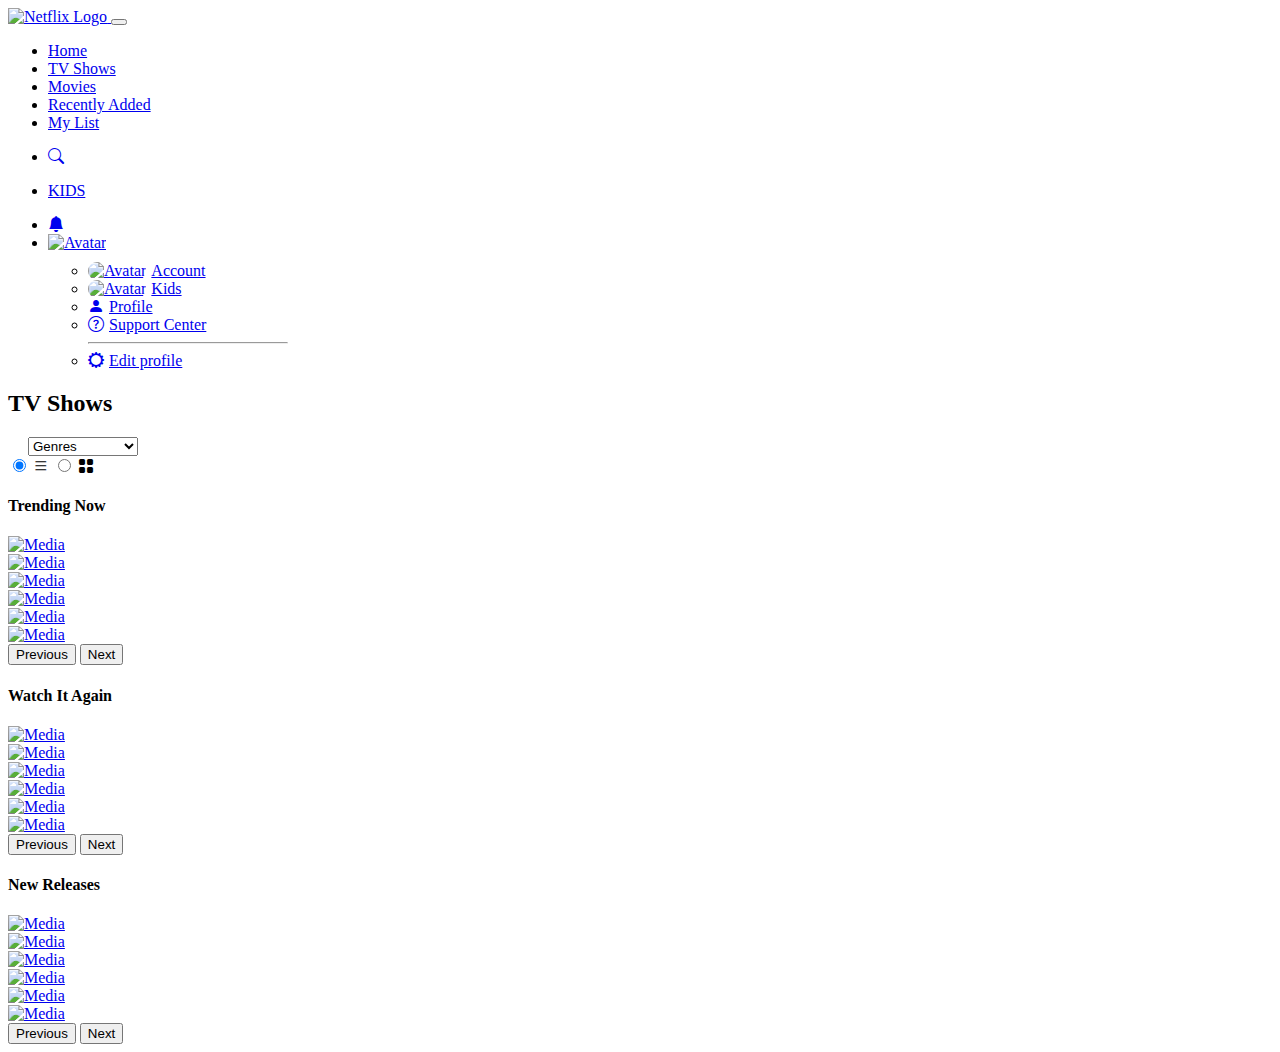
==== index.html @ c619abe9 "carousel" ====
<!DOCTYPE html>
<html lang="en">
<head>
  <meta charset="UTF-8">
  <meta http-equiv="X-UA-Compatible" content="IE=edge">
  <meta name="viewport" content="width=device-width, initial-scale=1.0">
  <meta name="description" content="Guarda film e programmi TV su Netflix online o direttamente su smart TV, console per videogiochi, PC, Mac, cellulare, tablet e molti altri dispositivi.">
  <title>Netflix</title>
  <link rel="icon" type="image/x-icon" href="assets/images/netflix-logo.ico">
  <link href="https://cdn.jsdelivr.net/npm/bootstrap@5.3.0-alpha1/dist/css/bootstrap.min.css" rel="stylesheet" integrity="sha384-GLhlTQ8iRABdZLl6O3oVMWSktQOp6b7In1Zl3/Jr59b6EGGoI1aFkw7cmDA6j6gD" crossorigin="anonymous">
  <link rel="stylesheet" href="https://cdn.jsdelivr.net/npm/bootstrap-icons@1.10.3/font/bootstrap-icons.css">
</head>
<body class="bg-dark text-light">

  <nav class="navbar sticky-top navbar-expand-md bg-dark text-nowrap px-3" data-bs-theme="dark">
    <div class="container-fluid">
      <a class="navbar-brand" href="#">
        <img src="assets/images/netflix_logo.png" alt="Netflix Logo" width="120px" height="50px" style="object-fit: cover">
      </a>
      <button class="navbar-toggler" type="button" data-bs-toggle="collapse" data-bs-target="#navbarSupportedContent" aria-controls="navbarSupportedContent" aria-expanded="false" aria-label="Toggle navigation">
        <span class="navbar-toggler-icon"></span>
      </button>
      <div class="collapse navbar-collapse" id="navbarSupportedContent">
        <ul class="navbar-nav me-auto mb-2 mb-lg-0">

          <li class="nav-item">
            <a class="nav-link fw-light" href="#">Home</a>
          </li>

          <li class="nav-item">
            <a class="nav-link active fw-light" aria-current="page" href="#">TV Shows</a>
          </li>

          <li class="nav-item">
            <a class="nav-link fw-light" href="#">Movies</a>
          </li>

          <li class="nav-item">
            <a class="nav-link fw-light" href="#">Recently Added</a>
          </li>

          <li class="nav-item">
            <a class="nav-link fw-light" href="#">My List</a>
          </li>
    
        </ul>

        <div class="d-flex gap-5">

          <ul class="navbar-nav me-auto mb-2 mb-lg-0">

            <li class="nav-item">
              <a class="nav-link" href="#"><i class="bi bi-search"></i></a>
            </li>

            <li class="nav-item">
              <a class="nav-link fw-light" href="#"><p>KIDS</p></a>
            </li>

            <li class="nav-item">
              <a class="nav-link" href="#"><i class="bi bi-bell-fill"></i></a>
            </li>

            <li class="nav-item">
              <div class="dropdown">
                <a href="#" class="nav-link dropdown-toggle" role="button" data-bs-toggle="dropdown" aria-expanded="false">
                  <img src="assets/images/avatar.png" alt="Avatar" width="45px">
                </a>
                <ul class="dropdown-menu dropdown-menu-dark" style="left: -140px; margin-top: 10px; width: 200px;">
                  <li><a class="dropdown-item dropdown-item-text fw-light" href="#"><img src="assets/images/avatar.png" alt="Avatar" width="30px" style="border-radius: 15px; margin-right: 5px;">Account</a></li>
                  <li><a class="dropdown-item dropdown-item-text fw-light" href="#"><img src="assets/images/kids_icon.png" alt="Avatar" width="30px" style="border-radius: 15px; margin-right: 5px;">Kids</a></li>
                  <li><a class="dropdown-item dropdown-item-text fw-light" href="#"><i class="bi bi-person-fill" style="margin-right: 5px;"></i>Profile</a></li>
                  <li><a class="dropdown-item dropdown-item-text fw-light" href="#"><i class="bi bi-question-circle" style="margin-right: 5px;"></i>Support Center</a></li>
                  <hr class="mt-1 mb-1">
                  <li><a class="dropdown-item dropdown-item-text fw-light" href="edit-profile.html"><i class="bi bi-gear-wide" style="margin-right: 5px;"></i>Edit profile</a></li>
                </ul>
              </div>
            </li>

          </ul>
          
      </div>
    </div>
  </nav>

  <div class="container-fluid pt-2 px-3">

    <div class="d-flex justify-content-between align-items-center px-3">
      <div class="d-flex align-items-center">
        <h2>TV Shows</h2>
        <div class="form-group">
          <select class="form-select bg-dark text-light" aria-label="Default select example" style="width: 110px; margin-left: 20px;">
            <option selected disabled>Genres</option>
            <option value="1">Horror</option>
            <option value="2">Comedy</option>
            <option value="3">Action</option>
            <option value="4">Drama</option>
          </select>
        </div> 
      </div>

      <div class="btn-group" role="group" aria-label="Basic radio toggle button group">
        <input type="radio" class="btn-check" name="btnradio" id="btnradio1" autocomplete="off" checked>
        <label class="btn btn-outline-light" for="btnradio1">
          <i class="bi bi-list"></i>
        </label>
        <input type="radio" class="btn-check" name="btnradio" id="btnradio2" autocomplete="off">
        <label class="btn btn-outline-light" for="btnradio2">
          <i class="bi bi-grid-fill"></i>
        </label>
      </div>
      
    </div>

    <h4 class="px-3 pt-5 pb-3">Trending Now</h4>

    <div id="picsCarousel1" class="carousel slide">
      <div class="carousel-inner">
        <div class="carousel-item active">

          <div class="row row-cols-2 row-cols-md-3 row-cols-lg-6 gy-2 px-3">

            <div class="col">
              <a href="#">
                <img src="assets/images/media/media0.webp" alt="Media" class="img-fluid">
              </a>
            </div>
            <div class="col">
              <a href="#">
                <img src="assets/images/media/media1.jpg" alt="Media" class="img-fluid">
              </a>
            </div>
            <div class="col">
              <a href="#">
                <img src="assets/images/media/media2.webp" alt="Media" class="img-fluid">
              </a>
            </div>
            <div class="col">
              <a href="#">
                <img src="assets/images/media/media3.webp" alt="Media" class="img-fluid">
              </a>
            </div>
            <div class="col">
              <a href="#">
                <img src="assets/images/media/media4.jpg" alt="Media" class="img-fluid">
              </a>
            </div>
            <div class="col">
              <a href="#">
                <img src="assets/images/media/media5.webp" alt="Media" class="img-fluid">
              </a>
            </div>
            

          </div>

        </div>
      
      <button class="carousel-control-prev" type="button" data-bs-target="#picsCarousel1" data-bs-slide="prev">
        <span class="carousel-control-prev-icon" aria-hidden="true"></span>
        <span class="visually-hidden">Previous</span>
      </button>

      <button class="carousel-control-next" type="button" data-bs-target="#picsCarousel1" data-bs-slide="next">
        <span class="carousel-control-next-icon" aria-hidden="true"></span>
        <span class="visually-hidden">Next</span>
      </button>

    </div>

    </div>

    <h4 class="px-3 pt-5 pb-3">Watch It Again</h4>

    <div id="picsCarousel2" class="carousel slide">
      <div class="carousel-inner">
        <div class="carousel-item active">

          <div class="row row-cols-2 row-cols-md-3 row-cols-lg-6 gy-2 px-3">

            <div class="col">
              <a href="#">
                <img src="assets/images/media/media6.jpg" alt="Media" class="img-fluid">
              </a>
            </div>
            <div class="col">
              <a href="#">
                <img src="assets/images/media/media7.webp" alt="Media" class="img-fluid">
              </a>
            </div>
            <div class="col">
              <a href="#">
                <img src="assets/images/media/media8.webp" alt="Media" class="img-fluid">
              </a>
            </div>
            <div class="col">
              <a href="#">
                <img src="assets/images/media/media9.jpg" alt="Media" class="img-fluid">
              </a>
            </div>
            <div class="col">
              <a href="#">
                <img src="assets/images/media/media10.jpg" alt="Media" class="img-fluid">
              </a>
            </div>
            <div class="col">
              <a href="#">
                <img src="assets/images/media/media11.jpg" alt="Media" class="img-fluid">
              </a>
            </div>

          </div>

        </div>
      
      <button class="carousel-control-prev" type="button" data-bs-target="#picsCarousel2" data-bs-slide="prev">
        <span class="carousel-control-prev-icon" aria-hidden="true"></span>
        <span class="visually-hidden">Previous</span>
      </button>

      <button class="carousel-control-next" type="button" data-bs-target="#picsCarousel2" data-bs-slide="next">
        <span class="carousel-control-next-icon" aria-hidden="true"></span>
        <span class="visually-hidden">Next</span>
      </button>

    </div>

    </div>

    <h4 class="px-3 pt-5 pb-3">New Releases</h4>

    <div id="picsCarousel3" class="carousel slide">
      <div class="carousel-inner">
        <div class="carousel-item active">

          <div class="row row-cols-2 row-cols-md-3 row-cols-lg-6 gy-2 px-3">

            <div class="col">
              <a href="#">
                <img src="assets/images/media/media12.jpg" alt="Media" class="img-fluid">
              </a>
            </div>
            <div class="col">
              <a href="#">
                <img src="assets/images/media/media13.jpg" alt="Media" class="img-fluid">
              </a>
            </div>
            <div class="col">
              <a href="#">
                <img src="assets/images/media/media14.webp" alt="Media" class="img-fluid">
              </a>
            </div>
            <div class="col">
              <a href="#">
                <img src="assets/images/media/media15.jpg" alt="Media" class="img-fluid">
              </a>
            </div>
            <div class="col">
              <a href="#">
                <img src="assets/images/media/media16.webp" alt="Media" class="img-fluid">
              </a>
            </div>
            <div class="col">
              <a href="#">
                <img src="assets/images/media/media17.jpg" alt="Media" class="img-fluid">
              </a>
            </div>

          </div>

        </div>
      
      <button class="carousel-control-prev" type="button" data-bs-target="#picsCarousel3" data-bs-slide="prev">
        <span class="carousel-control-prev-icon" aria-hidden="true"></span>
        <span class="visually-hidden">Previous</span>
      </button>

      <button class="carousel-control-next" type="button" data-bs-target="#picsCarousel3" data-bs-slide="next">
        <span class="carousel-control-next-icon" aria-hidden="true"></span>
        <span class="visually-hidden">Next</span>
      </button>

    </div>

    </div>

    <footer>
      
    </footer>

  



















  <script src="https://cdn.jsdelivr.net/npm/bootstrap@5.3.0-alpha1/dist/js/bootstrap.bundle.min.js" integrity="sha384-w76AqPfDkMBDXo30jS1Sgez6pr3x5MlQ1ZAGC+nuZB+EYdgRZgiwxhTBTkF7CXvN" crossorigin="anonymous"></script>
  
</body>
</html>
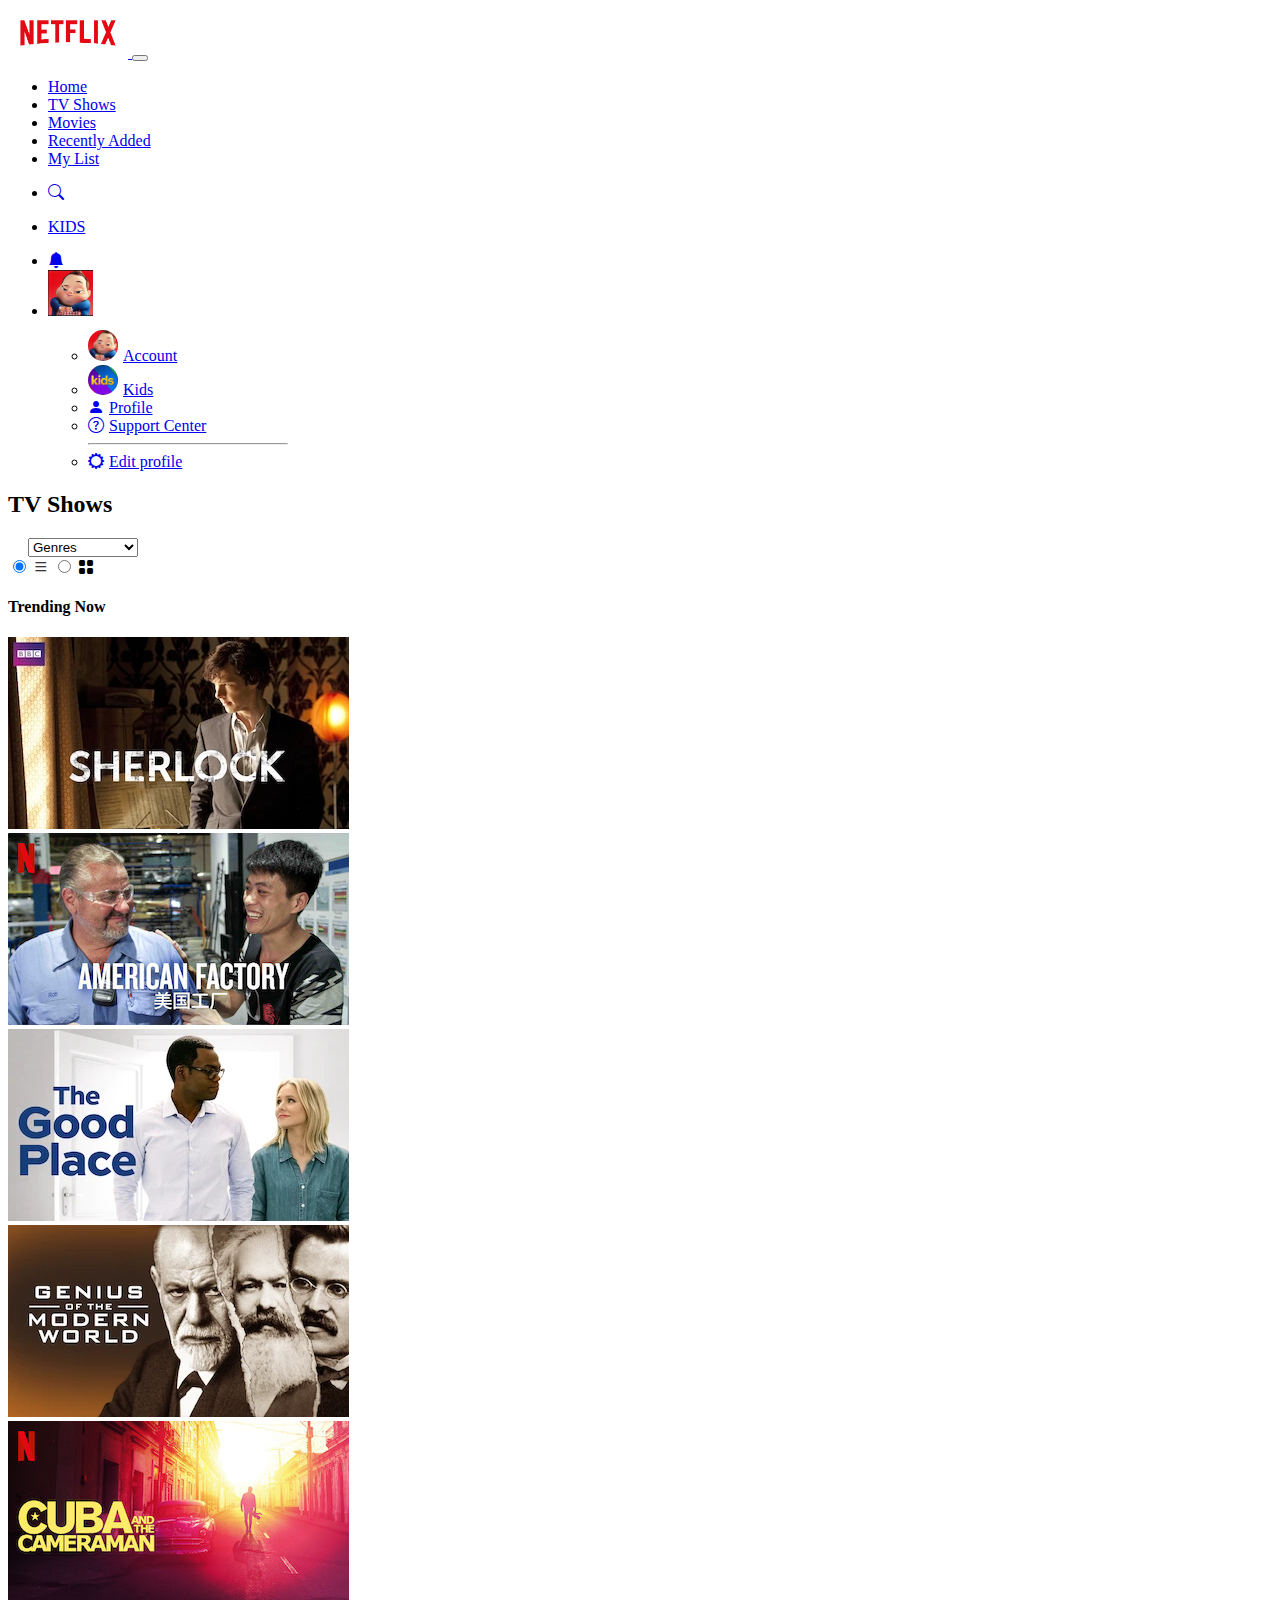
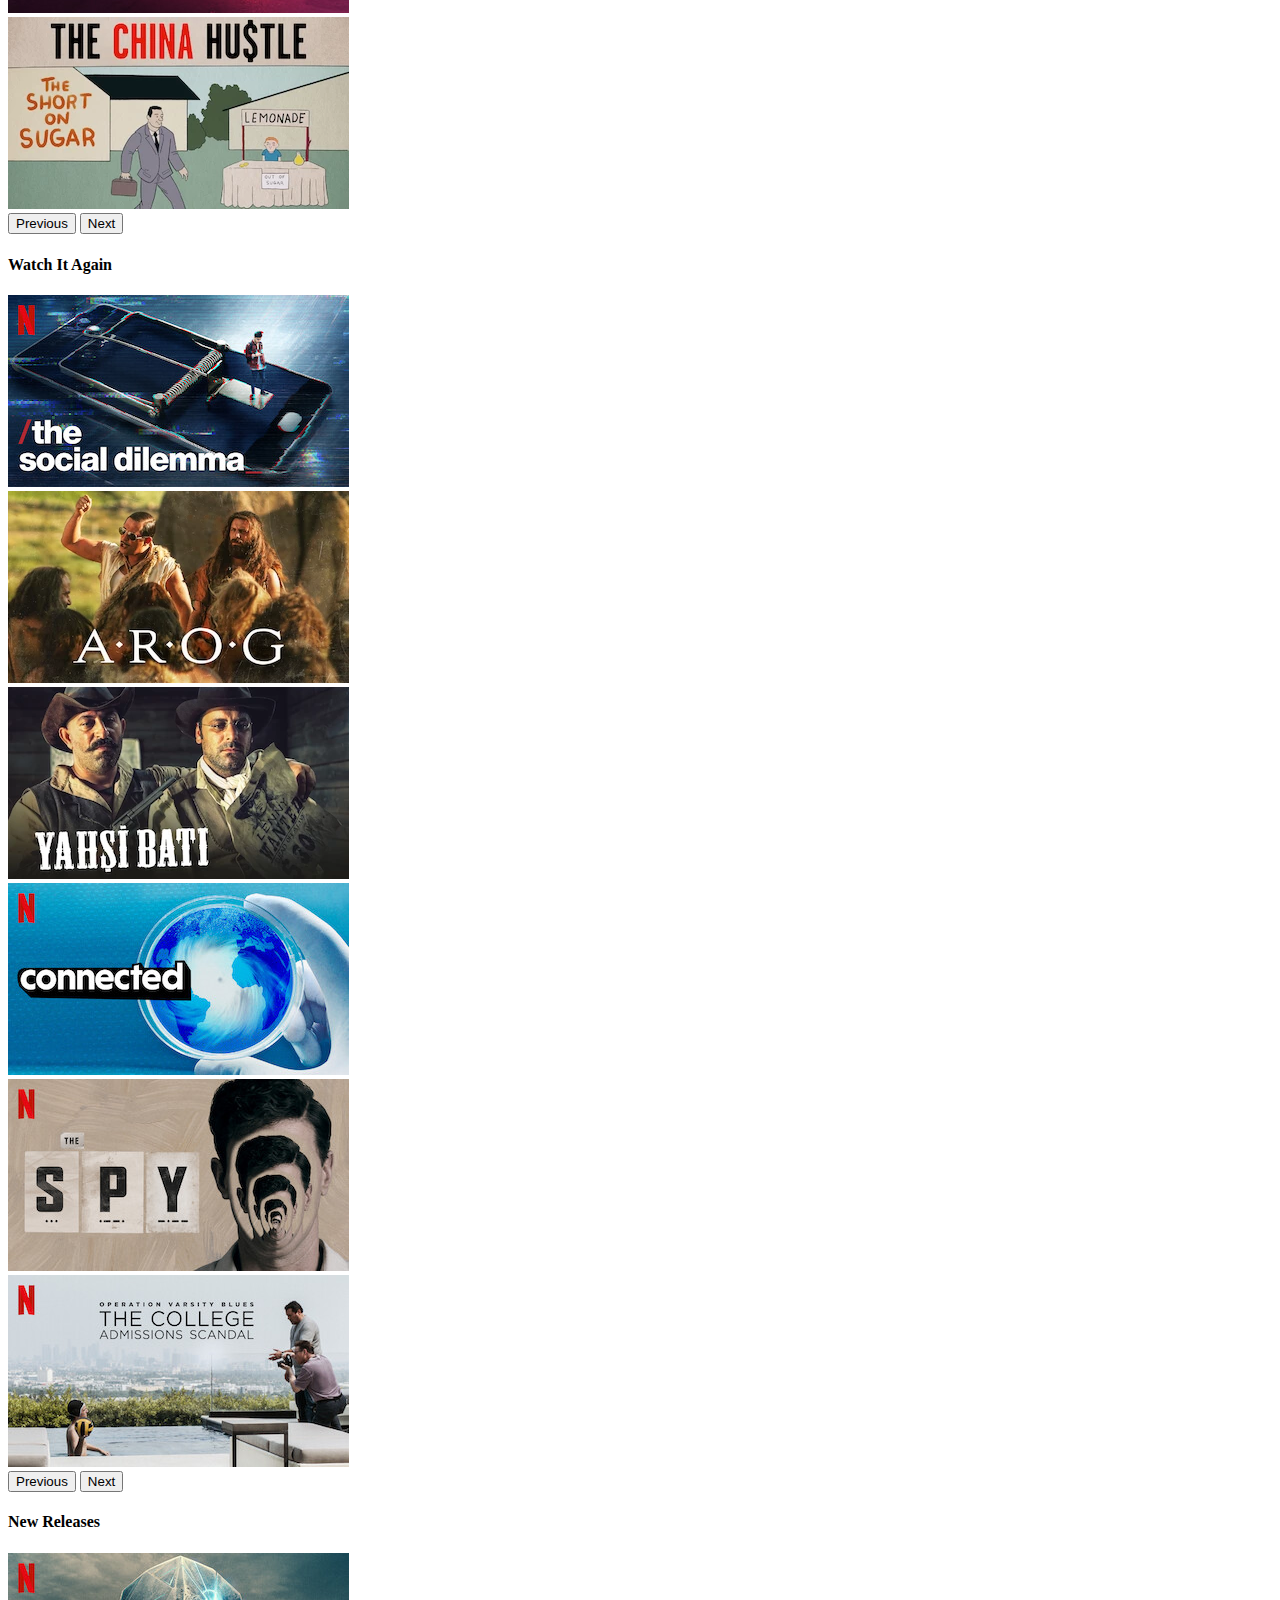
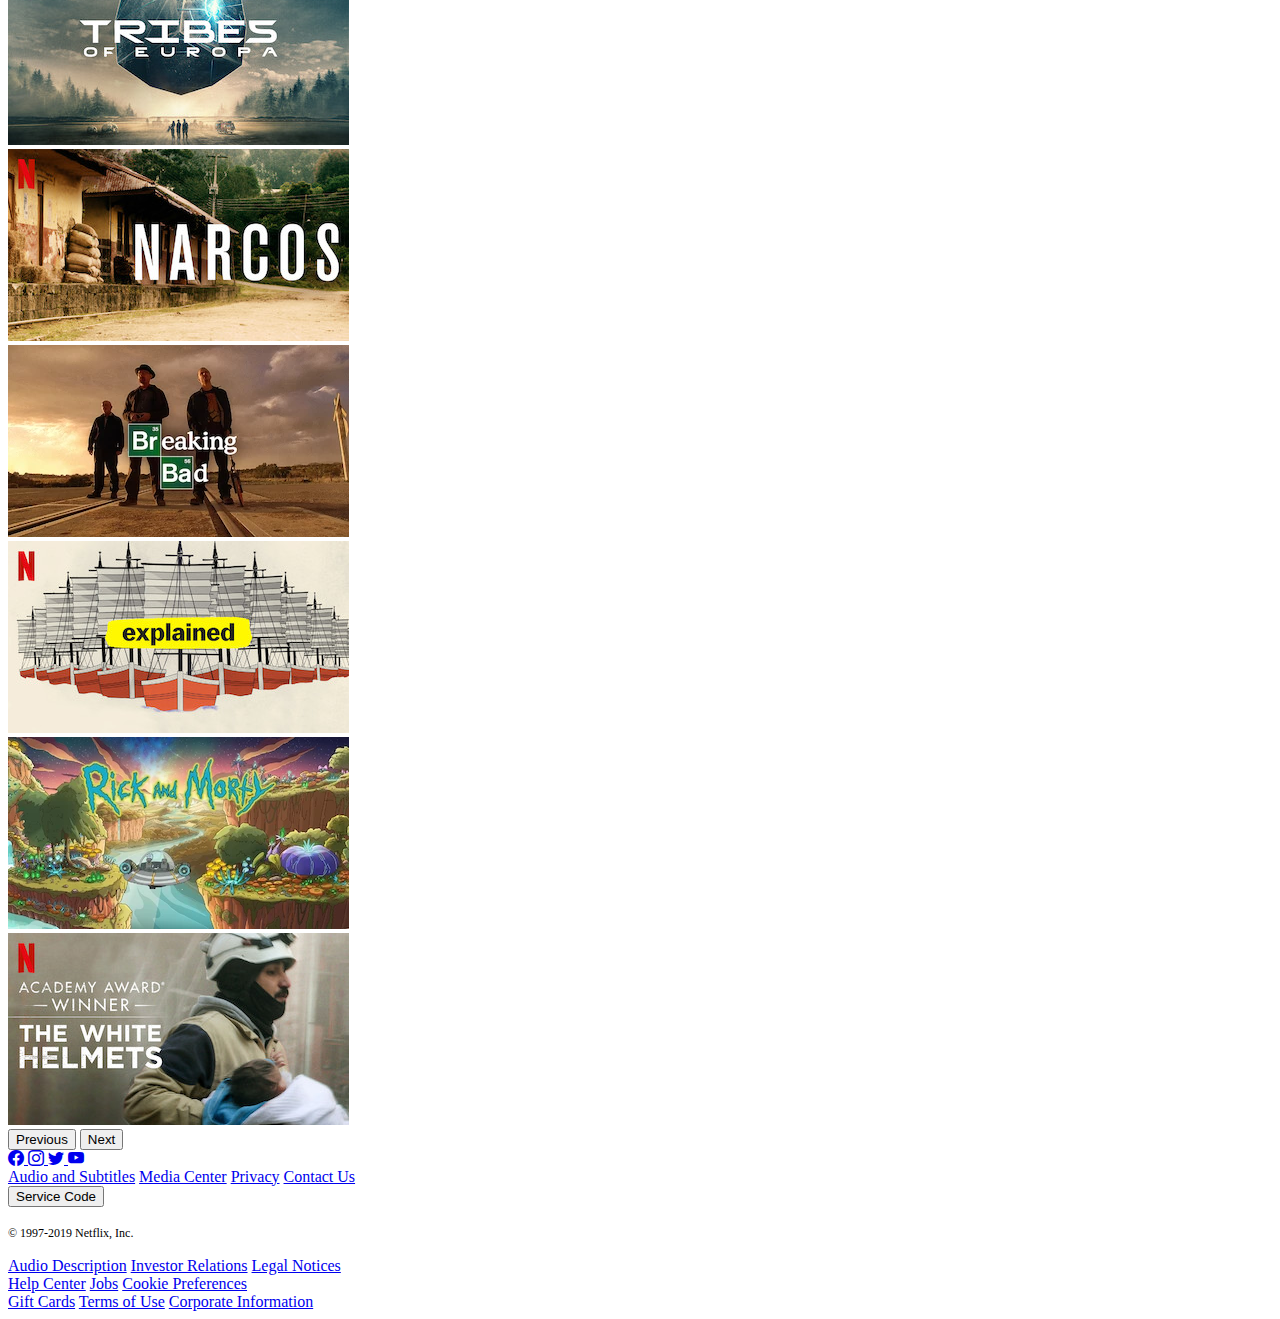
==== commit a1395852: "footer" ====
--- a/index.html
+++ b/index.html
@@ -284,8 +284,67 @@
 
     </div>
 
-    <footer>
-      
+    <footer class="pt-5 pb-5">
+      <div class="d-flex justify-content-center align-items-center">
+        <div class="row row-cols-1 row-cols-md-4 row-cols-lg-4 gx-5">
+          <div class="col text-center text-md-start">
+            <div>
+
+              <div class="d-flex justify-content-center justify-content-md-start pt-md-3 gap-2 fs-5">
+                <a class="text-secondary text-decoration-none" href="#">
+                  <i class="bi bi-facebook"></i>
+                </a>
+                <a class="text-secondary text-decoration-none" href="#">
+                  <i class="bi bi-instagram"></i>
+                </a>
+                <a class="text-secondary text-decoration-none" href="#">
+                  <i class="bi bi-twitter"></i>
+                </a>
+                <a class="text-secondary text-decoration-none" href="#">
+                  <i class="bi bi-youtube"></i>
+                </a>
+              </div>
+
+              <a class="d-block text-secondary text-decoration-none fw-light" href="#">Audio and Subtitles</a>
+              <a class="d-block text-secondary text-decoration-none fw-light" href="#">Media Center</a>
+              <a class="d-block text-secondary text-decoration-none fw-light" href="#">Privacy</a>
+              <a class="d-block text-secondary text-decoration-none fw-light" href="#">Contact Us</a>
+
+            </div>
+
+            <div class="mt-3">
+              <button type="button" class="btn btn-outline-secondary fw-light">Service Code</button>
+              <p class="d-block text-secondary fw-light pt-3"><small style="font-size: 12px;">&#169; 1997-2019 Netflix, Inc.</small></p>
+            </div>
+
+          </div>
+
+          <div class="col  pt-2 pt-md-5 text-center text-md-start">
+            <div>
+              <a class=" d-block text-secondary text-decoration-none fw-light" href="#">Audio Description</a>
+              <a class=" d-block text-secondary text-decoration-none fw-light" href="#">Investor Relations</a>
+              <a class=" d-block text-secondary text-decoration-none fw-light" href="#">Legal Notices</a>
+            </div>
+          </div>
+
+          <div class="col  pt-2 pt-md-5 text-center text-md-start">
+            <div>
+              <a class=" d-block text-secondary text-decoration-none fw-light" href="#">Help Center</a>
+              <a class=" d-block text-secondary text-decoration-none fw-light" href="#">Jobs</a>
+              <a class=" d-block text-secondary text-decoration-none fw-light" href="#">Cookie Preferences</a>
+            </div>
+          </div>
+
+          <div class="col  pt-2 pt-md-5 text-center text-md-start">
+            <div>
+              <a class=" d-block text-secondary text-decoration-none fw-light" href="#">Gift Cards</a>
+              <a class=" d-block text-secondary text-decoration-none fw-light" href="#">Terms of Use</a>
+              <a class=" d-block text-secondary text-decoration-none fw-light" href="#">Corporate Information</a>
+            </div>
+          </div>
+        </div>
+      </div>
+
     </footer>
 
   
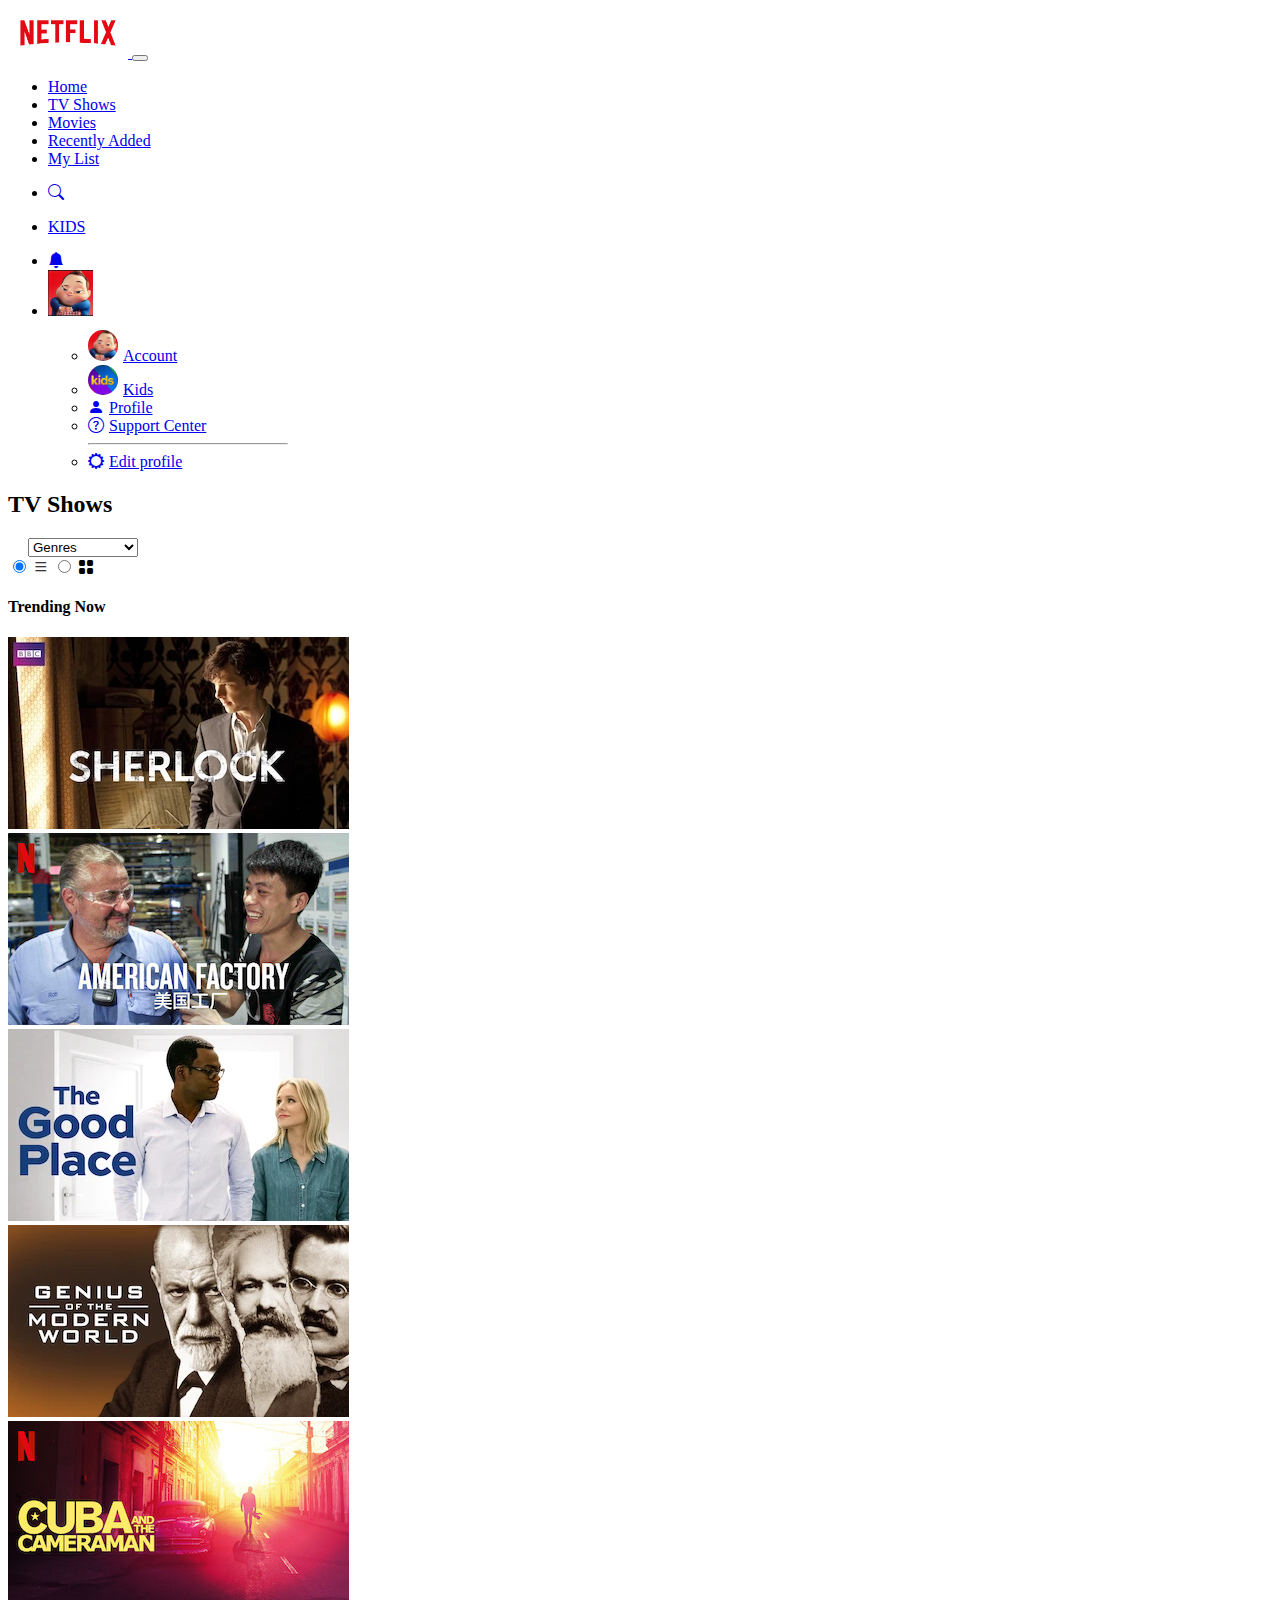
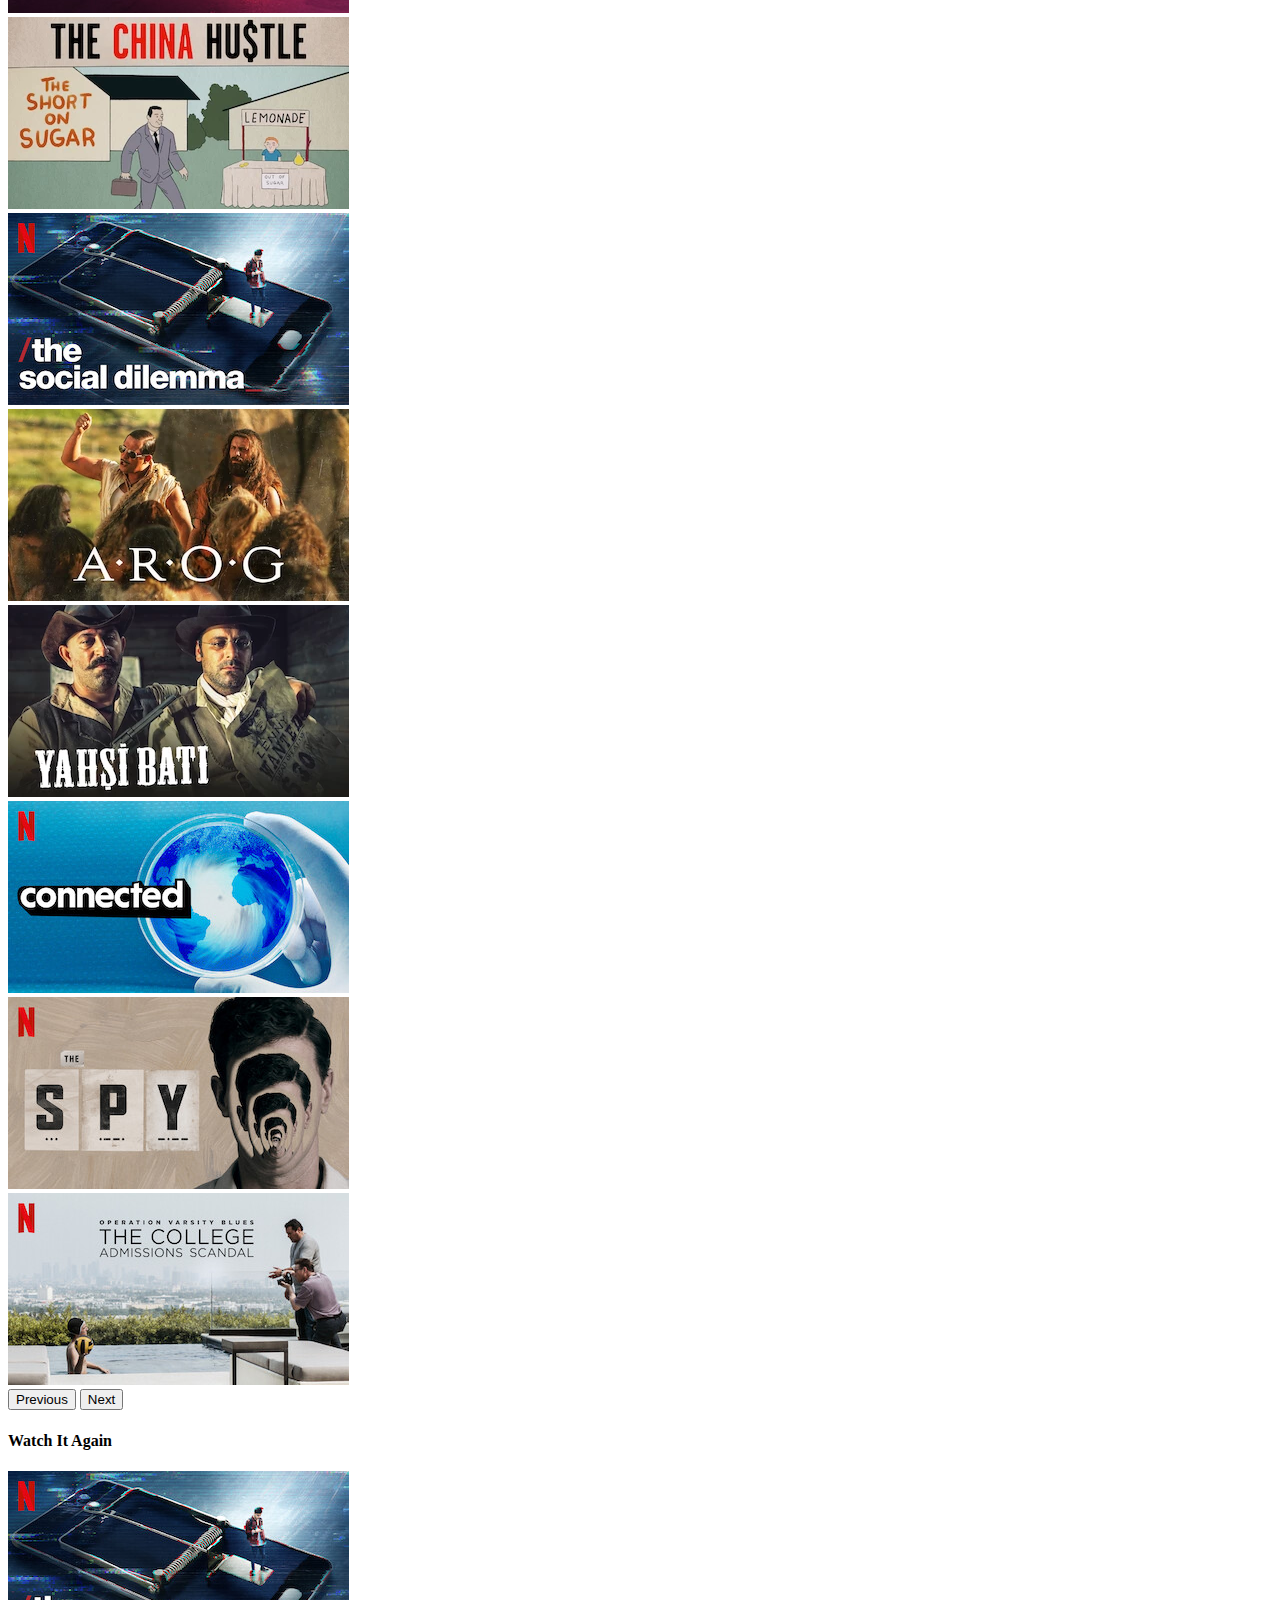
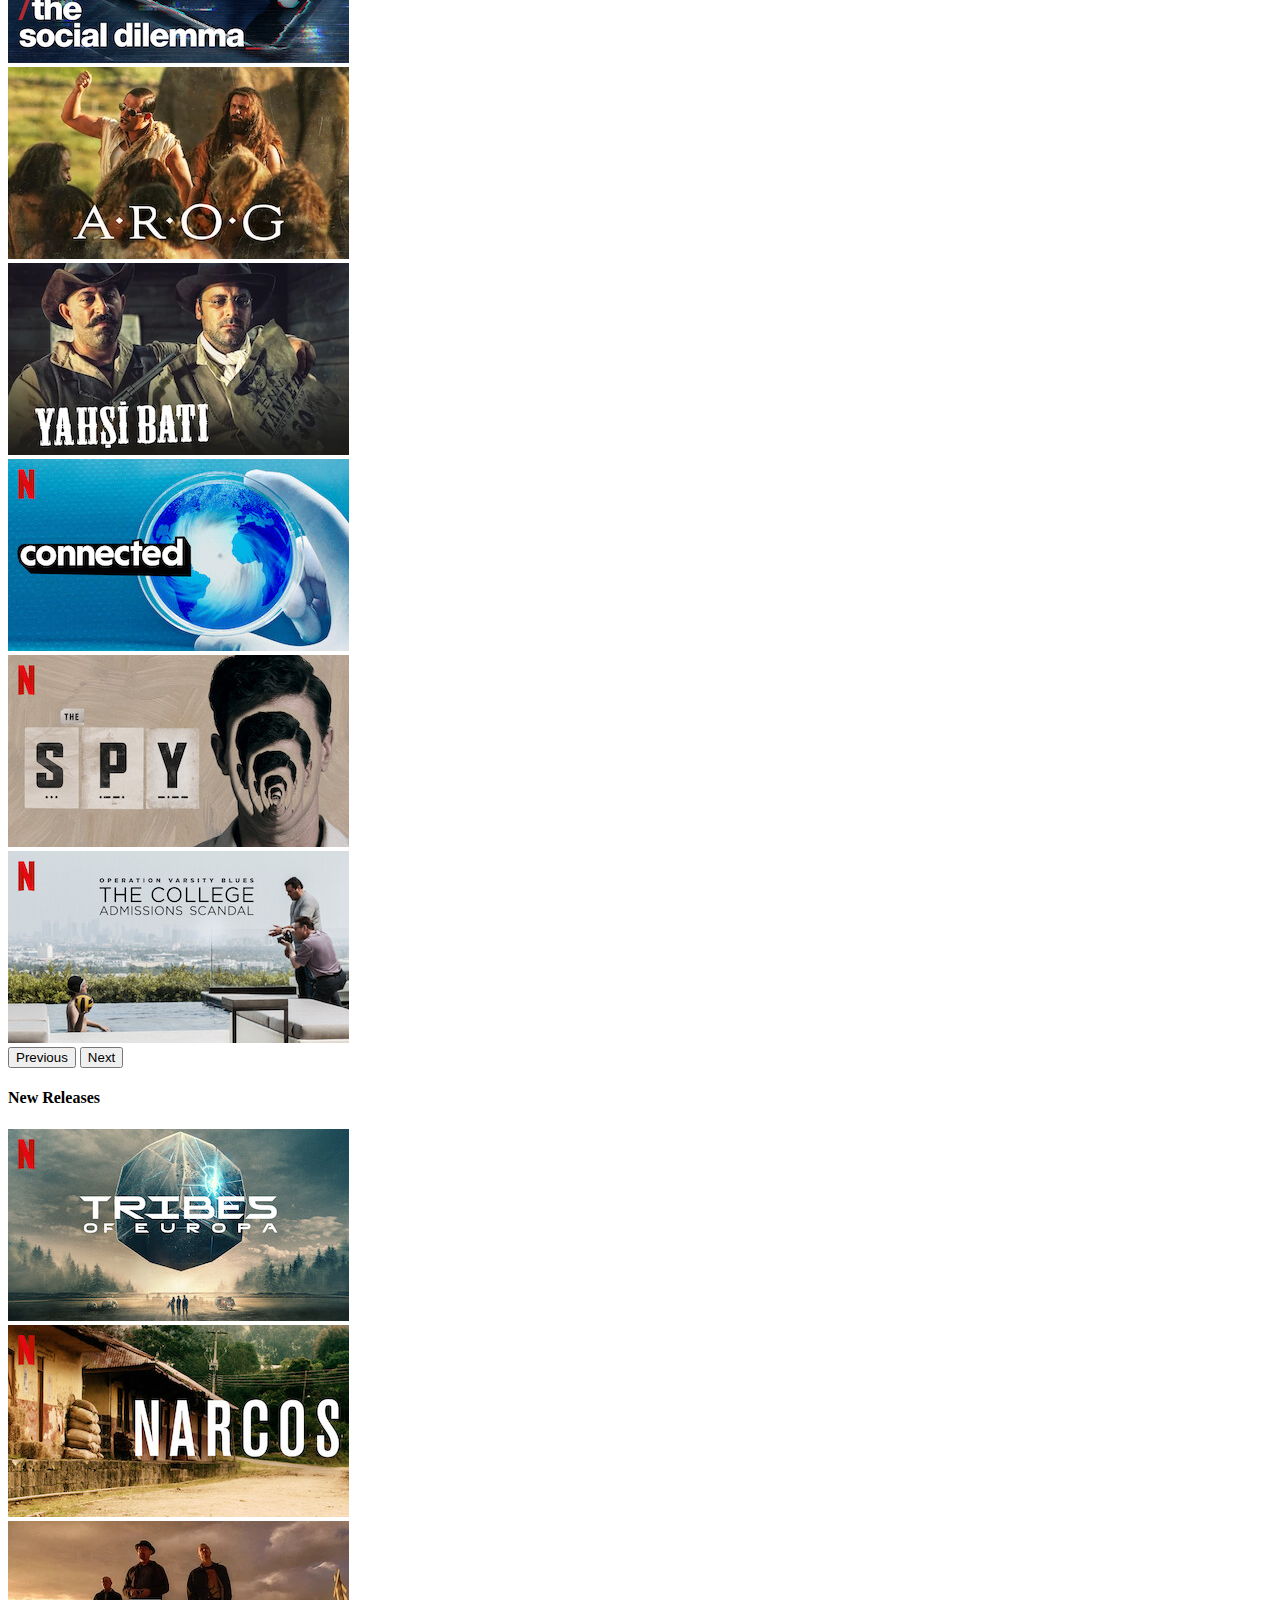
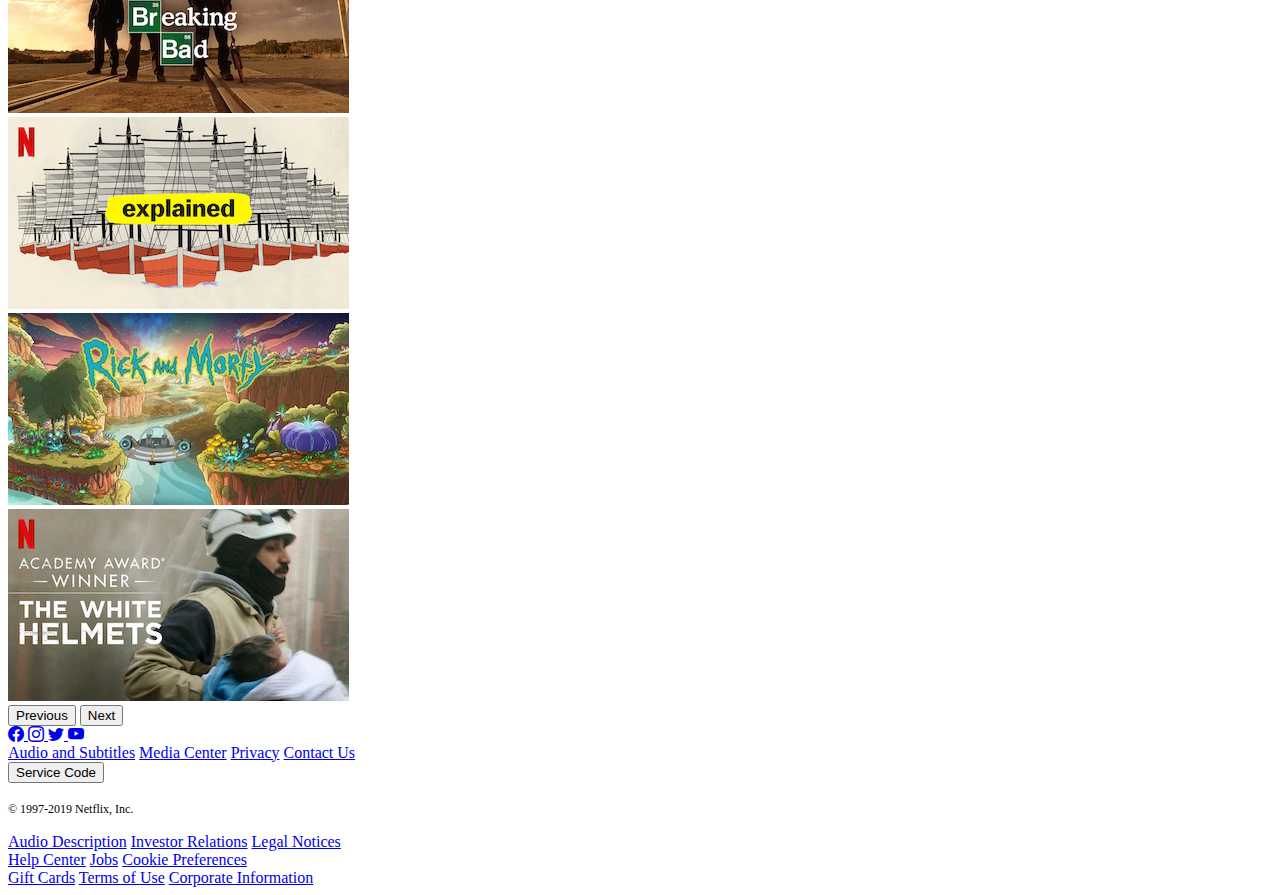
==== commit 57eb1096: "edit profile" ====
--- a/index.html
+++ b/index.html
@@ -45,7 +45,7 @@
     
         </ul>
 
-        <div class="d-flex gap-5">
+        <div class="d-flex align-items-centergap-5">
 
           <ul class="navbar-nav me-auto mb-2 mb-lg-0">
 
@@ -150,23 +150,62 @@
                 <img src="assets/images/media/media5.webp" alt="Media" class="img-fluid">
               </a>
             </div>
-            
-
+
+          </div>
+
+          <div class="carousel-item">
+            <div class="row row-cols-2 row-cols-md-3 row-cols-lg-6 gy-2 px-3">
+
+              <div class="col">
+                <a href="#">
+                  <img src="assets/images/media/media6.jpg" alt="Media" class="img-fluid">
+                </a>
+              </div>
+              <div class="col">
+                <a href="#">
+                  <img src="assets/images/media/media7.webp" alt="Media" class="img-fluid">
+                </a>
+              </div>
+              <div class="col">
+                <a href="#">
+                  <img src="assets/images/media/media8.webp" alt="Media" class="img-fluid">
+                </a>
+              </div>
+              <div class="col">
+                <a href="#">
+                  <img src="assets/images/media/media9.jpg" alt="Media" class="img-fluid">
+                </a>
+              </div>
+              <div class="col">
+                <a href="#">
+                  <img src="assets/images/media/media10.jpg" alt="Media" class="img-fluid">
+                </a>
+              </div>
+              <div class="col">
+                <a href="#">
+                  <img src="assets/images/media/media11.jpg" alt="Media" class="img-fluid">
+                </a>
+              </div>
+            </div>
+              
+  
           </div>
 
         </div>
       
-      <button class="carousel-control-prev" type="button" data-bs-target="#picsCarousel1" data-bs-slide="prev">
-        <span class="carousel-control-prev-icon" aria-hidden="true"></span>
-        <span class="visually-hidden">Previous</span>
-      </button>
-
-      <button class="carousel-control-next" type="button" data-bs-target="#picsCarousel1" data-bs-slide="next">
-        <span class="carousel-control-next-icon" aria-hidden="true"></span>
-        <span class="visually-hidden">Next</span>
-      </button>
-
-    </div>
+      
+
+    </div>
+
+    <button class="carousel-control-prev" type="button" data-bs-target="#picsCarousel1" data-bs-slide="prev">
+      <span class="carousel-control-prev-icon" aria-hidden="true"></span>
+      <span class="visually-hidden">Previous</span>
+    </button>
+
+    <button class="carousel-control-next" type="button" data-bs-target="#picsCarousel1" data-bs-slide="next">
+      <span class="carousel-control-next-icon" aria-hidden="true"></span>
+      <span class="visually-hidden">Next</span>
+    </button>
 
     </div>
 
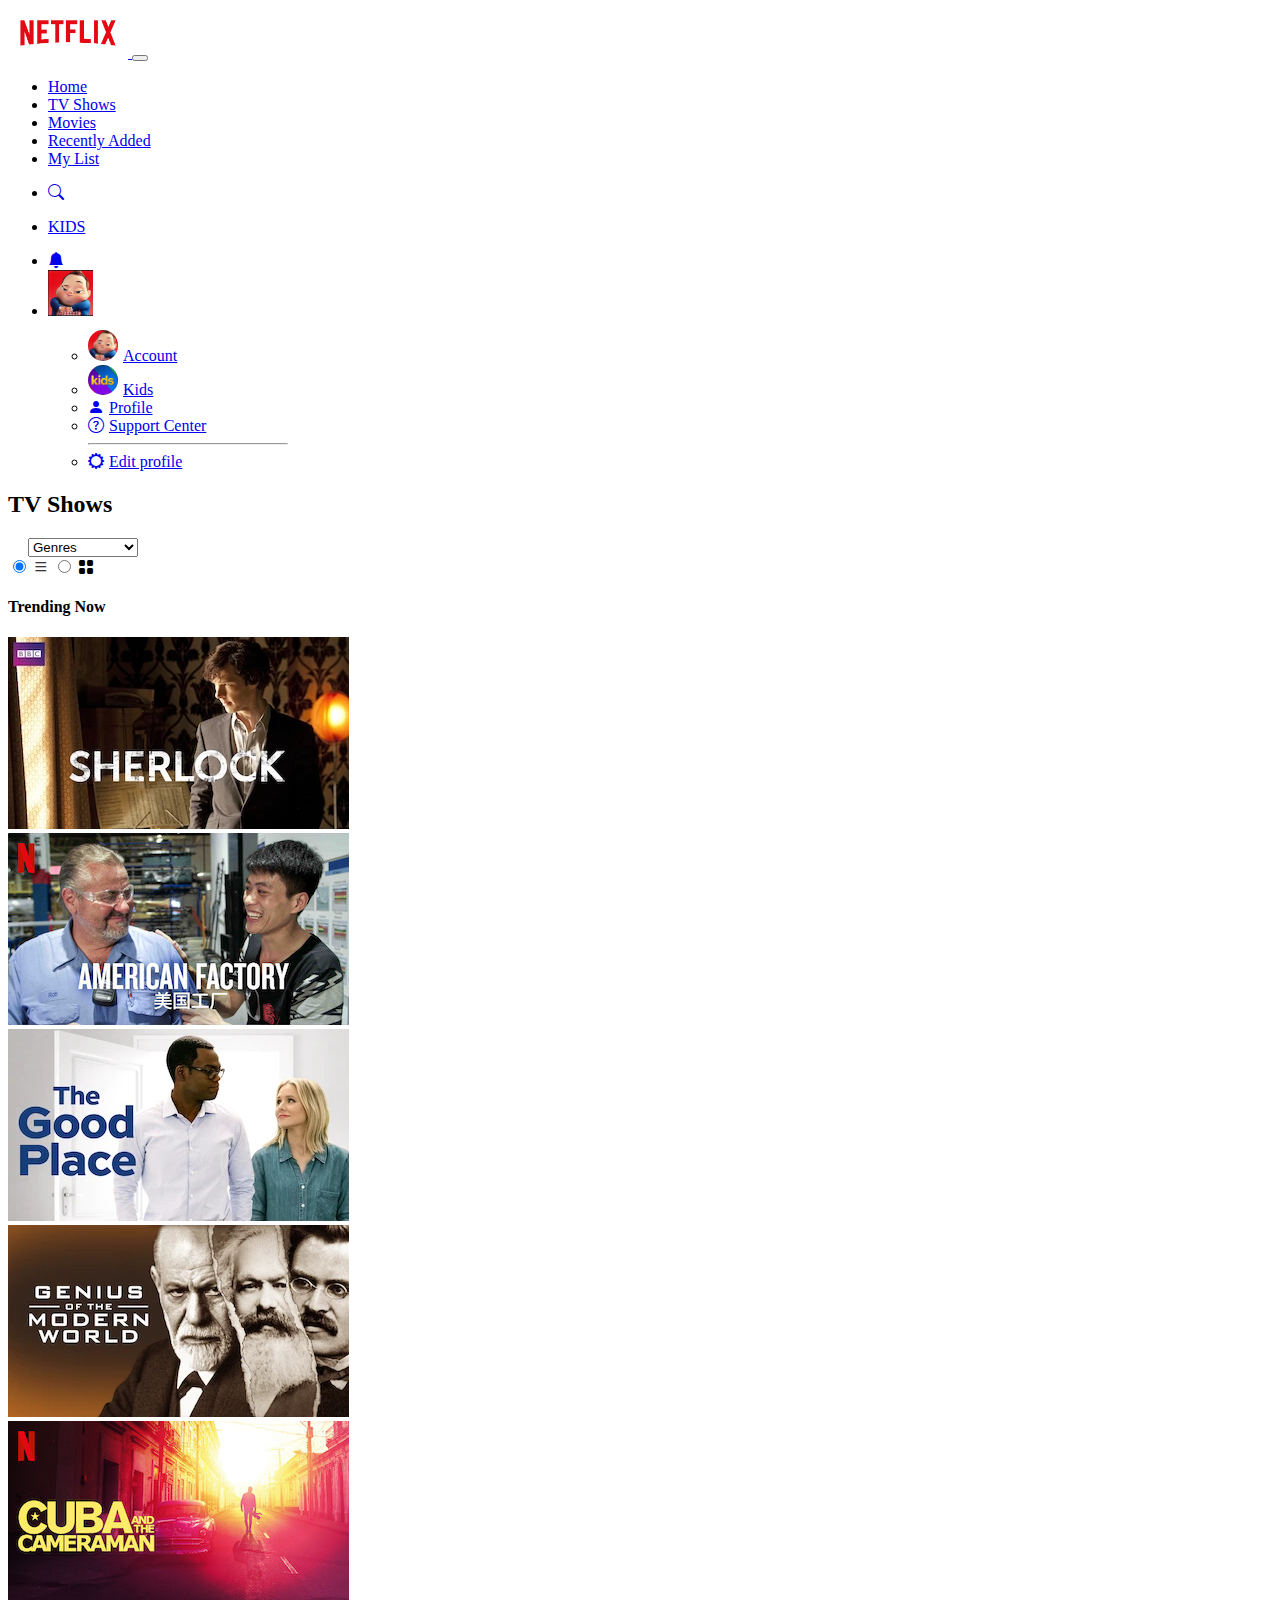
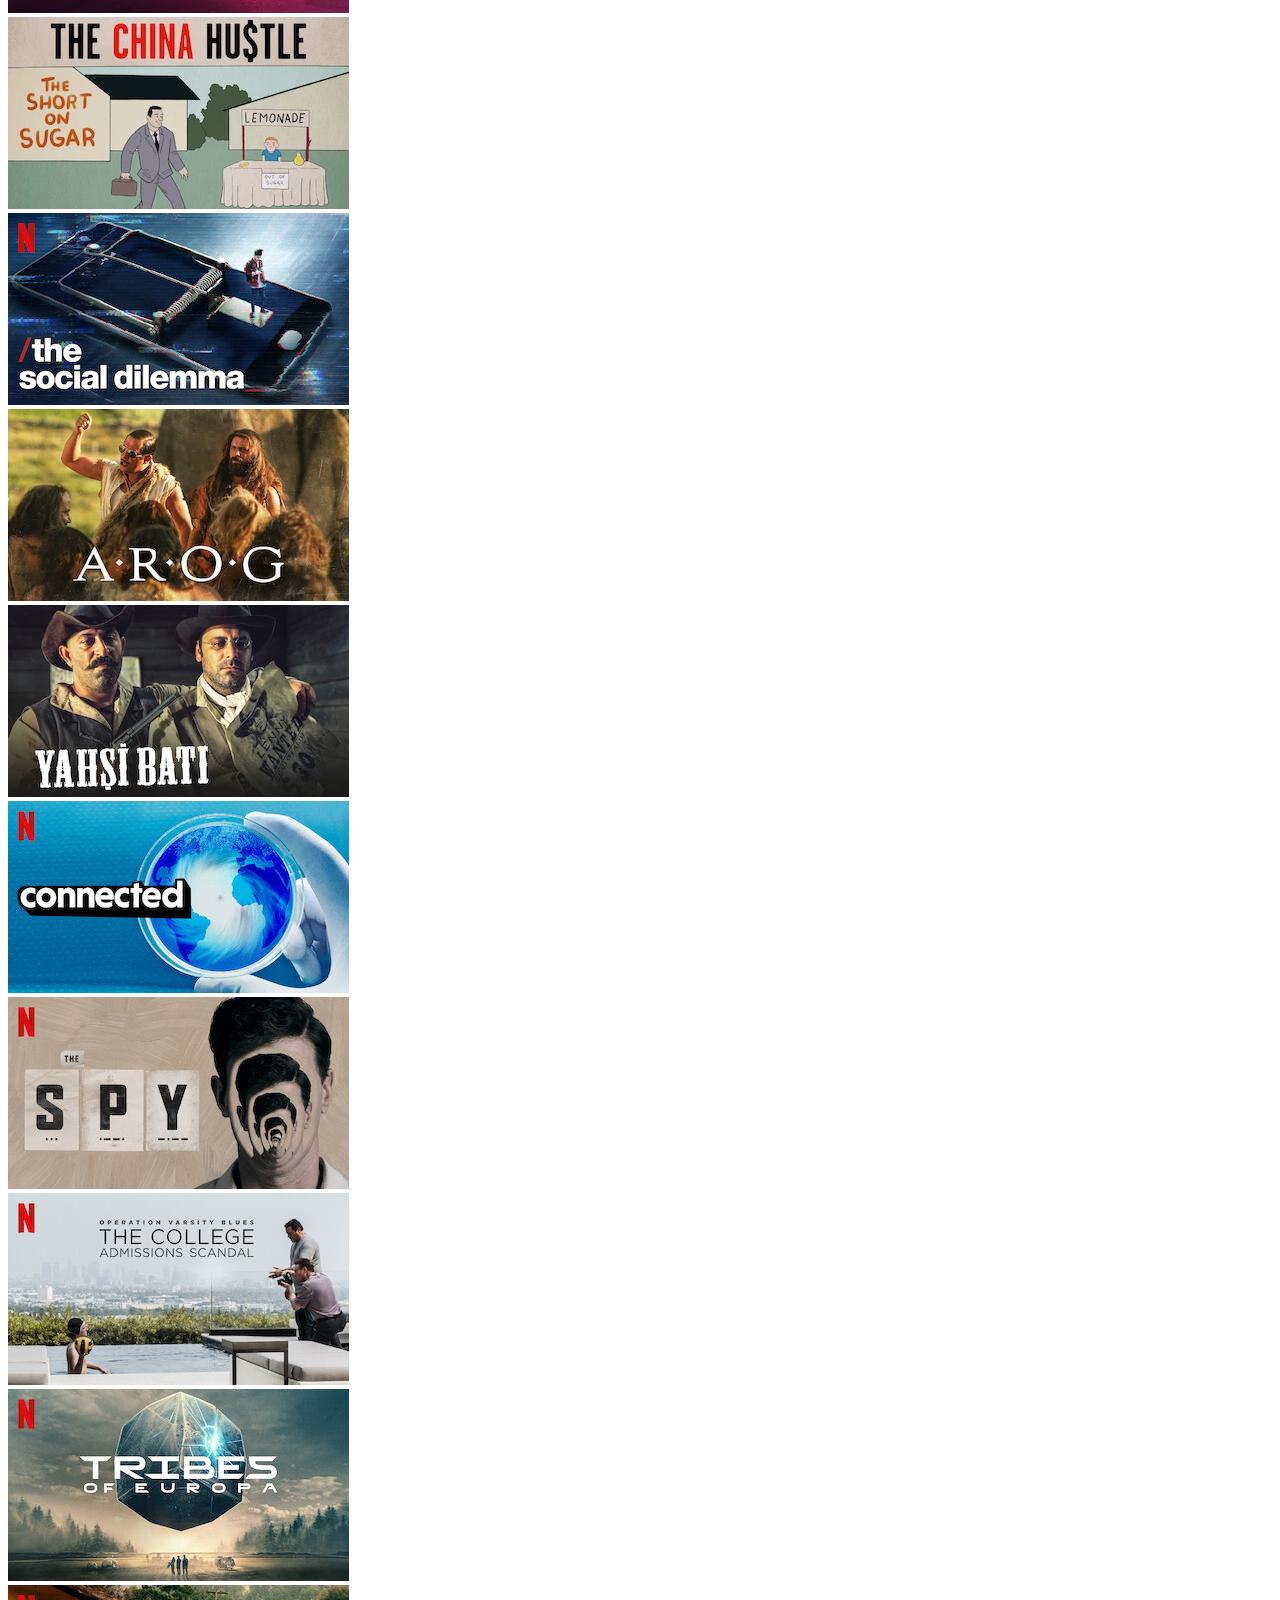
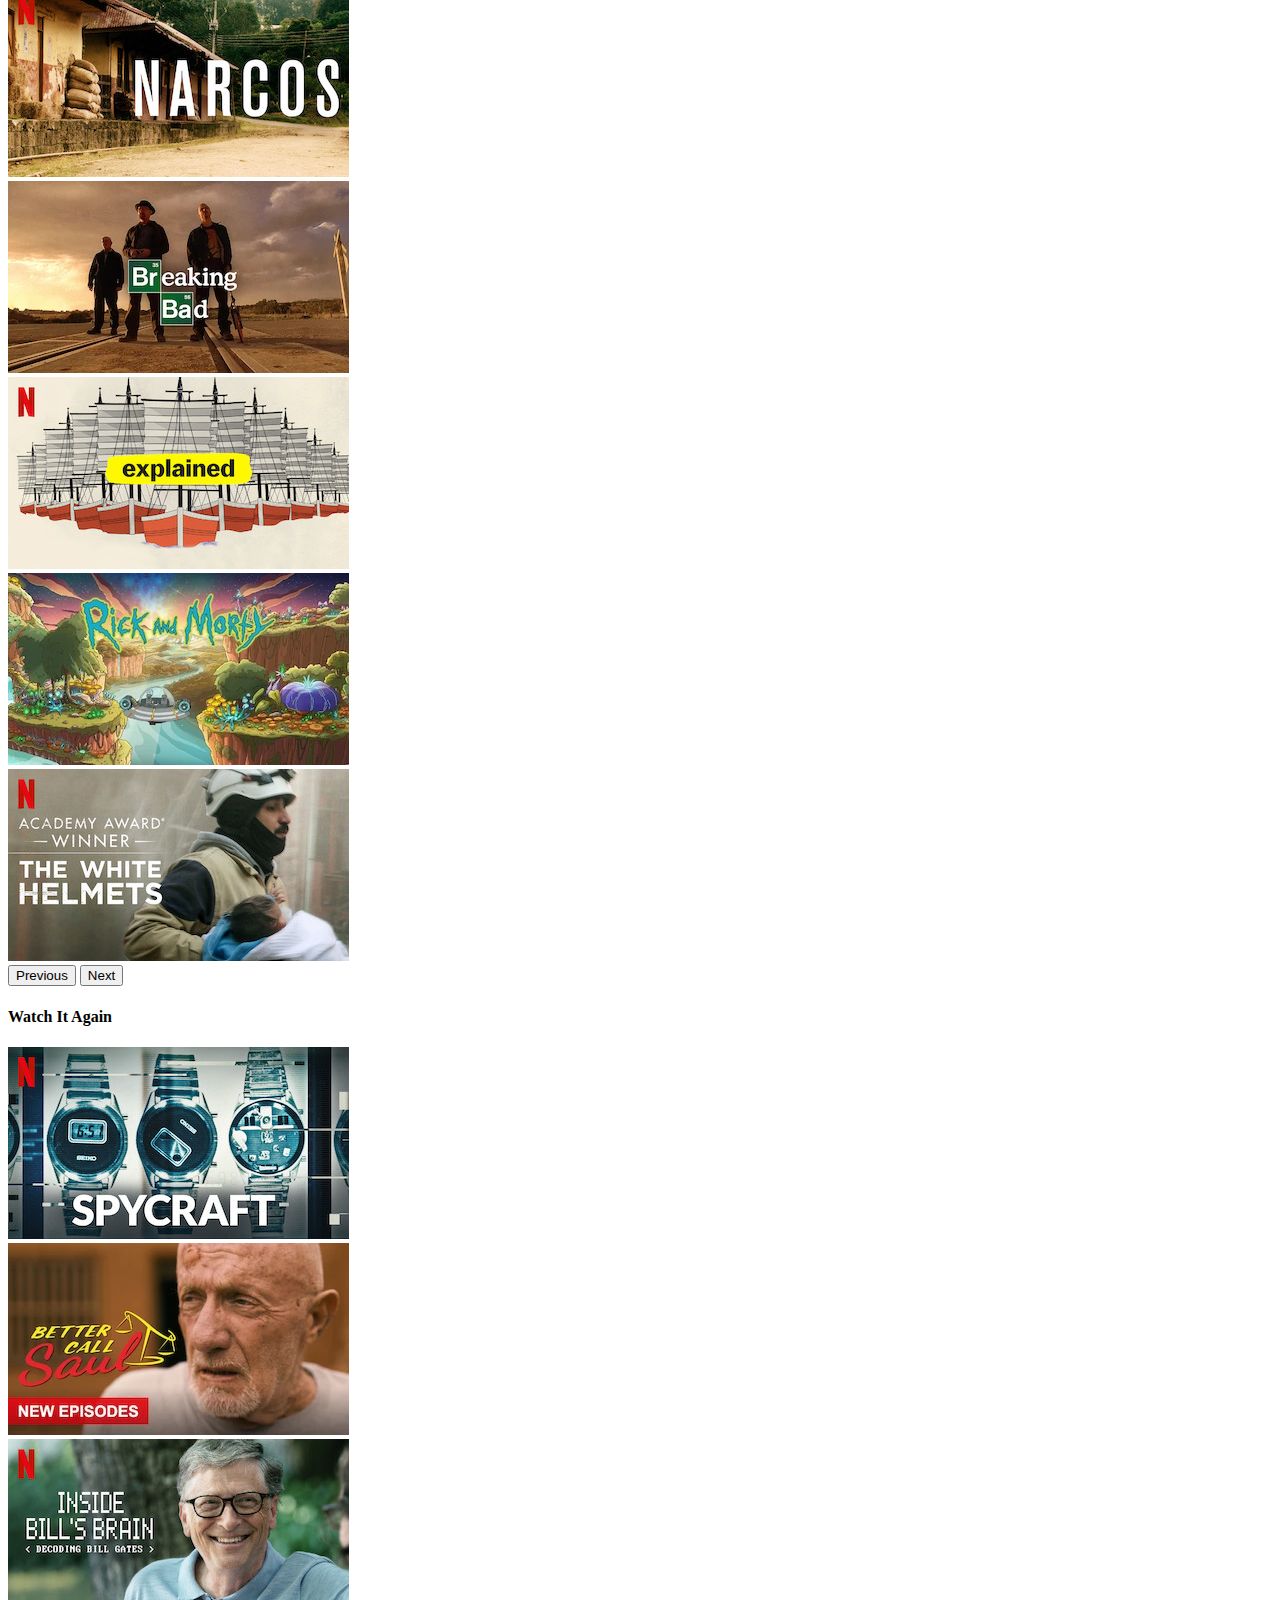
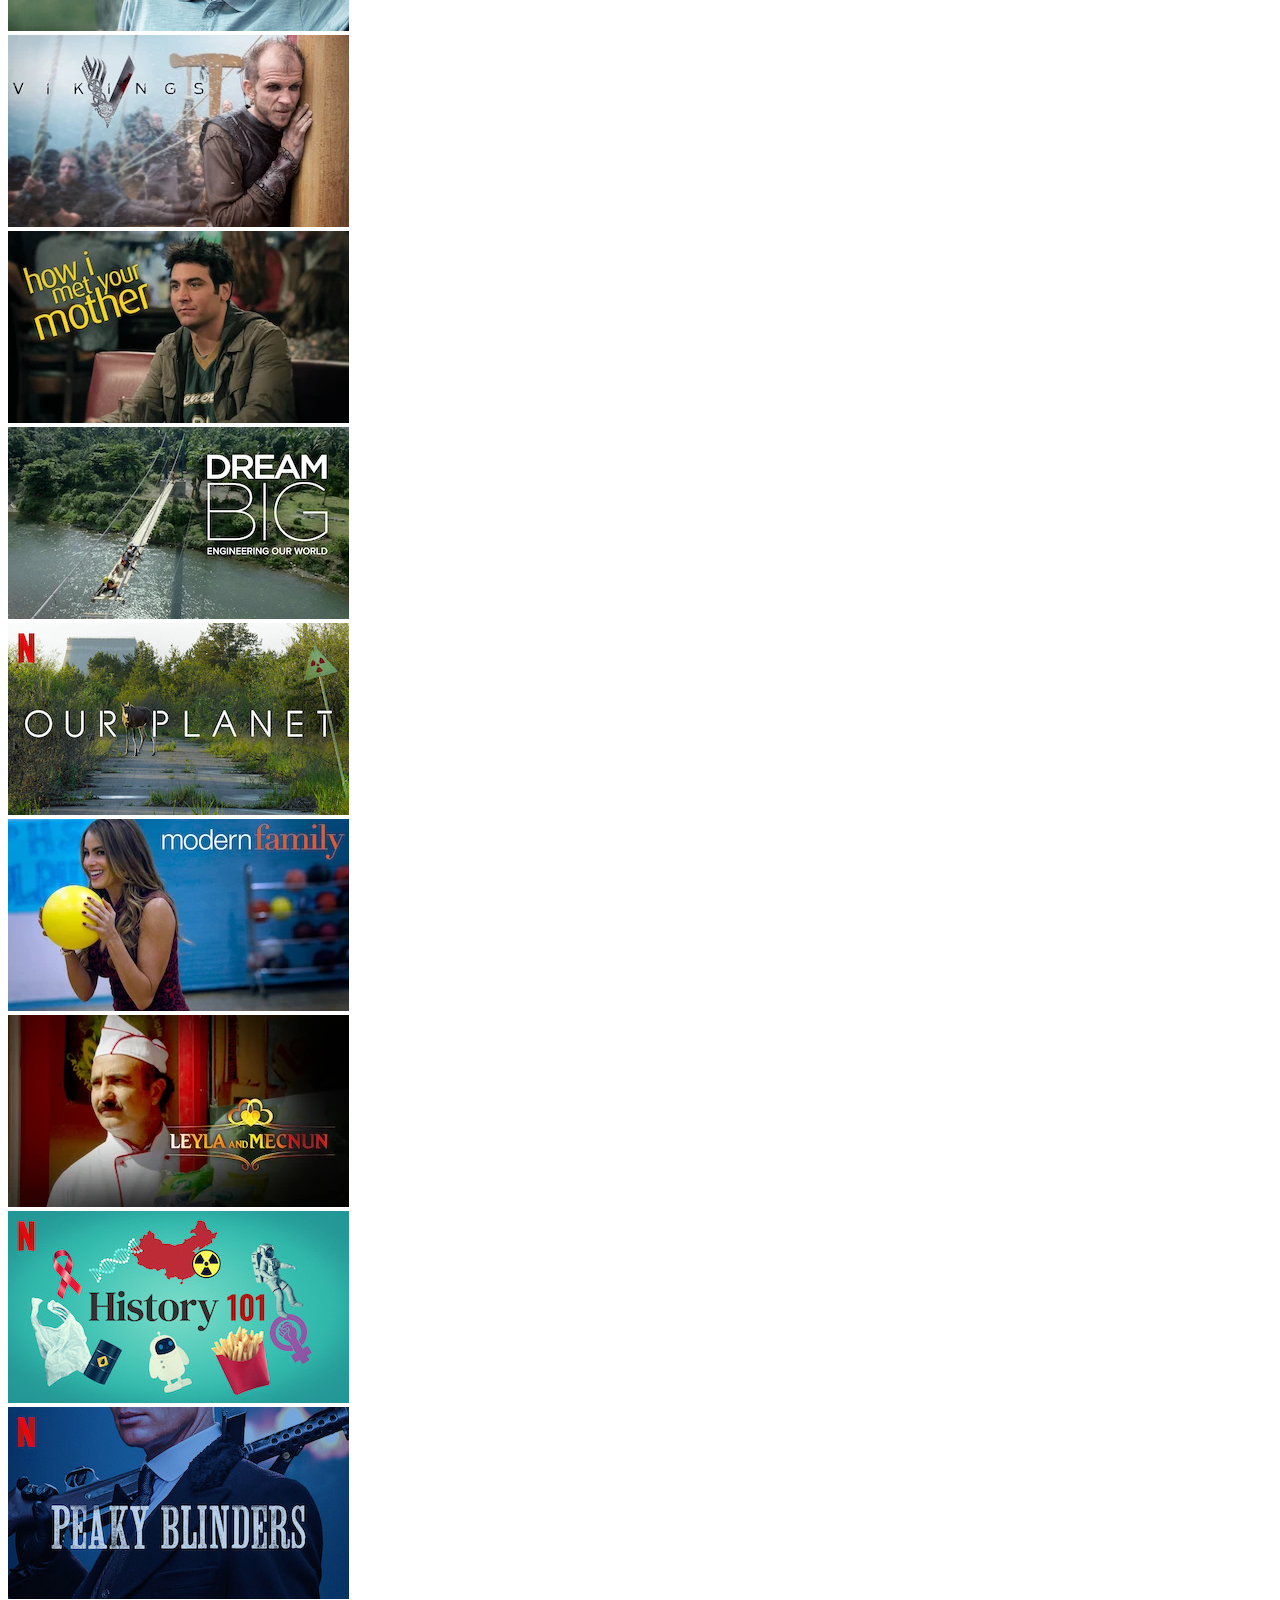
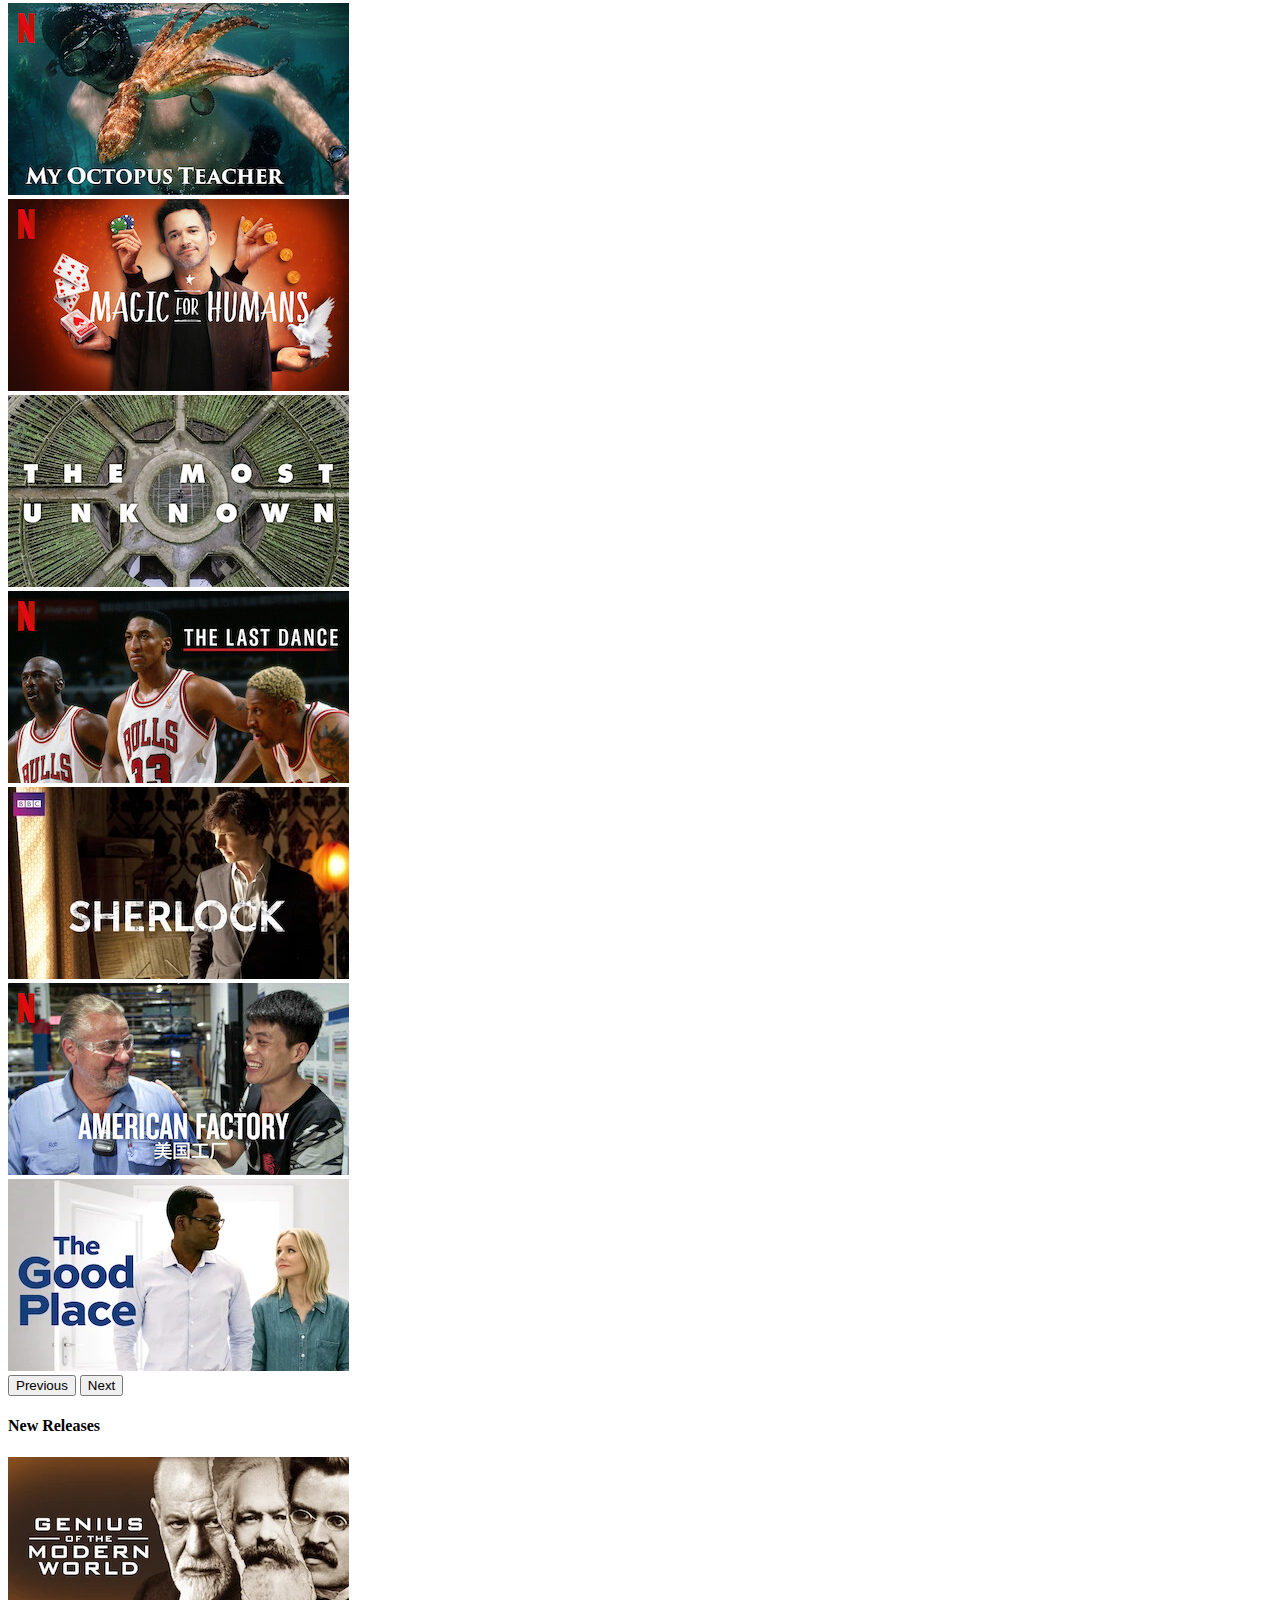
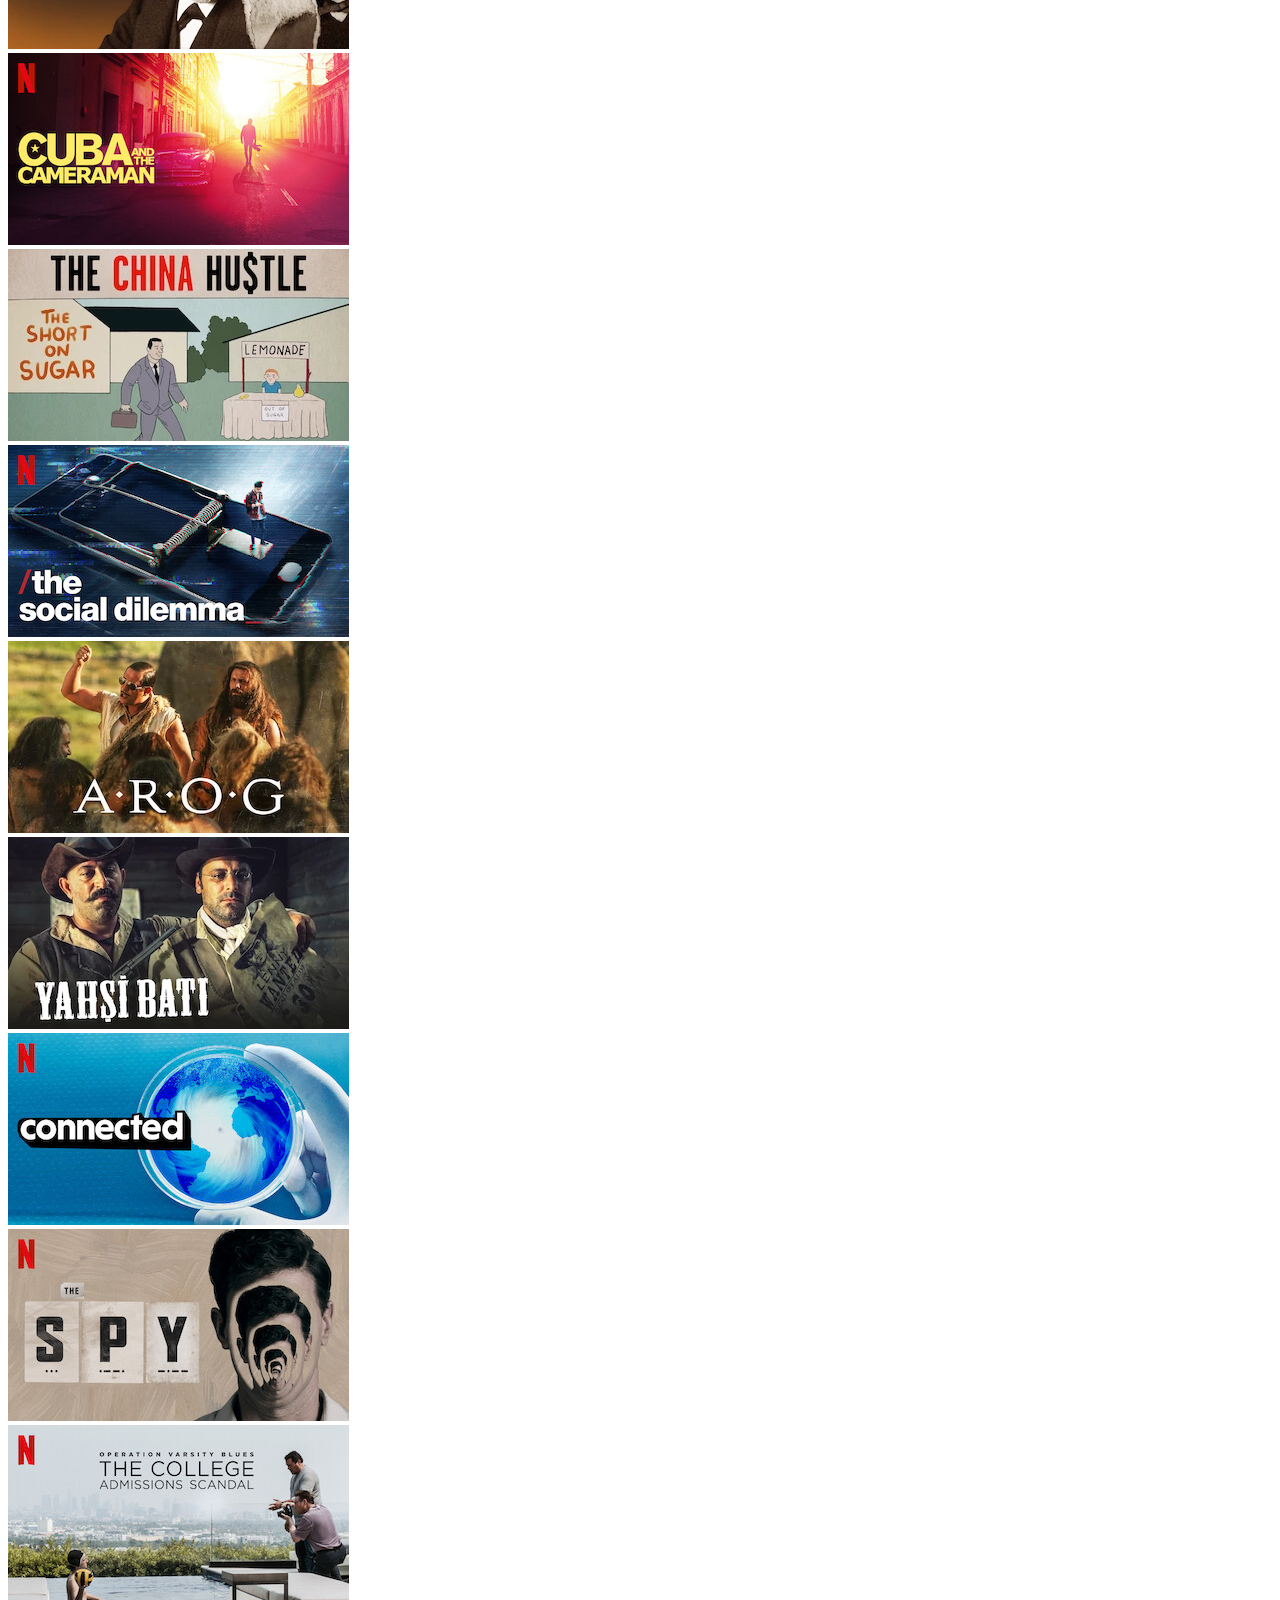
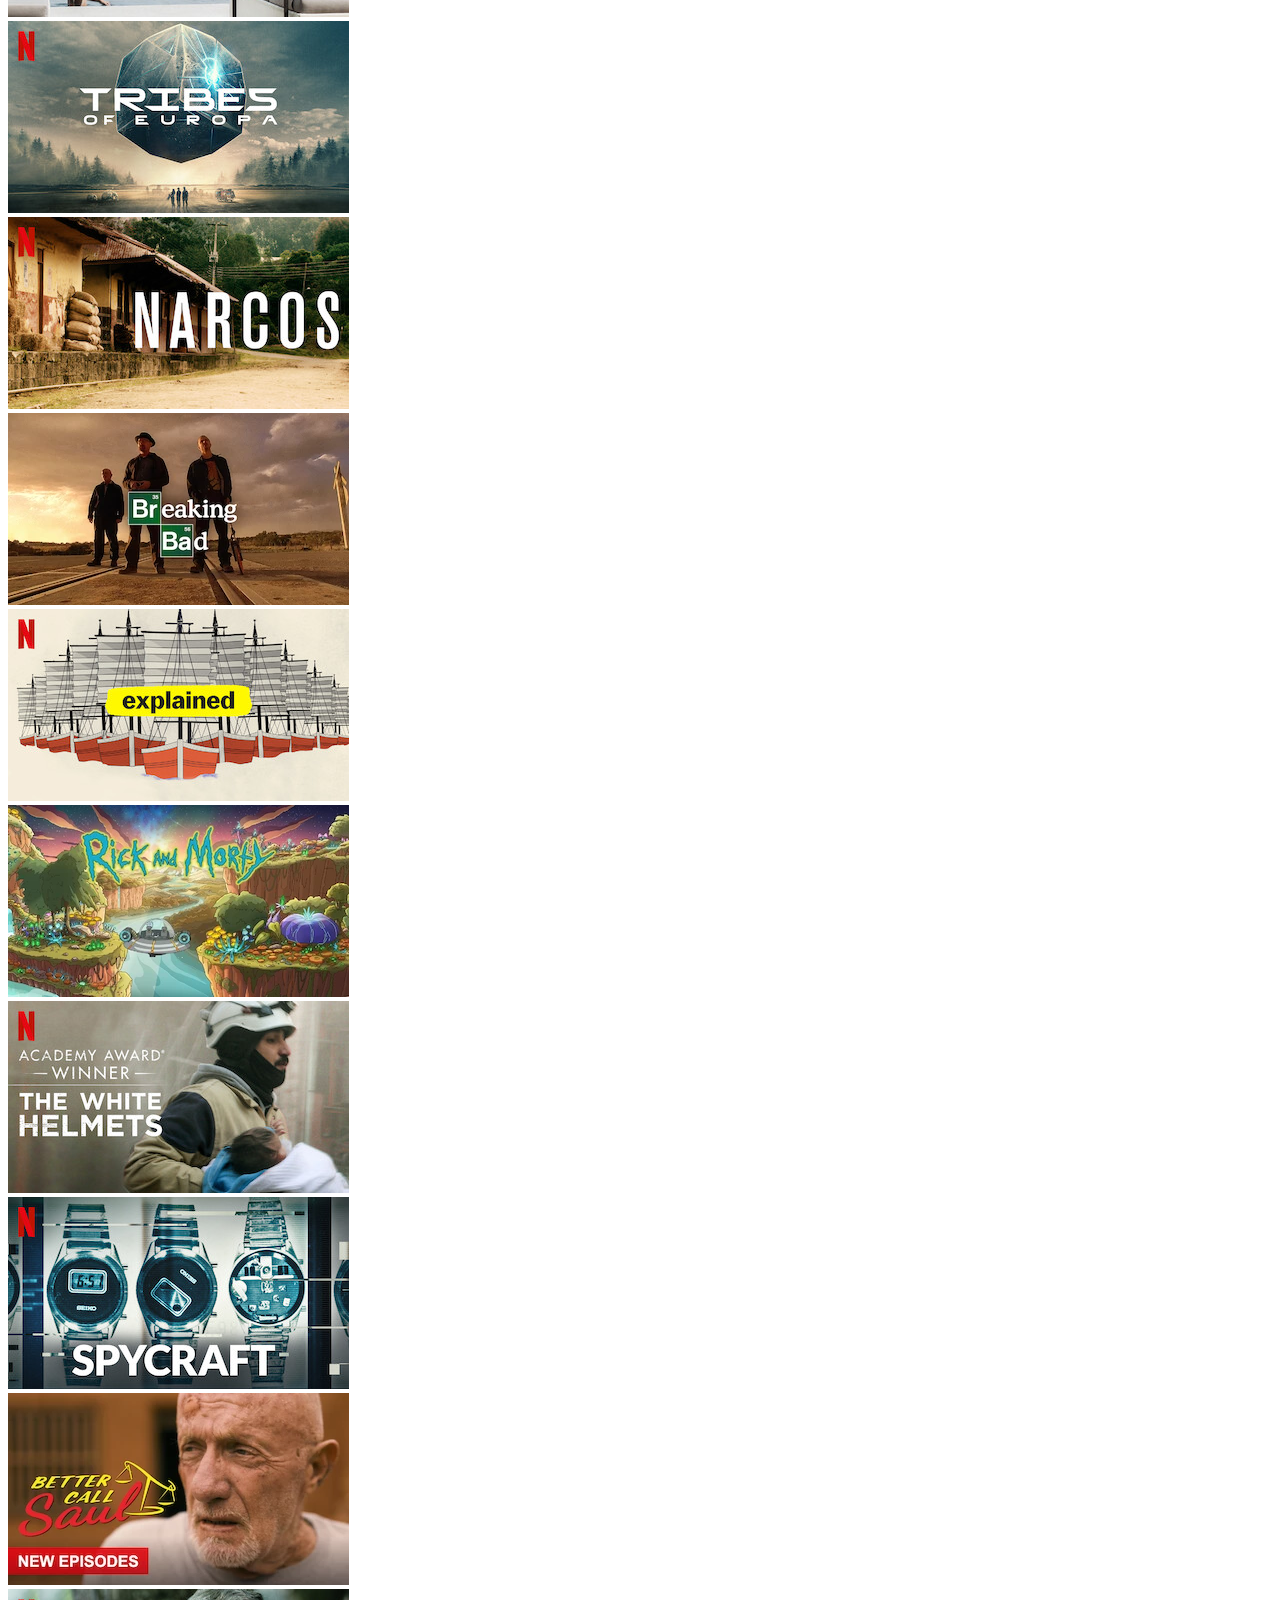
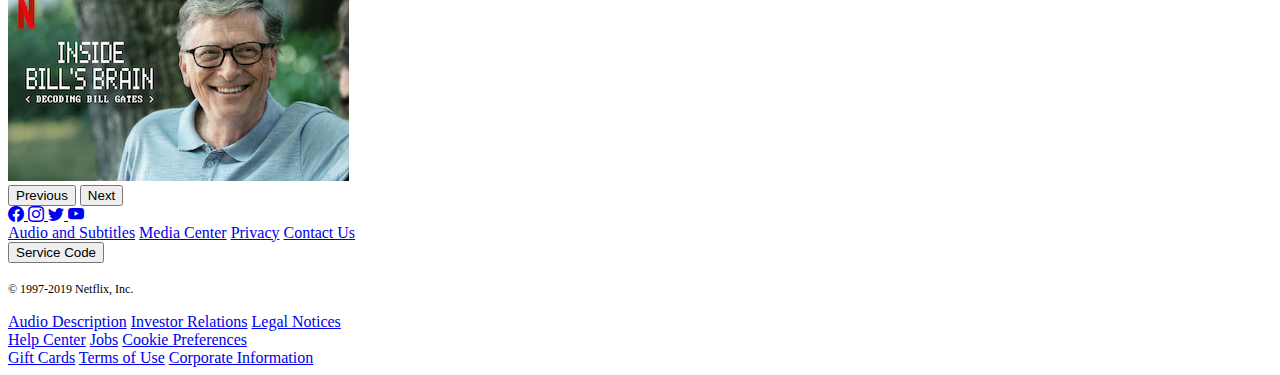
==== commit 86eca829: "transition" ====
--- a/index.html
+++ b/index.html
@@ -1,334 +1,554 @@
 <!DOCTYPE html>
 <html lang="en">
-<head>
-  <meta charset="UTF-8">
-  <meta http-equiv="X-UA-Compatible" content="IE=edge">
-  <meta name="viewport" content="width=device-width, initial-scale=1.0">
-  <meta name="description" content="Guarda film e programmi TV su Netflix online o direttamente su smart TV, console per videogiochi, PC, Mac, cellulare, tablet e molti altri dispositivi.">
-  <title>Netflix</title>
-  <link rel="icon" type="image/x-icon" href="assets/images/netflix-logo.ico">
-  <link href="https://cdn.jsdelivr.net/npm/bootstrap@5.3.0-alpha1/dist/css/bootstrap.min.css" rel="stylesheet" integrity="sha384-GLhlTQ8iRABdZLl6O3oVMWSktQOp6b7In1Zl3/Jr59b6EGGoI1aFkw7cmDA6j6gD" crossorigin="anonymous">
-  <link rel="stylesheet" href="https://cdn.jsdelivr.net/npm/bootstrap-icons@1.10.3/font/bootstrap-icons.css">
-</head>
-<body class="bg-dark text-light">
-
-  <nav class="navbar sticky-top navbar-expand-md bg-dark text-nowrap px-3" data-bs-theme="dark">
-    <div class="container-fluid">
-      <a class="navbar-brand" href="#">
-        <img src="assets/images/netflix_logo.png" alt="Netflix Logo" width="120px" height="50px" style="object-fit: cover">
-      </a>
-      <button class="navbar-toggler" type="button" data-bs-toggle="collapse" data-bs-target="#navbarSupportedContent" aria-controls="navbarSupportedContent" aria-expanded="false" aria-label="Toggle navigation">
-        <span class="navbar-toggler-icon"></span>
-      </button>
-      <div class="collapse navbar-collapse" id="navbarSupportedContent">
-        <ul class="navbar-nav me-auto mb-2 mb-lg-0">
-
-          <li class="nav-item">
-            <a class="nav-link fw-light" href="#">Home</a>
-          </li>
-
-          <li class="nav-item">
-            <a class="nav-link active fw-light" aria-current="page" href="#">TV Shows</a>
-          </li>
-
-          <li class="nav-item">
-            <a class="nav-link fw-light" href="#">Movies</a>
-          </li>
-
-          <li class="nav-item">
-            <a class="nav-link fw-light" href="#">Recently Added</a>
-          </li>
-
-          <li class="nav-item">
-            <a class="nav-link fw-light" href="#">My List</a>
-          </li>
+  <head>
+    <meta charset="UTF-8" />
+    <meta http-equiv="X-UA-Compatible" content="IE=edge" />
+    <meta name="viewport" content="width=device-width, initial-scale=1.0" />
+    <meta
+      name="description"
+      content="Guarda film e programmi TV su Netflix online o direttamente su smart TV, console per videogiochi, PC, Mac, cellulare, tablet e molti altri dispositivi."
+    />
+    <title>Netflix</title>
+    <link rel="icon" type="image/x-icon" href="assets/images/netflix-logo.ico" />
+    <link
+      href="https://cdn.jsdelivr.net/npm/bootstrap@5.3.0-alpha1/dist/css/bootstrap.min.css"
+      rel="stylesheet"
+      integrity="sha384-GLhlTQ8iRABdZLl6O3oVMWSktQOp6b7In1Zl3/Jr59b6EGGoI1aFkw7cmDA6j6gD"
+      crossorigin="anonymous"
+    />
+    <link rel="stylesheet" href="https://cdn.jsdelivr.net/npm/bootstrap-icons@1.10.3/font/bootstrap-icons.css" />
+
+    <link rel="stylesheet" href="assets/css/style.css">
+  </head>
+  <body class="bg-dark text-light">
+    <nav class="navbar sticky-top navbar-expand-md bg-dark text-nowrap px-3" data-bs-theme="dark">
+      <div class="container-fluid">
+        <a class="navbar-brand" href="#">
+          <img
+            src="assets/images/netflix_logo.png"
+            alt="Netflix Logo"
+            width="120px"
+            height="50px"
+            style="object-fit: cover"
+          />
+        </a>
+        <button
+          class="navbar-toggler"
+          type="button"
+          data-bs-toggle="collapse"
+          data-bs-target="#navbarSupportedContent"
+          aria-controls="navbarSupportedContent"
+          aria-expanded="false"
+          aria-label="Toggle navigation"
+        >
+          <span class="navbar-toggler-icon"></span>
+        </button>
+        <div class="collapse navbar-collapse" id="navbarSupportedContent">
+          <ul class="navbar-nav me-auto mb-2 mb-lg-0">
+            <li class="nav-item">
+              <a class="nav-link fw-light" href="#">Home</a>
+            </li>
+
+            <li class="nav-item">
+              <a class="nav-link active fw-light" aria-current="page" href="#">TV Shows</a>
+            </li>
+
+            <li class="nav-item">
+              <a class="nav-link fw-light" href="#">Movies</a>
+            </li>
+
+            <li class="nav-item">
+              <a class="nav-link fw-light" href="#">Recently Added</a>
+            </li>
+
+            <li class="nav-item">
+              <a class="nav-link fw-light" href="#">My List</a>
+            </li>
+          </ul>
+
+          <div class="d-flex align-items-center gap-5">
+            <ul class="navbar-nav me-auto mb-2 mb-lg-0">
+              <li class="nav-item">
+                <a class="nav-link" href="#"><i class="bi bi-search"></i></a>
+              </li>
+
+              <li class="nav-item">
+                <a class="nav-link fw-light" href="#"><p>KIDS</p></a>
+              </li>
+
+              <li class="nav-item">
+                <a class="nav-link" href="#"><i class="bi bi-bell-fill"></i></a>
+              </li>
+
+              <li class="nav-item">
+                <div class="dropdown">
+                  <a
+                    href="#"
+                    class="nav-link dropdown-toggle"
+                    role="button"
+                    data-bs-toggle="dropdown"
+                    aria-expanded="false"
+                  >
+                    <img src="assets/images/avatar.png" alt="Avatar" width="45px" />
+                  </a>
+                  <ul class="dropdown-menu dropdown-menu-dark" style="left: -140px; margin-top: 10px; width: 200px">
+                    <li>
+                      <a class="dropdown-item dropdown-item-text fw-light" href="#"
+                        ><img
+                          src="assets/images/avatar.png"
+                          alt="Avatar"
+                          width="30px"
+                          style="border-radius: 15px; margin-right: 5px"
+                        />Account</a
+                      >
+                    </li>
+                    <li>
+                      <a class="dropdown-item dropdown-item-text fw-light" href="#"
+                        ><img
+                          src="assets/images/kids_icon.png"
+                          alt="Avatar"
+                          width="30px"
+                          style="border-radius: 15px; margin-right: 5px"
+                        />Kids</a
+                      >
+                    </li>
+                    <li>
+                      <a class="dropdown-item dropdown-item-text fw-light" href="#"
+                        ><i class="bi bi-person-fill" style="margin-right: 5px"></i>Profile</a
+                      >
+                    </li>
+                    <li>
+                      <a class="dropdown-item dropdown-item-text fw-light" href="#"
+                        ><i class="bi bi-question-circle" style="margin-right: 5px"></i>Support Center</a
+                      >
+                    </li>
+                    <hr class="mt-1 mb-1" />
+                    <li>
+                      <a class="dropdown-item dropdown-item-text fw-light" href="edit-profile.html"
+                        ><i class="bi bi-gear-wide" style="margin-right: 5px"></i>Edit profile</a
+                      >
+                    </li>
+                  </ul>
+                </div>
+              </li>
+            </ul>
+          </div>
+        </div>
+      </div>
+    </nav>
+
+    <div class="container-fluid pt-2 px-3">
+      <div class="d-flex justify-content-between align-items-center px-3">
+        <div class="d-flex align-items-center">
+          <h2>TV Shows</h2>
+          <div class="form-group">
+            <select
+              class="form-select bg-dark text-light"
+              aria-label="Default select example"
+              style="width: 110px; margin-left: 20px"
+            >
+              <option selected disabled>Genres</option>
+              <option value="1">Horror</option>
+              <option value="2">Comedy</option>
+              <option value="3">Action</option>
+              <option value="4">Drama</option>
+            </select>
+          </div>
+        </div>
+
+        <div class="btn-group" role="group" aria-label="Basic radio toggle button group">
+          <input type="radio" class="btn-check" name="btnradio" id="btnradio1" autocomplete="off" checked />
+          <label class="btn btn-outline-light" for="btnradio1">
+            <i class="bi bi-list"></i>
+          </label>
+          <input type="radio" class="btn-check" name="btnradio" id="btnradio2" autocomplete="off" />
+          <label class="btn btn-outline-light" for="btnradio2">
+            <i class="bi bi-grid-fill"></i>
+          </label>
+        </div>
+      </div>
+
+      <h4 class="px-3 pt-5 pb-3">Trending Now</h4>
+
+      <div id="picsCarousel1" class="carousel slide">
+        <div class="carousel-inner">
+          <div class="carousel-item active">
+            <div class="row row-cols-2 row-cols-md-3 row-cols-lg-6 gy-2 px-3">
+              <div class="col">
+                <a href="#">
+                  <img src="assets/images/media/media0.webp" alt="Media" class="img-fluid" />
+                </a>
+              </div>
+              <div class="col">
+                <a href="#">
+                  <img src="assets/images/media/media1.jpg" alt="Media" class="img-fluid" />
+                </a>
+              </div>
+              <div class="col">
+                <a href="#">
+                  <img src="assets/images/media/media2.webp" alt="Media" class="img-fluid" />
+                </a>
+              </div>
+              <div class="col">
+                <a href="#">
+                  <img src="assets/images/media/media3.webp" alt="Media" class="img-fluid" />
+                </a>
+              </div>
+              <div class="col">
+                <a href="#">
+                  <img src="assets/images/media/media4.jpg" alt="Media" class="img-fluid" />
+                </a>
+              </div>
+              <div class="col">
+                <a href="#">
+                  <img src="assets/images/media/media5.webp" alt="Media" class="img-fluid" />
+                </a>
+              </div>
+            </div>
+          </div>
+
+          <div class="carousel-item">
+            <div class="row row-cols-2 row-cols-md-3 row-cols-lg-6 gy-2 px-3">
+              <div class="col">
+                <a href="#">
+                  <img src="assets/images/media/media6.jpg" alt="Media" class="img-fluid" />
+                </a>
+              </div>
+              <div class="col">
+                <a href="#">
+                  <img src="assets/images/media/media7.webp" alt="Media" class="img-fluid" />
+                </a>
+              </div>
+              <div class="col">
+                <a href="#">
+                  <img src="assets/images/media/media8.webp" alt="Media" class="img-fluid" />
+                </a>
+              </div>
+              <div class="col">
+                <a href="#">
+                  <img src="assets/images/media/media9.jpg" alt="Media" class="img-fluid" />
+                </a>
+              </div>
+              <div class="col">
+                <a href="#">
+                  <img src="assets/images/media/media10.jpg" alt="Media" class="img-fluid" />
+                </a>
+              </div>
+              <div class="col">
+                <a href="#">
+                  <img src="assets/images/media/media11.jpg" alt="Media" class="img-fluid" />
+                </a>
+              </div>
+            </div>
+          </div>
+
+          <div class="carousel-item">
+            <div class="row row-cols-2 row-cols-md-3 row-cols-lg-6 gy-2 px-3">
+              <div class="col">
+                <a href="#">
+                  <img src="assets/images/media/media12.jpg" alt="Media" class="img-fluid" />
+                </a>
+              </div>
+              <div class="col">
+                <a href="#">
+                  <img src="assets/images/media/media13.jpg" alt="Media" class="img-fluid" />
+                </a>
+              </div>
+              <div class="col">
+                <a href="#">
+                  <img src="assets/images/media/media14.webp" alt="Media" class="img-fluid" />
+                </a>
+              </div>
+              <div class="col">
+                <a href="#">
+                  <img src="assets/images/media/media15.jpg" alt="Media" class="img-fluid" />
+                </a>
+              </div>
+              <div class="col">
+                <a href="#">
+                  <img src="assets/images/media/media16.webp" alt="Media" class="img-fluid" />
+                </a>
+              </div>
+              <div class="col">
+                <a href="#">
+                  <img src="assets/images/media/media17.jpg" alt="Media" class="img-fluid" />
+                </a>
+              </div>
+            </div>
+          </div>
+        </div>
+
+        <button class="carousel-control-prev" type="button" data-bs-target="#picsCarousel1" data-bs-slide="prev">
+          <span class="carousel-control-prev-icon" aria-hidden="true"></span>
+          <span class="visually-hidden">Previous</span>
+        </button>
+  
+        <button class="carousel-control-next" type="button" data-bs-target="#picsCarousel1" data-bs-slide="next">
+          <span class="carousel-control-next-icon" aria-hidden="true"></span>
+          <span class="visually-hidden">Next</span>
+        </button>
+
+      </div>
+
+      <h4 class="px-3 pt-5 pb-3">Watch It Again</h4>
+
+      <div id="picsCarousel2" class="carousel slide">
+        <div class="carousel-inner">
+          <div class="carousel-item active">
+            <div class="row row-cols-2 row-cols-md-3 row-cols-lg-6 gy-2 px-3">
+              <div class="col">
+                <a href="#">
+                  <img src="assets/images/media/media18.jpg" alt="Media" class="img-fluid" />
+                </a>
+              </div>
+              <div class="col">
+                <a href="#">
+                  <img src="assets/images/media/media19.webp" alt="Media" class="img-fluid" />
+                </a>
+              </div>
+              <div class="col">
+                <a href="#">
+                  <img src="assets/images/media/media20.jpg" alt="Media" class="img-fluid" />
+                </a>
+              </div>
+              <div class="col">
+                <a href="#">
+                  <img src="assets/images/media/media21.webp" alt="Media" class="img-fluid" />
+                </a>
+              </div>
+              <div class="col">
+                <a href="#">
+                  <img src="assets/images/media/media22.webp" alt="Media" class="img-fluid" />
+                </a>
+              </div>
+              <div class="col">
+                <a href="#">
+                  <img src="assets/images/media/media23.webp" alt="Media" class="img-fluid" />
+                </a>
+              </div>
+            </div>
+          </div>
+
+          <div class="carousel-item">
+            <div class="row row-cols-2 row-cols-md-3 row-cols-lg-6 gy-2 px-3">
+              <div class="col">
+                <a href="#">
+                  <img src="assets/images/media/media24.jpg" alt="Media" class="img-fluid" />
+                </a>
+              </div>
+              <div class="col">
+                <a href="#">
+                  <img src="assets/images/media/media25.webp" alt="Media" class="img-fluid" />
+                </a>
+              </div>
+              <div class="col">
+                <a href="#">
+                  <img src="assets/images/media/media26.webp" alt="Media" class="img-fluid" />
+                </a>
+              </div>
+              <div class="col">
+                <a href="#">
+                  <img src="assets/images/media/media27.jpg" alt="Media" class="img-fluid" />
+                </a>
+              </div>
+              <div class="col">
+                <a href="#">
+                  <img src="assets/images/media/media28.jpg" alt="Media" class="img-fluid" />
+                </a>
+              </div>
+              <div class="col">
+                <a href="#">
+                  <img src="assets/images/media/media29.jpg" alt="Media" class="img-fluid" />
+                </a>
+              </div>
+            </div>
+          </div>
+
+          <div class="carousel-item">
+            <div class="row row-cols-2 row-cols-md-3 row-cols-lg-6 gy-2 px-3">
+              <div class="col">
+                <a href="#">
+                  <img src="assets/images/media/media30.jpg" alt="Media" class="img-fluid" />
+                </a>
+              </div>
+              <div class="col">
+                <a href="#">
+                  <img src="assets/images/media/media31.webp" alt="Media" class="img-fluid" />
+                </a>
+              </div>
+              <div class="col">
+                <a href="#">
+                  <img src="assets/images/media/media32.jpg" alt="Media" class="img-fluid" />
+                </a>
+              </div>
+              <div class="col">
+                <a href="#">
+                  <img src="assets/images/media/media0.webp" alt="Media" class="img-fluid" />
+                </a>
+              </div>
+              <div class="col">
+                <a href="#">
+                  <img src="assets/images/media/media1.jpg" alt="Media" class="img-fluid" />
+                </a>
+              </div>
+              <div class="col">
+                <a href="#">
+                  <img src="assets/images/media/media2.webp" alt="Media" class="img-fluid" />
+                </a>
+              </div>
+            </div>
+          </div>
+        </div>
+
+        <button class="carousel-control-prev" type="button" data-bs-target="#picsCarousel2" data-bs-slide="prev">
+          <span class="carousel-control-prev-icon" aria-hidden="true"></span>
+          <span class="visually-hidden">Previous</span>
+        </button>
+  
+        <button class="carousel-control-next" type="button" data-bs-target="#picsCarousel2" data-bs-slide="next">
+          <span class="carousel-control-next-icon" aria-hidden="true"></span>
+          <span class="visually-hidden">Next</span>
+        </button>
+
+      </div>
+
     
-        </ul>
-
-        <div class="d-flex align-items-centergap-5">
-
-          <ul class="navbar-nav me-auto mb-2 mb-lg-0">
-
-            <li class="nav-item">
-              <a class="nav-link" href="#"><i class="bi bi-search"></i></a>
-            </li>
-
-            <li class="nav-item">
-              <a class="nav-link fw-light" href="#"><p>KIDS</p></a>
-            </li>
-
-            <li class="nav-item">
-              <a class="nav-link" href="#"><i class="bi bi-bell-fill"></i></a>
-            </li>
-
-            <li class="nav-item">
-              <div class="dropdown">
-                <a href="#" class="nav-link dropdown-toggle" role="button" data-bs-toggle="dropdown" aria-expanded="false">
-                  <img src="assets/images/avatar.png" alt="Avatar" width="45px">
-                </a>
-                <ul class="dropdown-menu dropdown-menu-dark" style="left: -140px; margin-top: 10px; width: 200px;">
-                  <li><a class="dropdown-item dropdown-item-text fw-light" href="#"><img src="assets/images/avatar.png" alt="Avatar" width="30px" style="border-radius: 15px; margin-right: 5px;">Account</a></li>
-                  <li><a class="dropdown-item dropdown-item-text fw-light" href="#"><img src="assets/images/kids_icon.png" alt="Avatar" width="30px" style="border-radius: 15px; margin-right: 5px;">Kids</a></li>
-                  <li><a class="dropdown-item dropdown-item-text fw-light" href="#"><i class="bi bi-person-fill" style="margin-right: 5px;"></i>Profile</a></li>
-                  <li><a class="dropdown-item dropdown-item-text fw-light" href="#"><i class="bi bi-question-circle" style="margin-right: 5px;"></i>Support Center</a></li>
-                  <hr class="mt-1 mb-1">
-                  <li><a class="dropdown-item dropdown-item-text fw-light" href="edit-profile.html"><i class="bi bi-gear-wide" style="margin-right: 5px;"></i>Edit profile</a></li>
-                </ul>
-              </div>
-            </li>
-
-          </ul>
-          
+
+      <h4 class="px-3 pt-5 pb-3">New Releases</h4>
+
+      <div id="picsCarousel3" class="carousel slide">
+        <div class="carousel-inner">
+          <div class="carousel-item active">
+            <div class="row row-cols-2 row-cols-md-3 row-cols-lg-6 gy-2 px-3">
+              <div class="col">
+                <a href="#">
+                  <img src="assets/images/media/media3.webp" alt="Media" class="img-fluid" />
+                </a>
+              </div>
+              <div class="col">
+                <a href="#">
+                  <img src="assets/images/media/media4.jpg" alt="Media" class="img-fluid" />
+                </a>
+              </div>
+              <div class="col">
+                <a href="#">
+                  <img src="assets/images/media/media5.webp" alt="Media" class="img-fluid" />
+                </a>
+              </div>
+              <div class="col">
+                <a href="#">
+                  <img src="assets/images/media/media6.jpg" alt="Media" class="img-fluid" />
+                </a>
+              </div>
+              <div class="col">
+                <a href="#">
+                  <img src="assets/images/media/media7.webp" alt="Media" class="img-fluid" />
+                </a>
+              </div>
+              <div class="col">
+                <a href="#">
+                  <img src="assets/images/media/media8.webp" alt="Media" class="img-fluid" />
+                </a>
+              </div>
+            </div>
+          </div>
+
+          <div class="carousel-item">
+            <div class="row row-cols-2 row-cols-md-3 row-cols-lg-6 gy-2 px-3">
+              <div class="col">
+                <a href="#">
+                  <img src="assets/images/media/media9.jpg" alt="Media" class="img-fluid" />
+                </a>
+              </div>
+              <div class="col">
+                <a href="#">
+                  <img src="assets/images/media/media10.jpg" alt="Media" class="img-fluid" />
+                </a>
+              </div>
+              <div class="col">
+                <a href="#">
+                  <img src="assets/images/media/media11.jpg" alt="Media" class="img-fluid" />
+                </a>
+              </div>
+              <div class="col">
+                <a href="#">
+                  <img src="assets/images/media/media12.jpg" alt="Media" class="img-fluid" />
+                </a>
+              </div>
+              <div class="col">
+                <a href="#">
+                  <img src="assets/images/media/media13.jpg" alt="Media" class="img-fluid" />
+                </a>
+              </div>
+              <div class="col">
+                <a href="#">
+                  <img src="assets/images/media/media14.webp" alt="Media" class="img-fluid" />
+                </a>
+              </div>
+            </div>
+          </div>
+
+          <div class="carousel-item">
+            <div class="row row-cols-2 row-cols-md-3 row-cols-lg-6 gy-2 px-3">
+              <div class="col">
+                <a href="#">
+                  <img src="assets/images/media/media15.jpg" alt="Media" class="img-fluid" />
+                </a>
+              </div>
+              <div class="col">
+                <a href="#">
+                  <img src="assets/images/media/media16.webp" alt="Media" class="img-fluid" />
+                </a>
+              </div>
+              <div class="col">
+                <a href="#">
+                  <img src="assets/images/media/media17.jpg" alt="Media" class="img-fluid" />
+                </a>
+              </div>
+              <div class="col">
+                <a href="#">
+                  <img src="assets/images/media/media18.jpg" alt="Media" class="img-fluid" />
+                </a>
+              </div>
+              <div class="col">
+                <a href="#">
+                  <img src="assets/images/media/media19.webp" alt="Media" class="img-fluid" />
+                </a>
+              </div>
+              <div class="col">
+                <a href="#">
+                  <img src="assets/images/media/media20.jpg" alt="Media" class="img-fluid" />
+                </a>
+              </div>
+            </div>
+          </div>
+        </div>
+
+        <button class="carousel-control-prev" type="button" data-bs-target="#picsCarousel3" data-bs-slide="prev">
+          <span class="carousel-control-prev-icon" aria-hidden="true"></span>
+          <span class="visually-hidden">Previous</span>
+        </button>
+  
+        <button class="carousel-control-next" type="button" data-bs-target="#picsCarousel3" data-bs-slide="next">
+          <span class="carousel-control-next-icon" aria-hidden="true"></span>
+          <span class="visually-hidden">Next</span>
+        </button>
+
       </div>
+
+      
+
     </div>
-  </nav>
-
-  <div class="container-fluid pt-2 px-3">
-
-    <div class="d-flex justify-content-between align-items-center px-3">
-      <div class="d-flex align-items-center">
-        <h2>TV Shows</h2>
-        <div class="form-group">
-          <select class="form-select bg-dark text-light" aria-label="Default select example" style="width: 110px; margin-left: 20px;">
-            <option selected disabled>Genres</option>
-            <option value="1">Horror</option>
-            <option value="2">Comedy</option>
-            <option value="3">Action</option>
-            <option value="4">Drama</option>
-          </select>
-        </div> 
-      </div>
-
-      <div class="btn-group" role="group" aria-label="Basic radio toggle button group">
-        <input type="radio" class="btn-check" name="btnradio" id="btnradio1" autocomplete="off" checked>
-        <label class="btn btn-outline-light" for="btnradio1">
-          <i class="bi bi-list"></i>
-        </label>
-        <input type="radio" class="btn-check" name="btnradio" id="btnradio2" autocomplete="off">
-        <label class="btn btn-outline-light" for="btnradio2">
-          <i class="bi bi-grid-fill"></i>
-        </label>
-      </div>
-      
-    </div>
-
-    <h4 class="px-3 pt-5 pb-3">Trending Now</h4>
-
-    <div id="picsCarousel1" class="carousel slide">
-      <div class="carousel-inner">
-        <div class="carousel-item active">
-
-          <div class="row row-cols-2 row-cols-md-3 row-cols-lg-6 gy-2 px-3">
-
-            <div class="col">
-              <a href="#">
-                <img src="assets/images/media/media0.webp" alt="Media" class="img-fluid">
-              </a>
-            </div>
-            <div class="col">
-              <a href="#">
-                <img src="assets/images/media/media1.jpg" alt="Media" class="img-fluid">
-              </a>
-            </div>
-            <div class="col">
-              <a href="#">
-                <img src="assets/images/media/media2.webp" alt="Media" class="img-fluid">
-              </a>
-            </div>
-            <div class="col">
-              <a href="#">
-                <img src="assets/images/media/media3.webp" alt="Media" class="img-fluid">
-              </a>
-            </div>
-            <div class="col">
-              <a href="#">
-                <img src="assets/images/media/media4.jpg" alt="Media" class="img-fluid">
-              </a>
-            </div>
-            <div class="col">
-              <a href="#">
-                <img src="assets/images/media/media5.webp" alt="Media" class="img-fluid">
-              </a>
-            </div>
-
-          </div>
-
-          <div class="carousel-item">
-            <div class="row row-cols-2 row-cols-md-3 row-cols-lg-6 gy-2 px-3">
-
-              <div class="col">
-                <a href="#">
-                  <img src="assets/images/media/media6.jpg" alt="Media" class="img-fluid">
-                </a>
-              </div>
-              <div class="col">
-                <a href="#">
-                  <img src="assets/images/media/media7.webp" alt="Media" class="img-fluid">
-                </a>
-              </div>
-              <div class="col">
-                <a href="#">
-                  <img src="assets/images/media/media8.webp" alt="Media" class="img-fluid">
-                </a>
-              </div>
-              <div class="col">
-                <a href="#">
-                  <img src="assets/images/media/media9.jpg" alt="Media" class="img-fluid">
-                </a>
-              </div>
-              <div class="col">
-                <a href="#">
-                  <img src="assets/images/media/media10.jpg" alt="Media" class="img-fluid">
-                </a>
-              </div>
-              <div class="col">
-                <a href="#">
-                  <img src="assets/images/media/media11.jpg" alt="Media" class="img-fluid">
-                </a>
-              </div>
-            </div>
-              
-  
-          </div>
-
-        </div>
-      
-      
-
-    </div>
-
-    <button class="carousel-control-prev" type="button" data-bs-target="#picsCarousel1" data-bs-slide="prev">
-      <span class="carousel-control-prev-icon" aria-hidden="true"></span>
-      <span class="visually-hidden">Previous</span>
-    </button>
-
-    <button class="carousel-control-next" type="button" data-bs-target="#picsCarousel1" data-bs-slide="next">
-      <span class="carousel-control-next-icon" aria-hidden="true"></span>
-      <span class="visually-hidden">Next</span>
-    </button>
-
-    </div>
-
-    <h4 class="px-3 pt-5 pb-3">Watch It Again</h4>
-
-    <div id="picsCarousel2" class="carousel slide">
-      <div class="carousel-inner">
-        <div class="carousel-item active">
-
-          <div class="row row-cols-2 row-cols-md-3 row-cols-lg-6 gy-2 px-3">
-
-            <div class="col">
-              <a href="#">
-                <img src="assets/images/media/media6.jpg" alt="Media" class="img-fluid">
-              </a>
-            </div>
-            <div class="col">
-              <a href="#">
-                <img src="assets/images/media/media7.webp" alt="Media" class="img-fluid">
-              </a>
-            </div>
-            <div class="col">
-              <a href="#">
-                <img src="assets/images/media/media8.webp" alt="Media" class="img-fluid">
-              </a>
-            </div>
-            <div class="col">
-              <a href="#">
-                <img src="assets/images/media/media9.jpg" alt="Media" class="img-fluid">
-              </a>
-            </div>
-            <div class="col">
-              <a href="#">
-                <img src="assets/images/media/media10.jpg" alt="Media" class="img-fluid">
-              </a>
-            </div>
-            <div class="col">
-              <a href="#">
-                <img src="assets/images/media/media11.jpg" alt="Media" class="img-fluid">
-              </a>
-            </div>
-
-          </div>
-
-        </div>
-      
-      <button class="carousel-control-prev" type="button" data-bs-target="#picsCarousel2" data-bs-slide="prev">
-        <span class="carousel-control-prev-icon" aria-hidden="true"></span>
-        <span class="visually-hidden">Previous</span>
-      </button>
-
-      <button class="carousel-control-next" type="button" data-bs-target="#picsCarousel2" data-bs-slide="next">
-        <span class="carousel-control-next-icon" aria-hidden="true"></span>
-        <span class="visually-hidden">Next</span>
-      </button>
-
-    </div>
-
-    </div>
-
-    <h4 class="px-3 pt-5 pb-3">New Releases</h4>
-
-    <div id="picsCarousel3" class="carousel slide">
-      <div class="carousel-inner">
-        <div class="carousel-item active">
-
-          <div class="row row-cols-2 row-cols-md-3 row-cols-lg-6 gy-2 px-3">
-
-            <div class="col">
-              <a href="#">
-                <img src="assets/images/media/media12.jpg" alt="Media" class="img-fluid">
-              </a>
-            </div>
-            <div class="col">
-              <a href="#">
-                <img src="assets/images/media/media13.jpg" alt="Media" class="img-fluid">
-              </a>
-            </div>
-            <div class="col">
-              <a href="#">
-                <img src="assets/images/media/media14.webp" alt="Media" class="img-fluid">
-              </a>
-            </div>
-            <div class="col">
-              <a href="#">
-                <img src="assets/images/media/media15.jpg" alt="Media" class="img-fluid">
-              </a>
-            </div>
-            <div class="col">
-              <a href="#">
-                <img src="assets/images/media/media16.webp" alt="Media" class="img-fluid">
-              </a>
-            </div>
-            <div class="col">
-              <a href="#">
-                <img src="assets/images/media/media17.jpg" alt="Media" class="img-fluid">
-              </a>
-            </div>
-
-          </div>
-
-        </div>
-      
-      <button class="carousel-control-prev" type="button" data-bs-target="#picsCarousel3" data-bs-slide="prev">
-        <span class="carousel-control-prev-icon" aria-hidden="true"></span>
-        <span class="visually-hidden">Previous</span>
-      </button>
-
-      <button class="carousel-control-next" type="button" data-bs-target="#picsCarousel3" data-bs-slide="next">
-        <span class="carousel-control-next-icon" aria-hidden="true"></span>
-        <span class="visually-hidden">Next</span>
-      </button>
-
-    </div>
-
-    </div>
+
+   
+
+    
 
     <footer class="pt-5 pb-5">
       <div class="d-flex justify-content-center align-items-center">
         <div class="row row-cols-1 row-cols-md-4 row-cols-lg-4 gx-5">
           <div class="col text-center text-md-start">
             <div>
-
               <div class="d-flex justify-content-center justify-content-md-start pt-md-3 gap-2 fs-5">
                 <a class="text-secondary text-decoration-none" href="#">
                   <i class="bi bi-facebook"></i>
@@ -348,65 +568,47 @@
               <a class="d-block text-secondary text-decoration-none fw-light" href="#">Media Center</a>
               <a class="d-block text-secondary text-decoration-none fw-light" href="#">Privacy</a>
               <a class="d-block text-secondary text-decoration-none fw-light" href="#">Contact Us</a>
-
             </div>
 
             <div class="mt-3">
               <button type="button" class="btn btn-outline-secondary fw-light">Service Code</button>
-              <p class="d-block text-secondary fw-light pt-3"><small style="font-size: 12px;">&#169; 1997-2019 Netflix, Inc.</small></p>
-            </div>
-
-          </div>
-
-          <div class="col  pt-2 pt-md-5 text-center text-md-start">
+              <p class="d-block text-secondary fw-light pt-3">
+                <small style="font-size: 12px">&#169; 1997-2019 Netflix, Inc.</small>
+              </p>
+            </div>
+          </div>
+
+          <div class="col pt-2 pt-md-5 text-center text-md-start">
             <div>
-              <a class=" d-block text-secondary text-decoration-none fw-light" href="#">Audio Description</a>
-              <a class=" d-block text-secondary text-decoration-none fw-light" href="#">Investor Relations</a>
-              <a class=" d-block text-secondary text-decoration-none fw-light" href="#">Legal Notices</a>
-            </div>
-          </div>
-
-          <div class="col  pt-2 pt-md-5 text-center text-md-start">
+              <a class="d-block text-secondary text-decoration-none fw-light" href="#">Audio Description</a>
+              <a class="d-block text-secondary text-decoration-none fw-light" href="#">Investor Relations</a>
+              <a class="d-block text-secondary text-decoration-none fw-light" href="#">Legal Notices</a>
+            </div>
+          </div>
+
+          <div class="col pt-2 pt-md-5 text-center text-md-start">
             <div>
-              <a class=" d-block text-secondary text-decoration-none fw-light" href="#">Help Center</a>
-              <a class=" d-block text-secondary text-decoration-none fw-light" href="#">Jobs</a>
-              <a class=" d-block text-secondary text-decoration-none fw-light" href="#">Cookie Preferences</a>
-            </div>
-          </div>
-
-          <div class="col  pt-2 pt-md-5 text-center text-md-start">
+              <a class="d-block text-secondary text-decoration-none fw-light" href="#">Help Center</a>
+              <a class="d-block text-secondary text-decoration-none fw-light" href="#">Jobs</a>
+              <a class="d-block text-secondary text-decoration-none fw-light" href="#">Cookie Preferences</a>
+            </div>
+          </div>
+
+          <div class="col pt-2 pt-md-5 text-center text-md-start">
             <div>
-              <a class=" d-block text-secondary text-decoration-none fw-light" href="#">Gift Cards</a>
-              <a class=" d-block text-secondary text-decoration-none fw-light" href="#">Terms of Use</a>
-              <a class=" d-block text-secondary text-decoration-none fw-light" href="#">Corporate Information</a>
+              <a class="d-block text-secondary text-decoration-none fw-light" href="#">Gift Cards</a>
+              <a class="d-block text-secondary text-decoration-none fw-light" href="#">Terms of Use</a>
+              <a class="d-block text-secondary text-decoration-none fw-light" href="#">Corporate Information</a>
             </div>
           </div>
         </div>
       </div>
-
     </footer>
 
-  
-
-
-
-
-
-
-
-
-
-
-
-
-
-
-
-
-
-
-
-  <script src="https://cdn.jsdelivr.net/npm/bootstrap@5.3.0-alpha1/dist/js/bootstrap.bundle.min.js" integrity="sha384-w76AqPfDkMBDXo30jS1Sgez6pr3x5MlQ1ZAGC+nuZB+EYdgRZgiwxhTBTkF7CXvN" crossorigin="anonymous"></script>
-  
-</body>
-</html>+    <script
+      src="https://cdn.jsdelivr.net/npm/bootstrap@5.3.0-alpha1/dist/js/bootstrap.bundle.min.js"
+      integrity="sha384-w76AqPfDkMBDXo30jS1Sgez6pr3x5MlQ1ZAGC+nuZB+EYdgRZgiwxhTBTkF7CXvN"
+      crossorigin="anonymous"
+    ></script>
+  </body>
+</html>
--- a/assets/css/style.css
+++ b/assets/css/style.css
@@ -0,0 +1,25 @@
+.carousel-control-next, 
+.carousel-control-prev{
+  width: auto;
+}
+
+.carousel .col {
+  transform: scale (1);
+  transition: transform 0.5s ease-in-out;
+}
+
+
+.carousel .col:hover{
+  transform: scale (1.2);
+}
+
+.col .img {
+  box-shadow: none;
+}
+
+
+.col .img:hover {
+
+  box-shadow: 5px 5px 34px 5px #FFFFFF;
+  
+}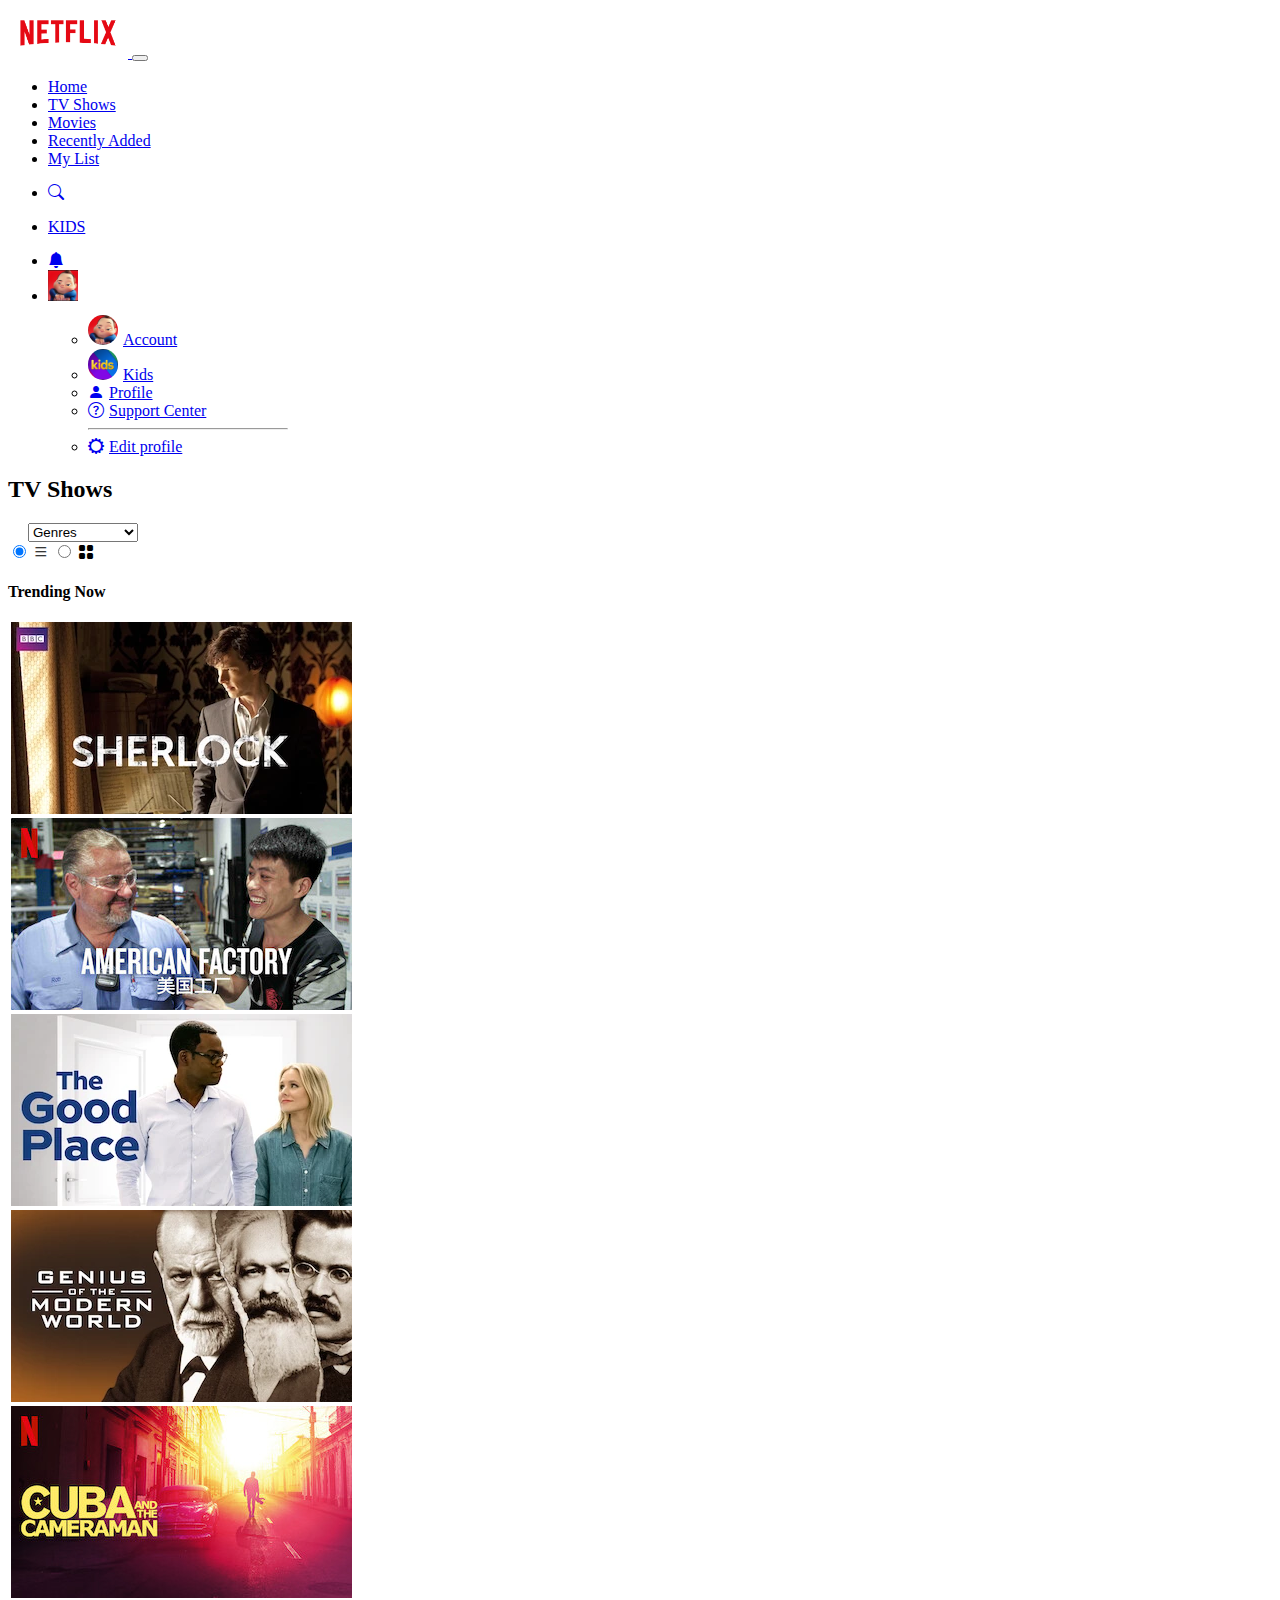
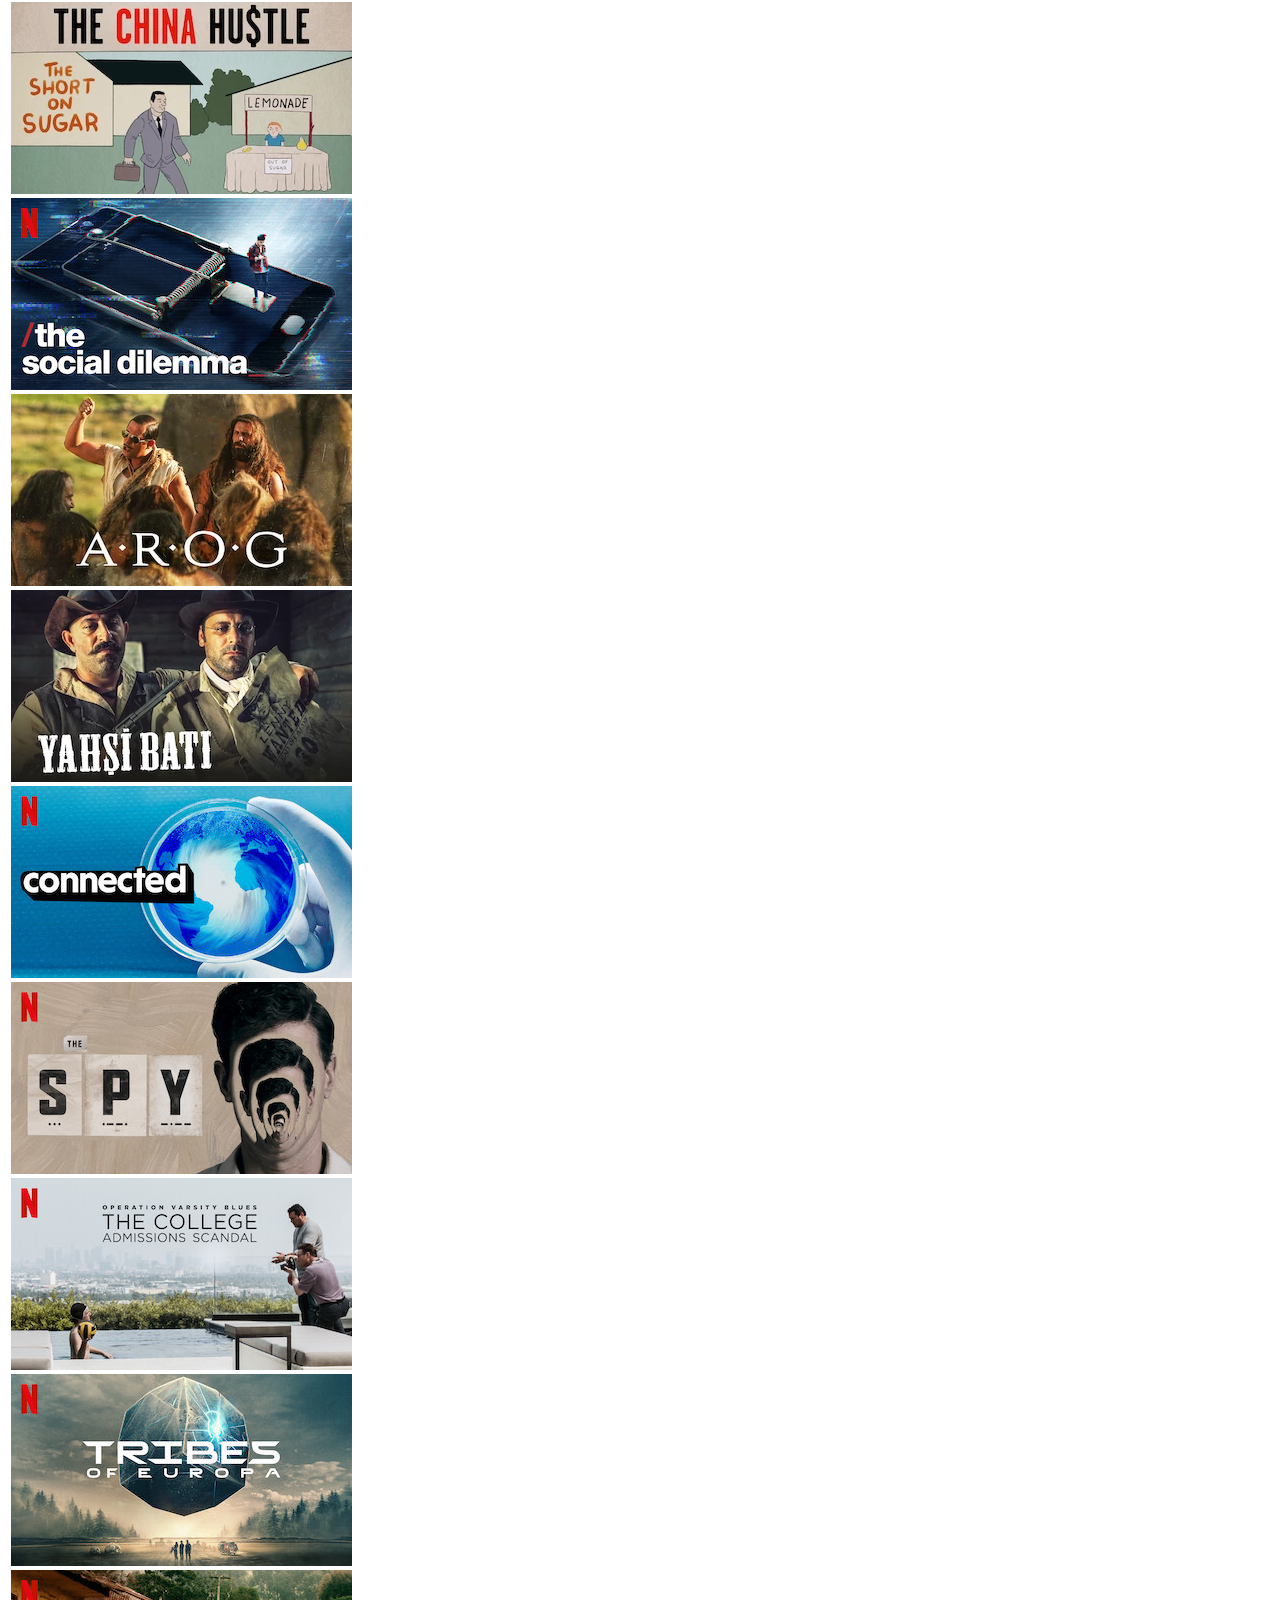
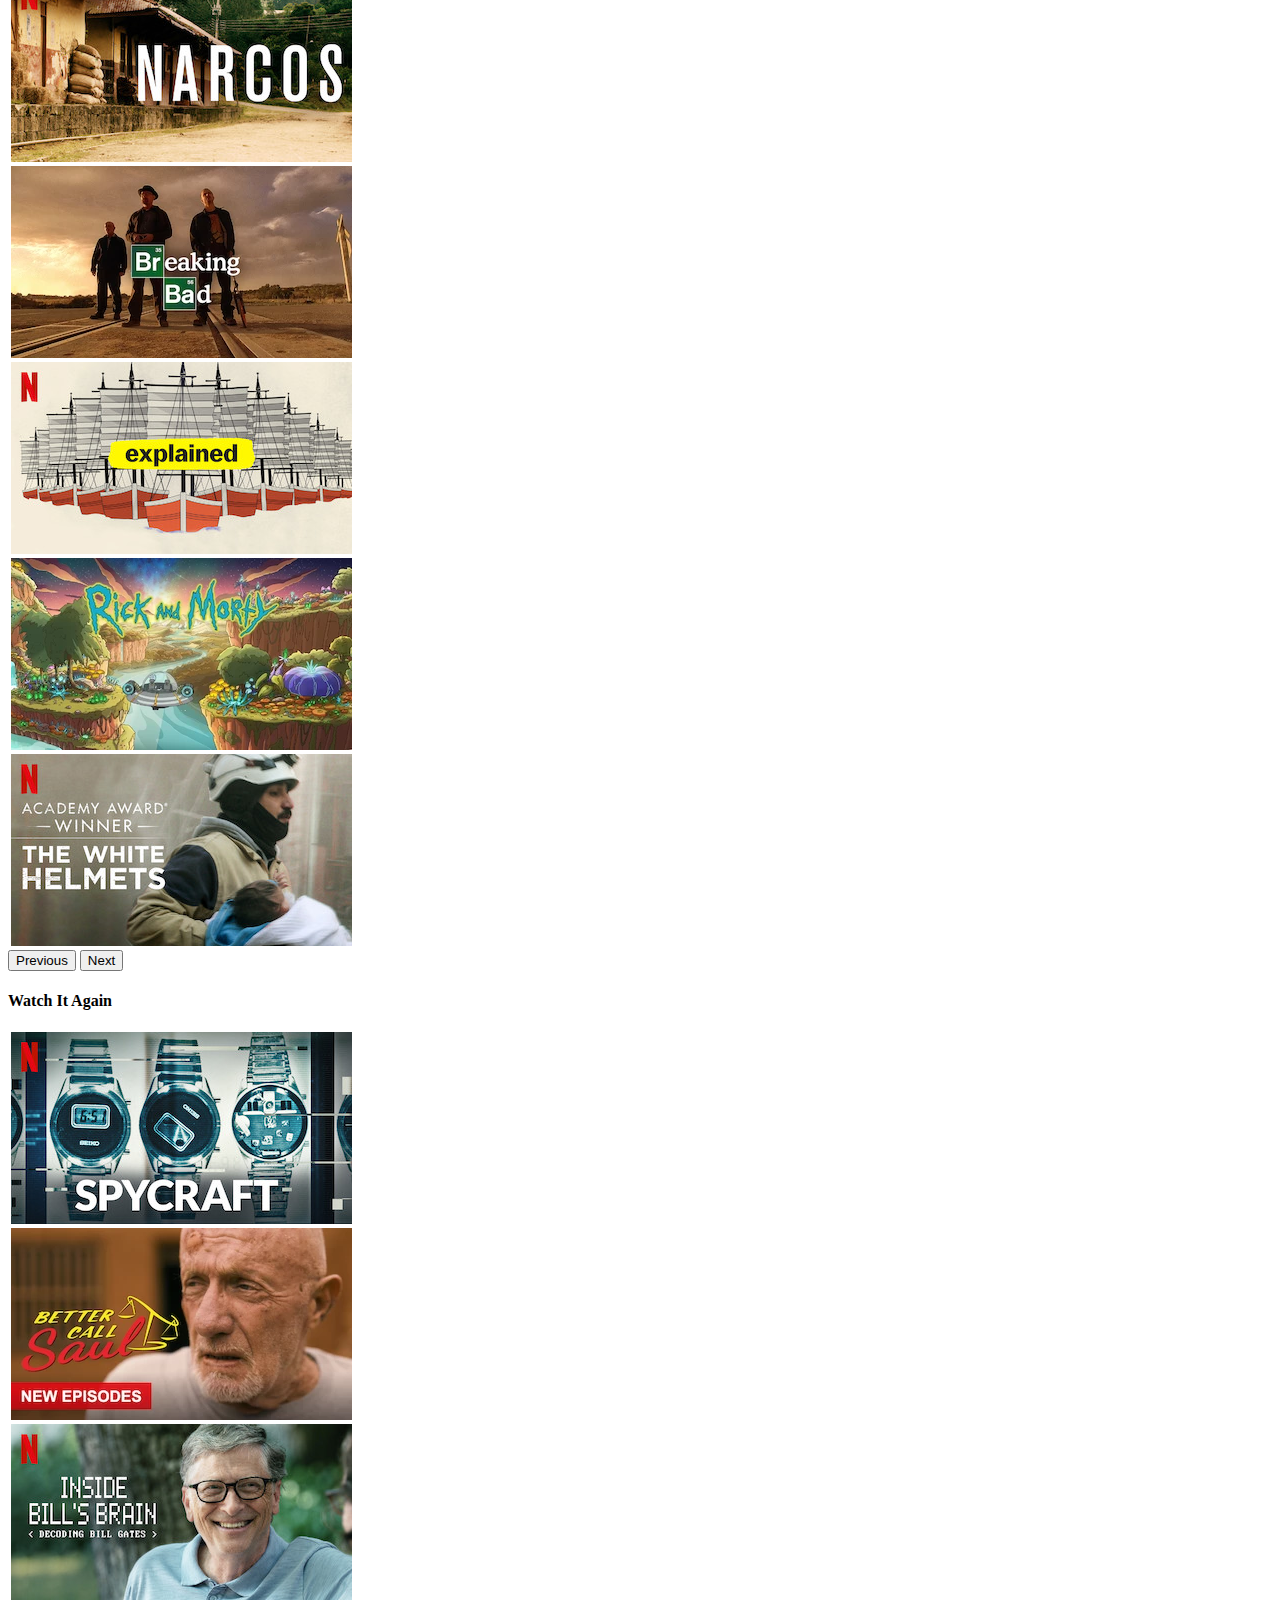
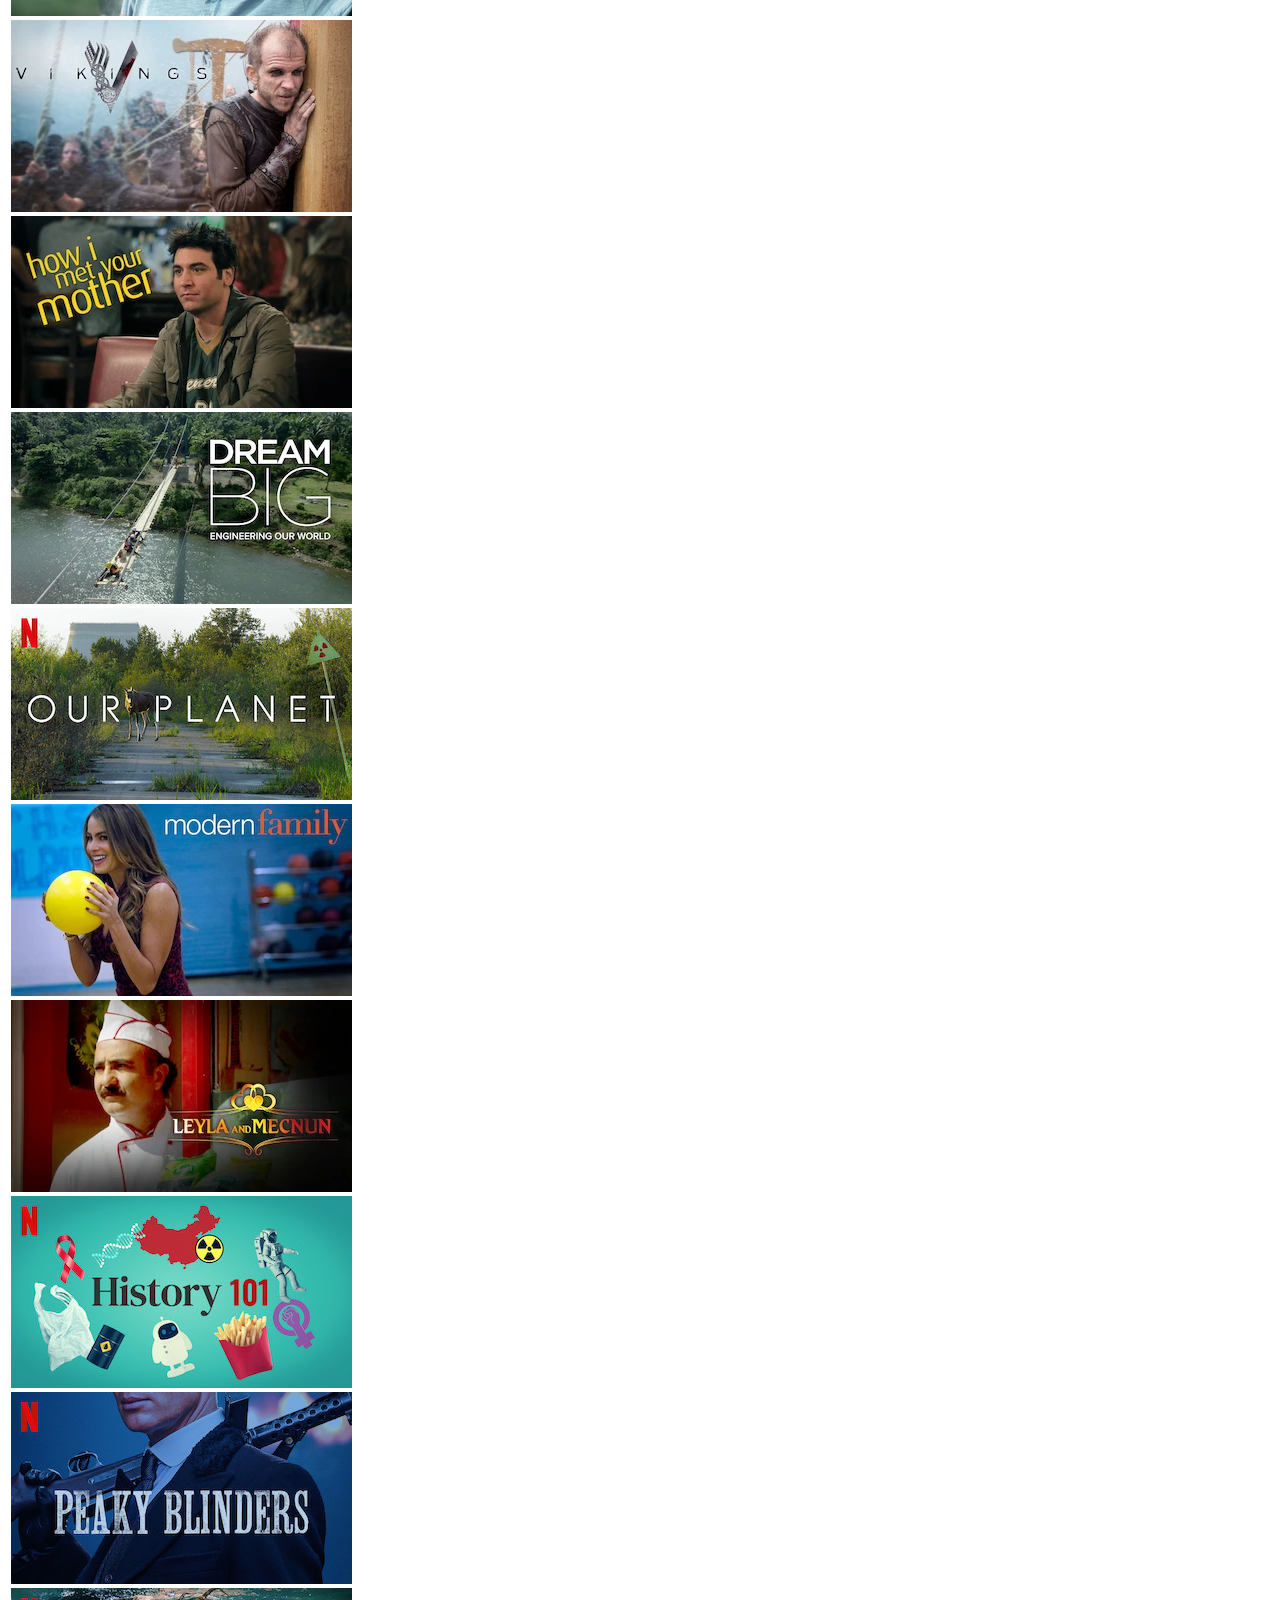
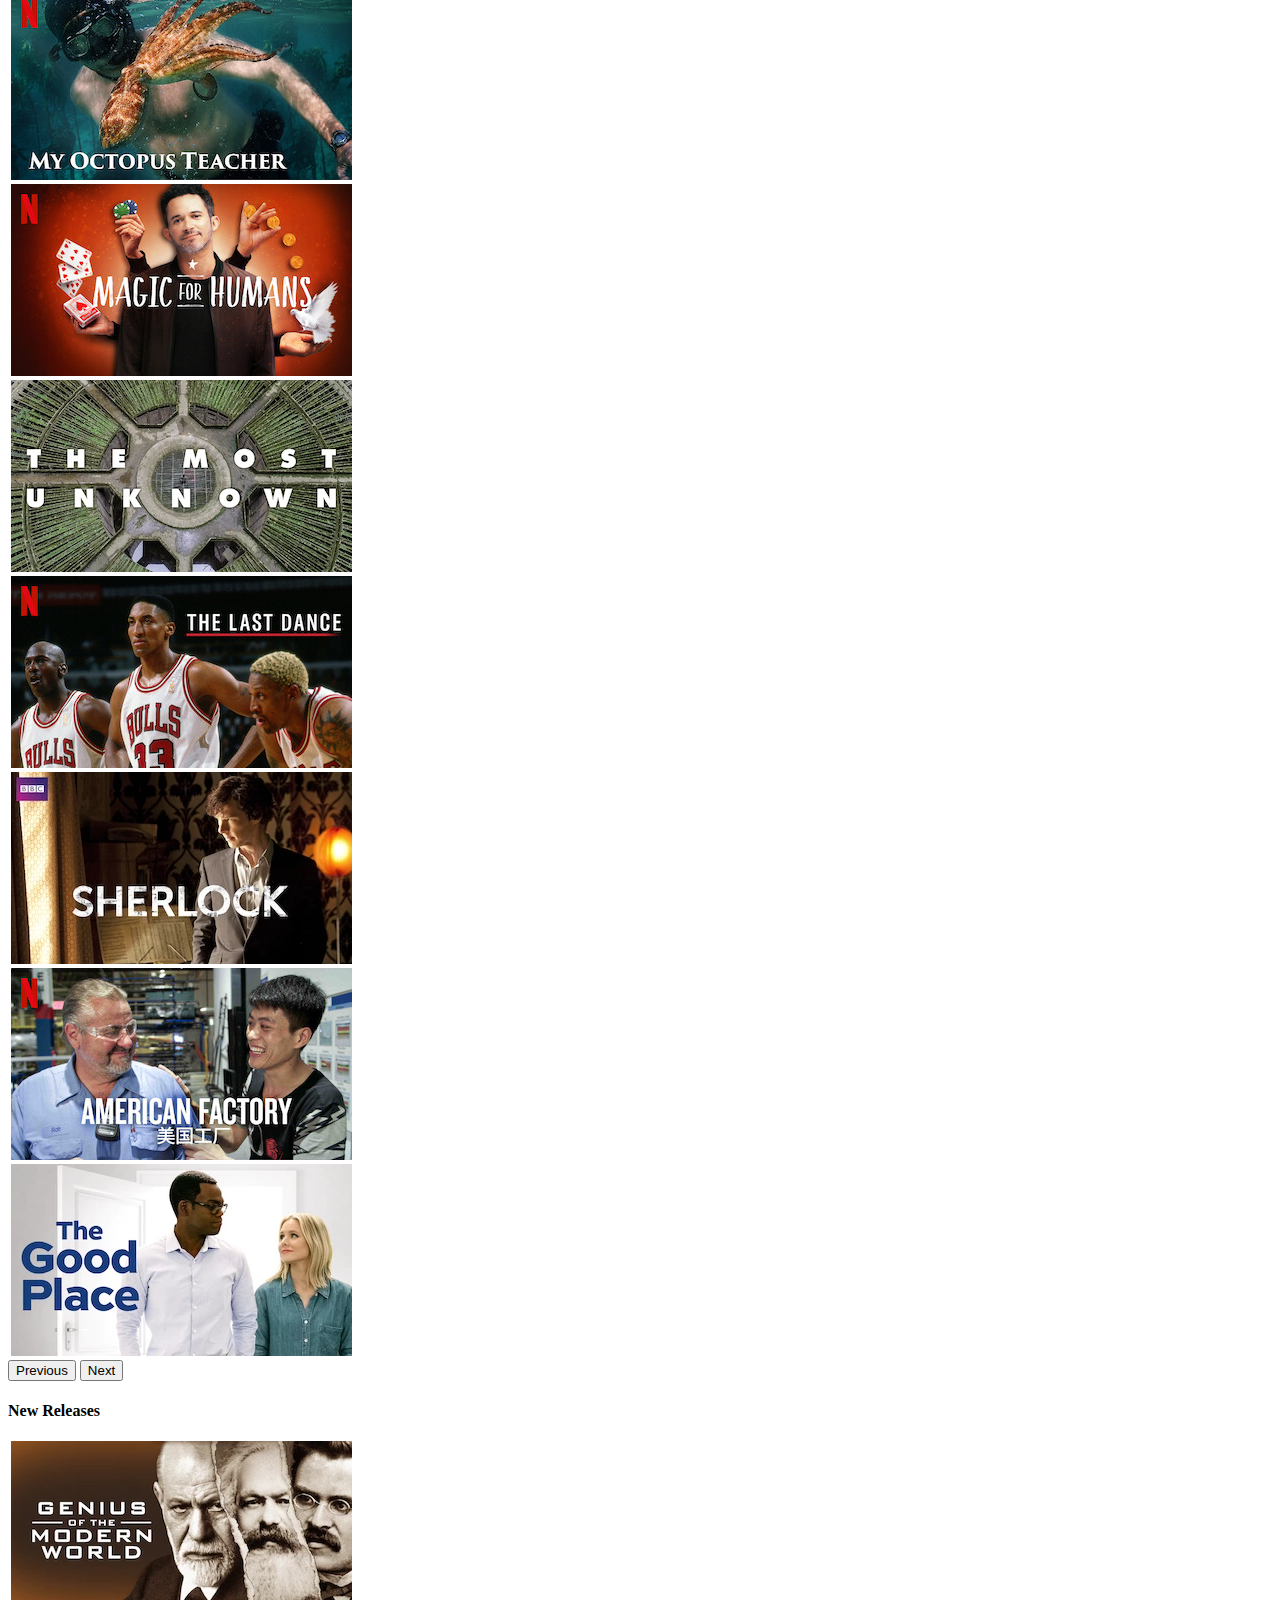
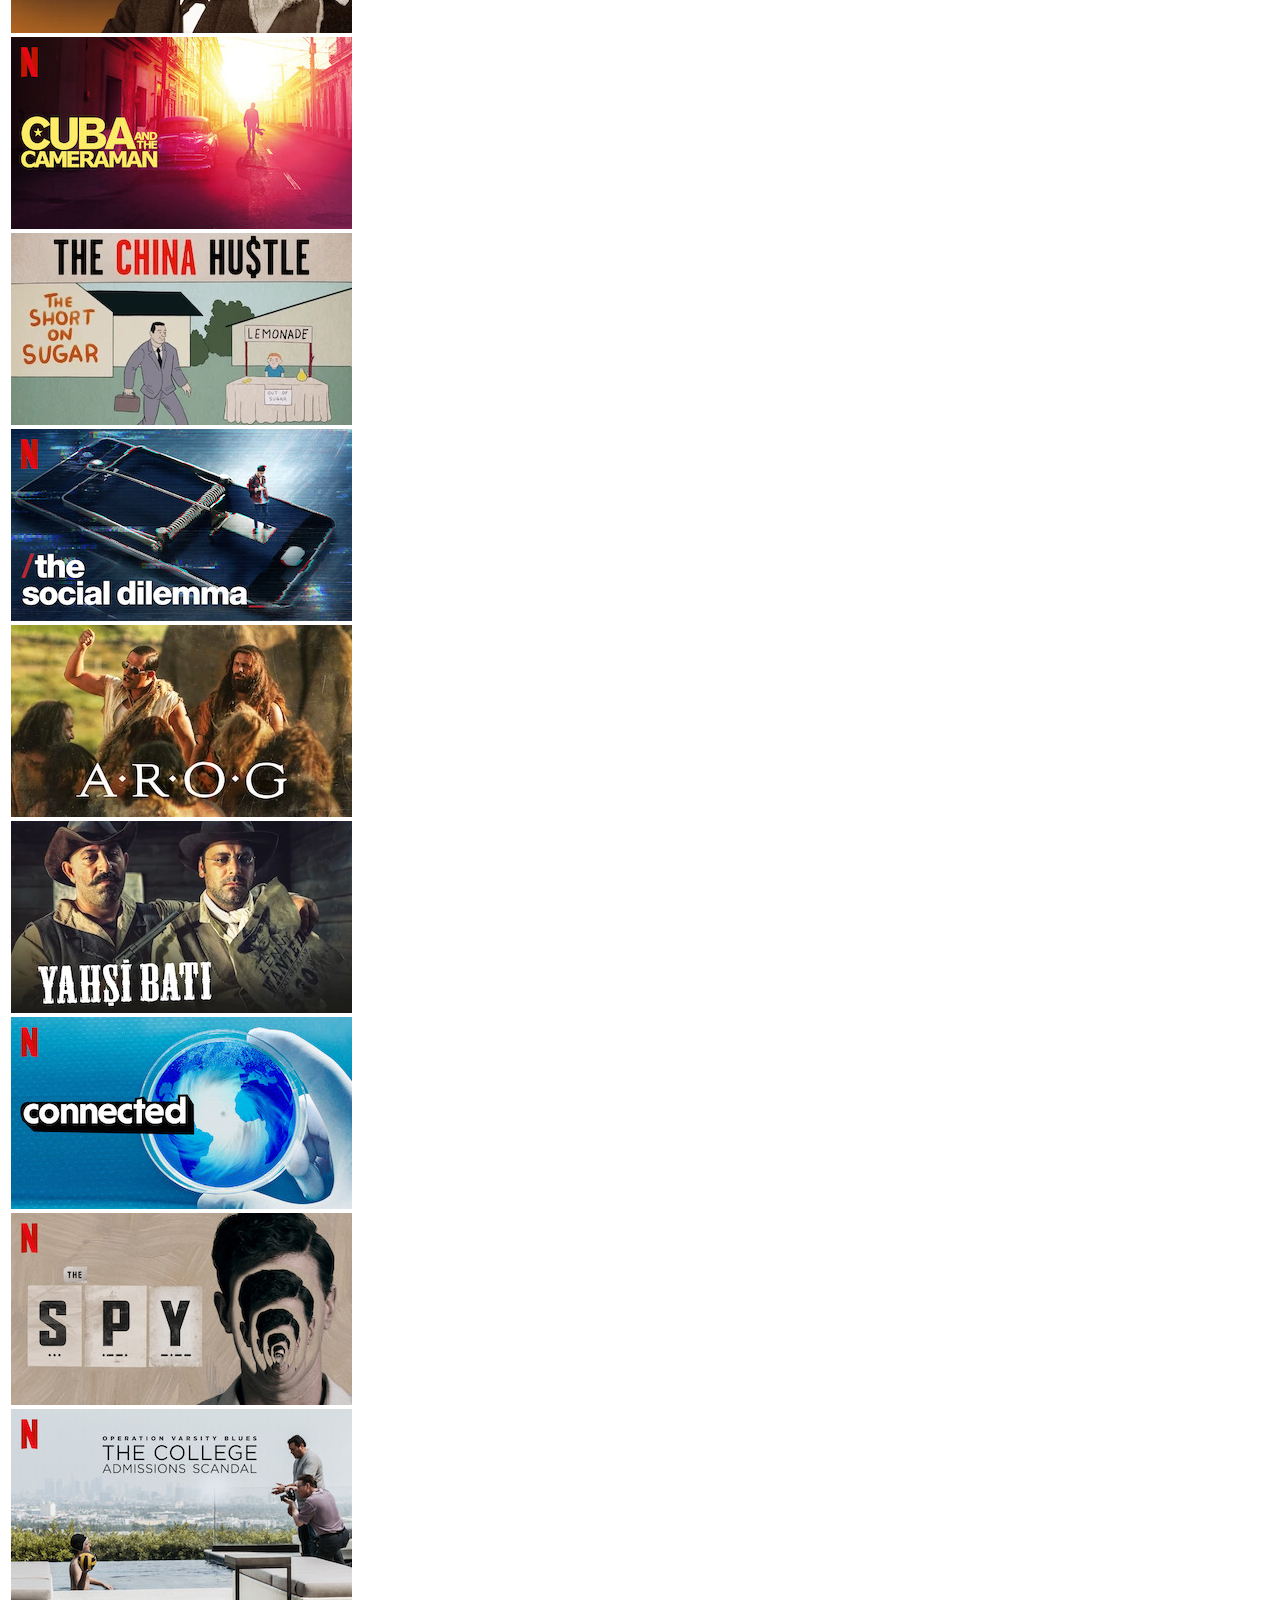
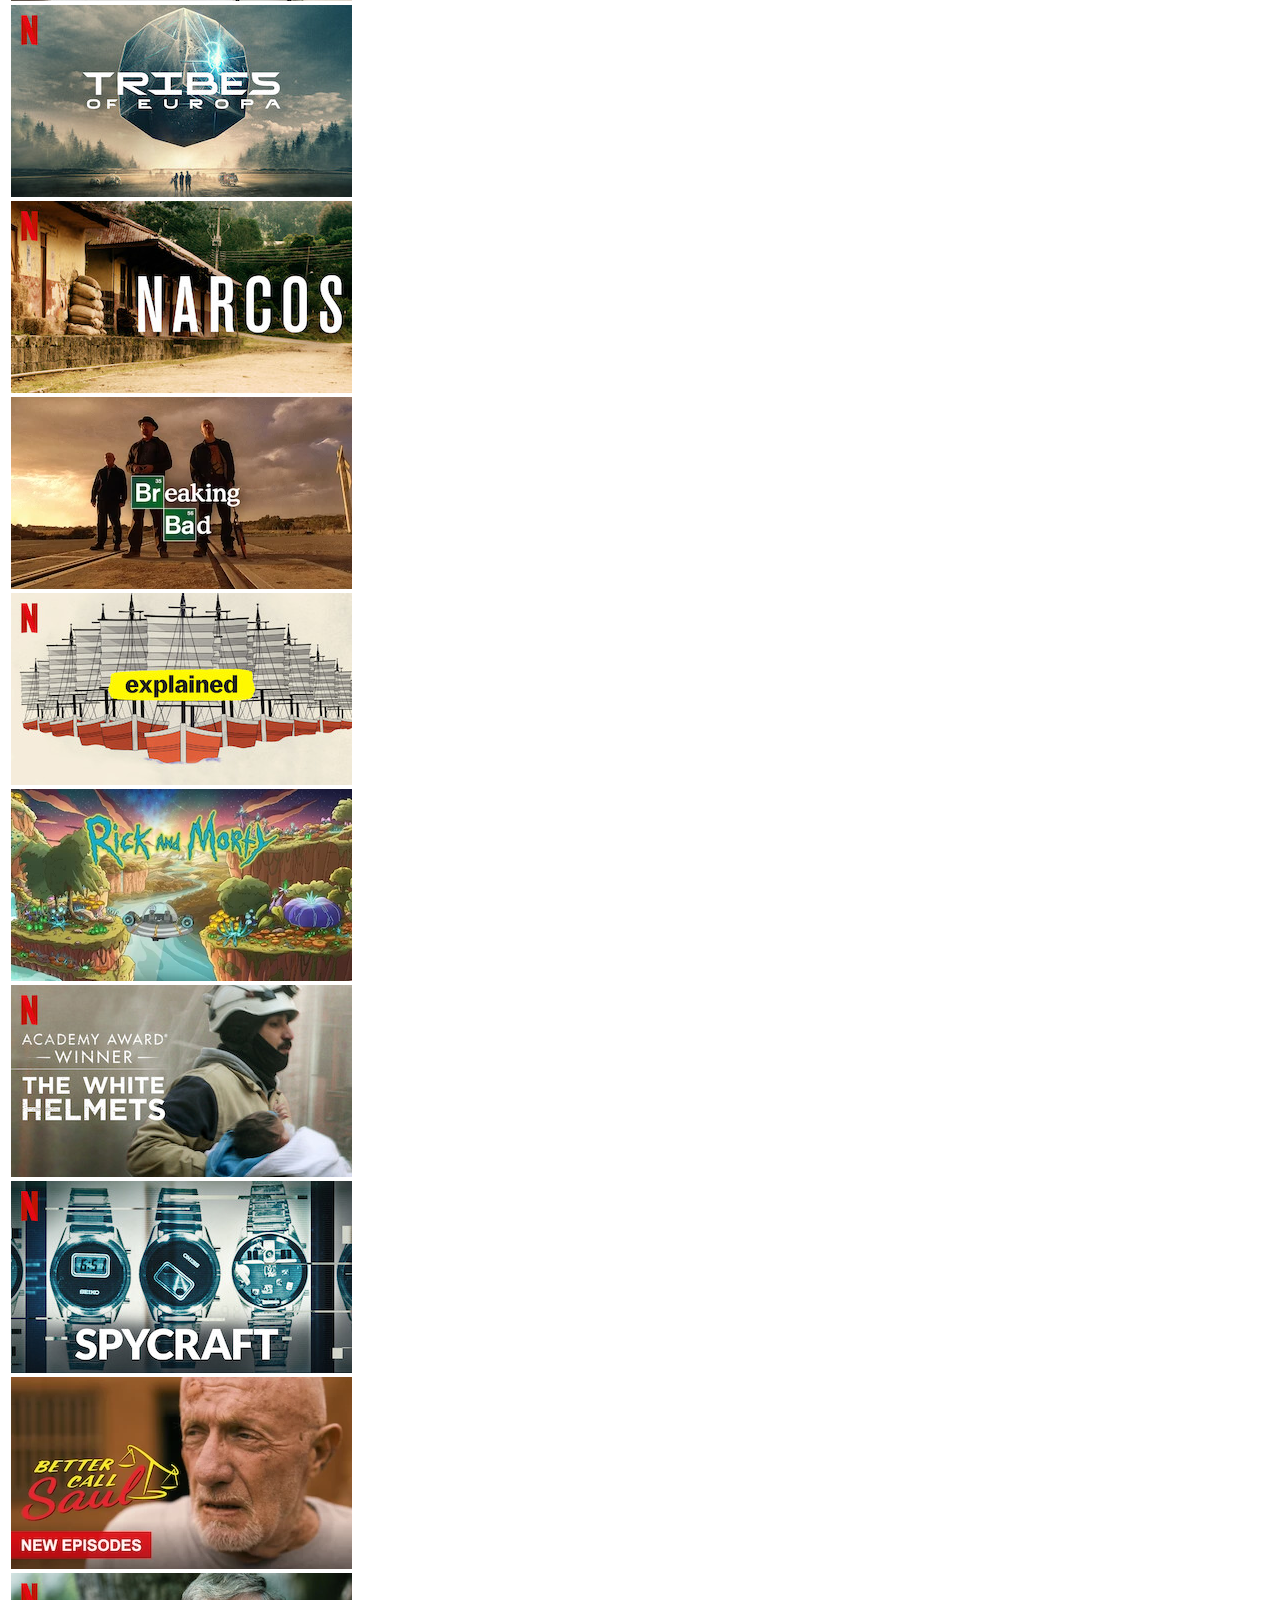
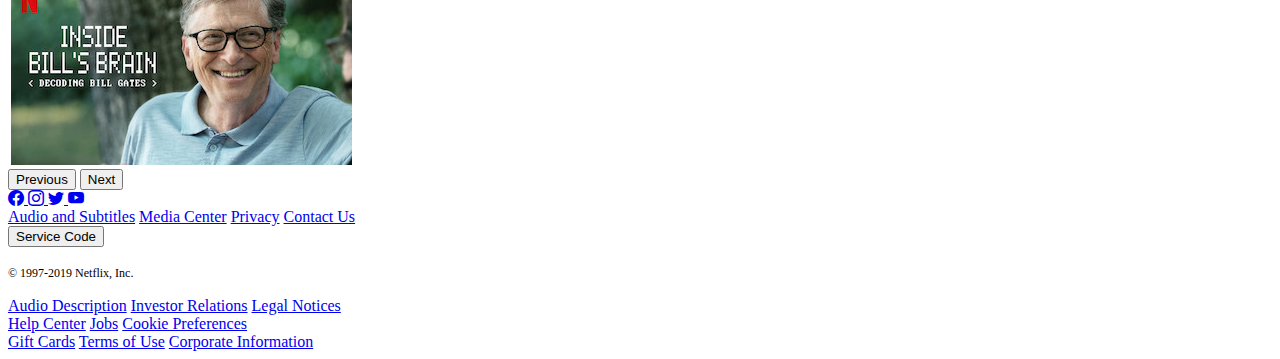
==== commit 47872994: "animations" ====
--- a/index.html
+++ b/index.html
@@ -22,7 +22,7 @@
   </head>
   <body class="bg-dark text-light">
     <nav class="navbar sticky-top navbar-expand-md bg-dark text-nowrap px-3" data-bs-theme="dark">
-      <div class="container-fluid">
+      <div class="d-flex container-fluid">
         <a class="navbar-brand" href="#">
           <img
             src="assets/images/netflix_logo.png"
@@ -89,7 +89,7 @@
                     data-bs-toggle="dropdown"
                     aria-expanded="false"
                   >
-                    <img src="assets/images/avatar.png" alt="Avatar" width="45px" />
+                    <img src="assets/images/avatar.png" alt="Avatar" width="30px" />
                   </a>
                   <ul class="dropdown-menu dropdown-menu-dark" style="left: -140px; margin-top: 10px; width: 200px">
                     <li>
--- a/assets/css/style.css
+++ b/assets/css/style.css
@@ -4,22 +4,27 @@
 }
 
 .carousel .col {
-  transform: scale (1);
+  transform: scale(1);
   transition: transform 0.5s ease-in-out;
 }
 
 
 .carousel .col:hover{
-  transform: scale (1.2);
+  transform: scale(1.1);
 }
 
-.col .img {
+.carousel-item {
+  padding-right: 5px;
+  padding-left: 5x;
+}
+.carousel-item .col {
+  padding-left: 3px;
+  padding-right: 3px;
   box-shadow: none;
+  transition: box-shadow 0.5s ease-in-out;
 }
 
+.carousel-item .col:hover {
+  box-shadow: 5px 5px 10px 14px #FFFFFF;
+}
 
-.col .img:hover {
-
-  box-shadow: 5px 5px 34px 5px #FFFFFF;
-  
-}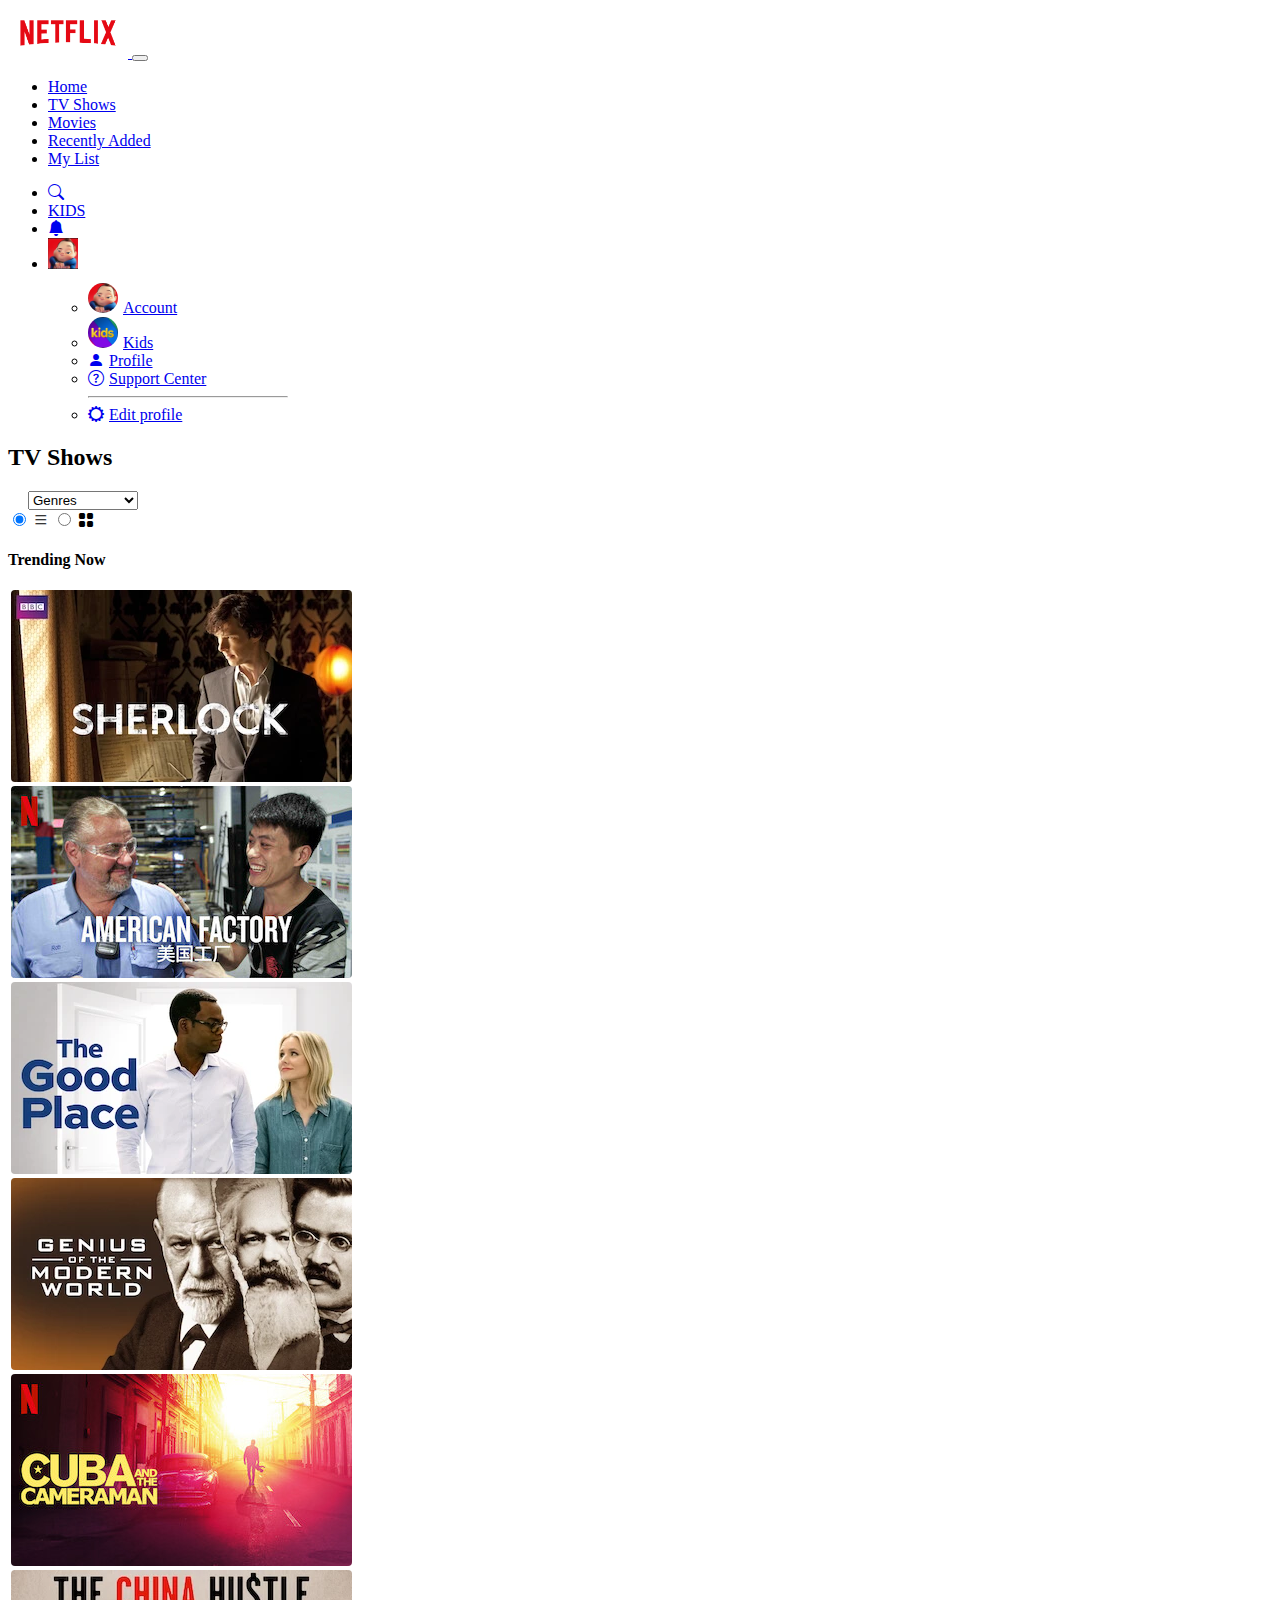
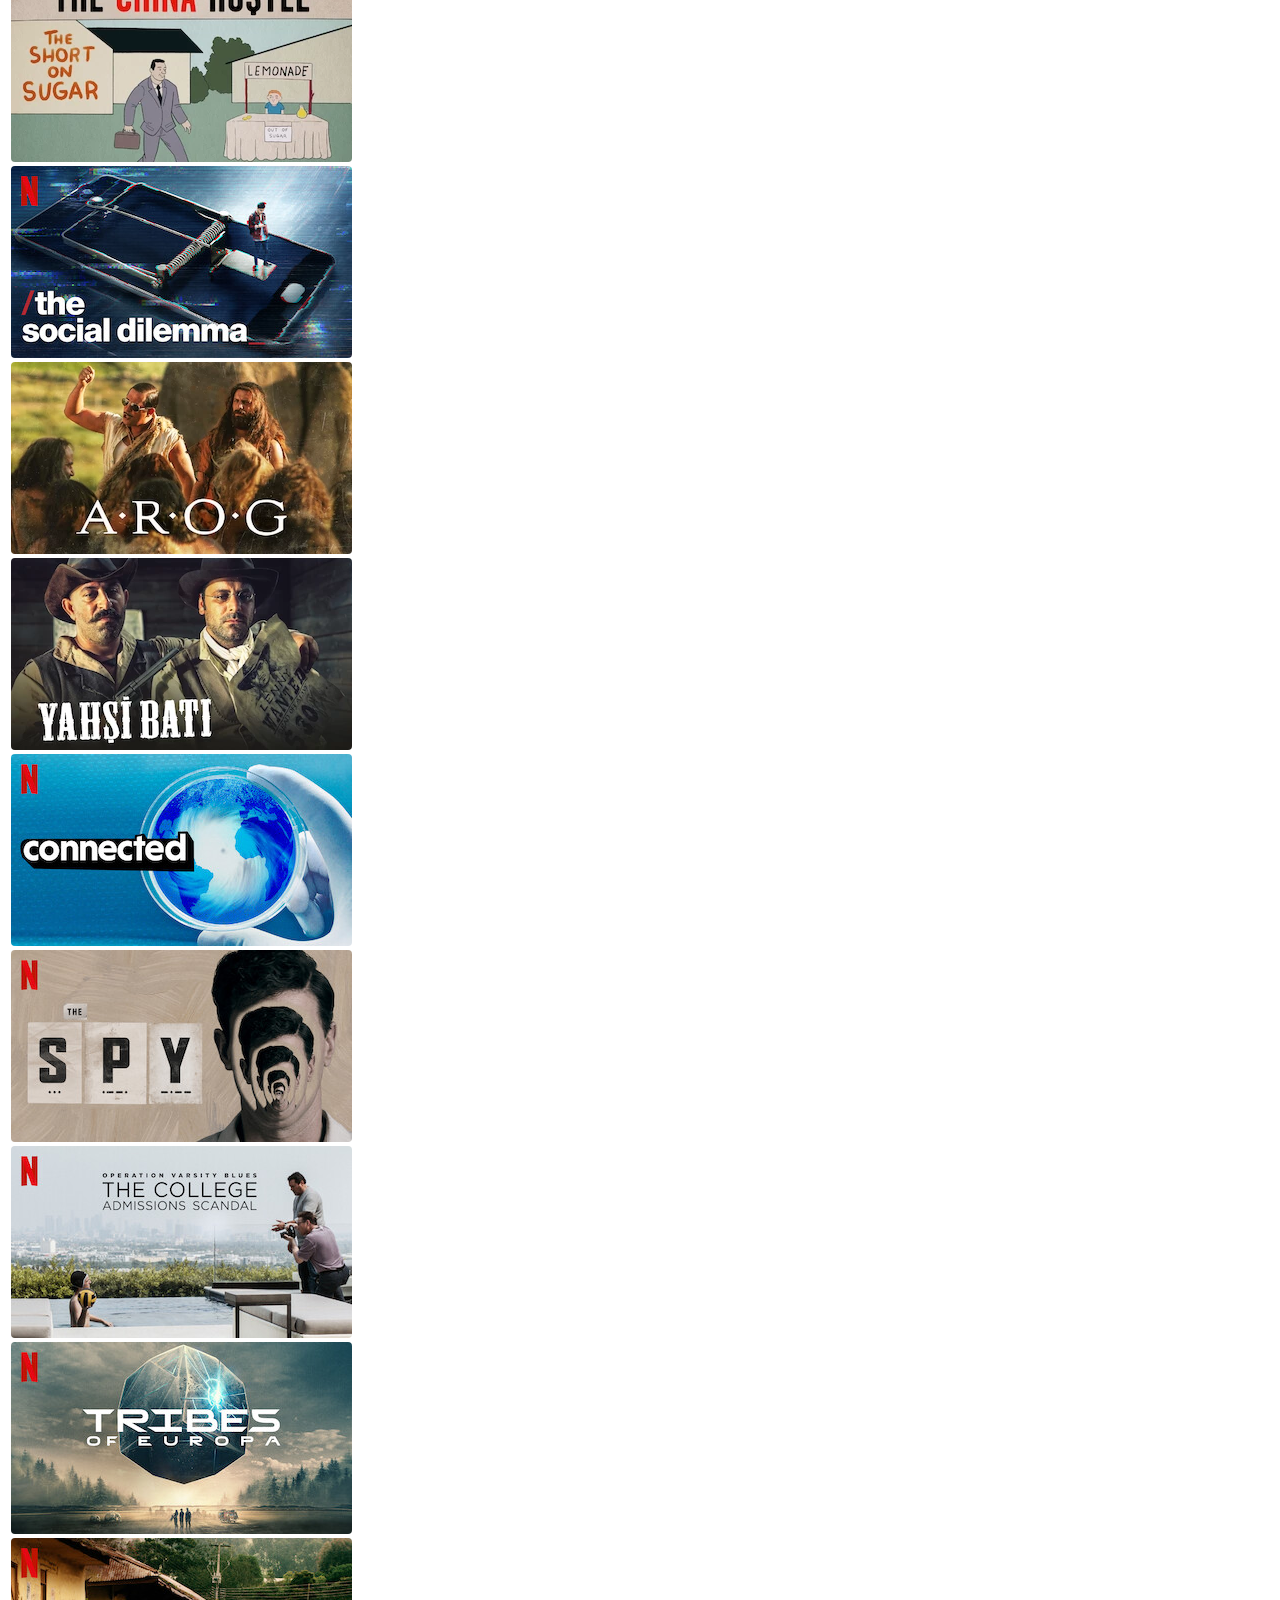
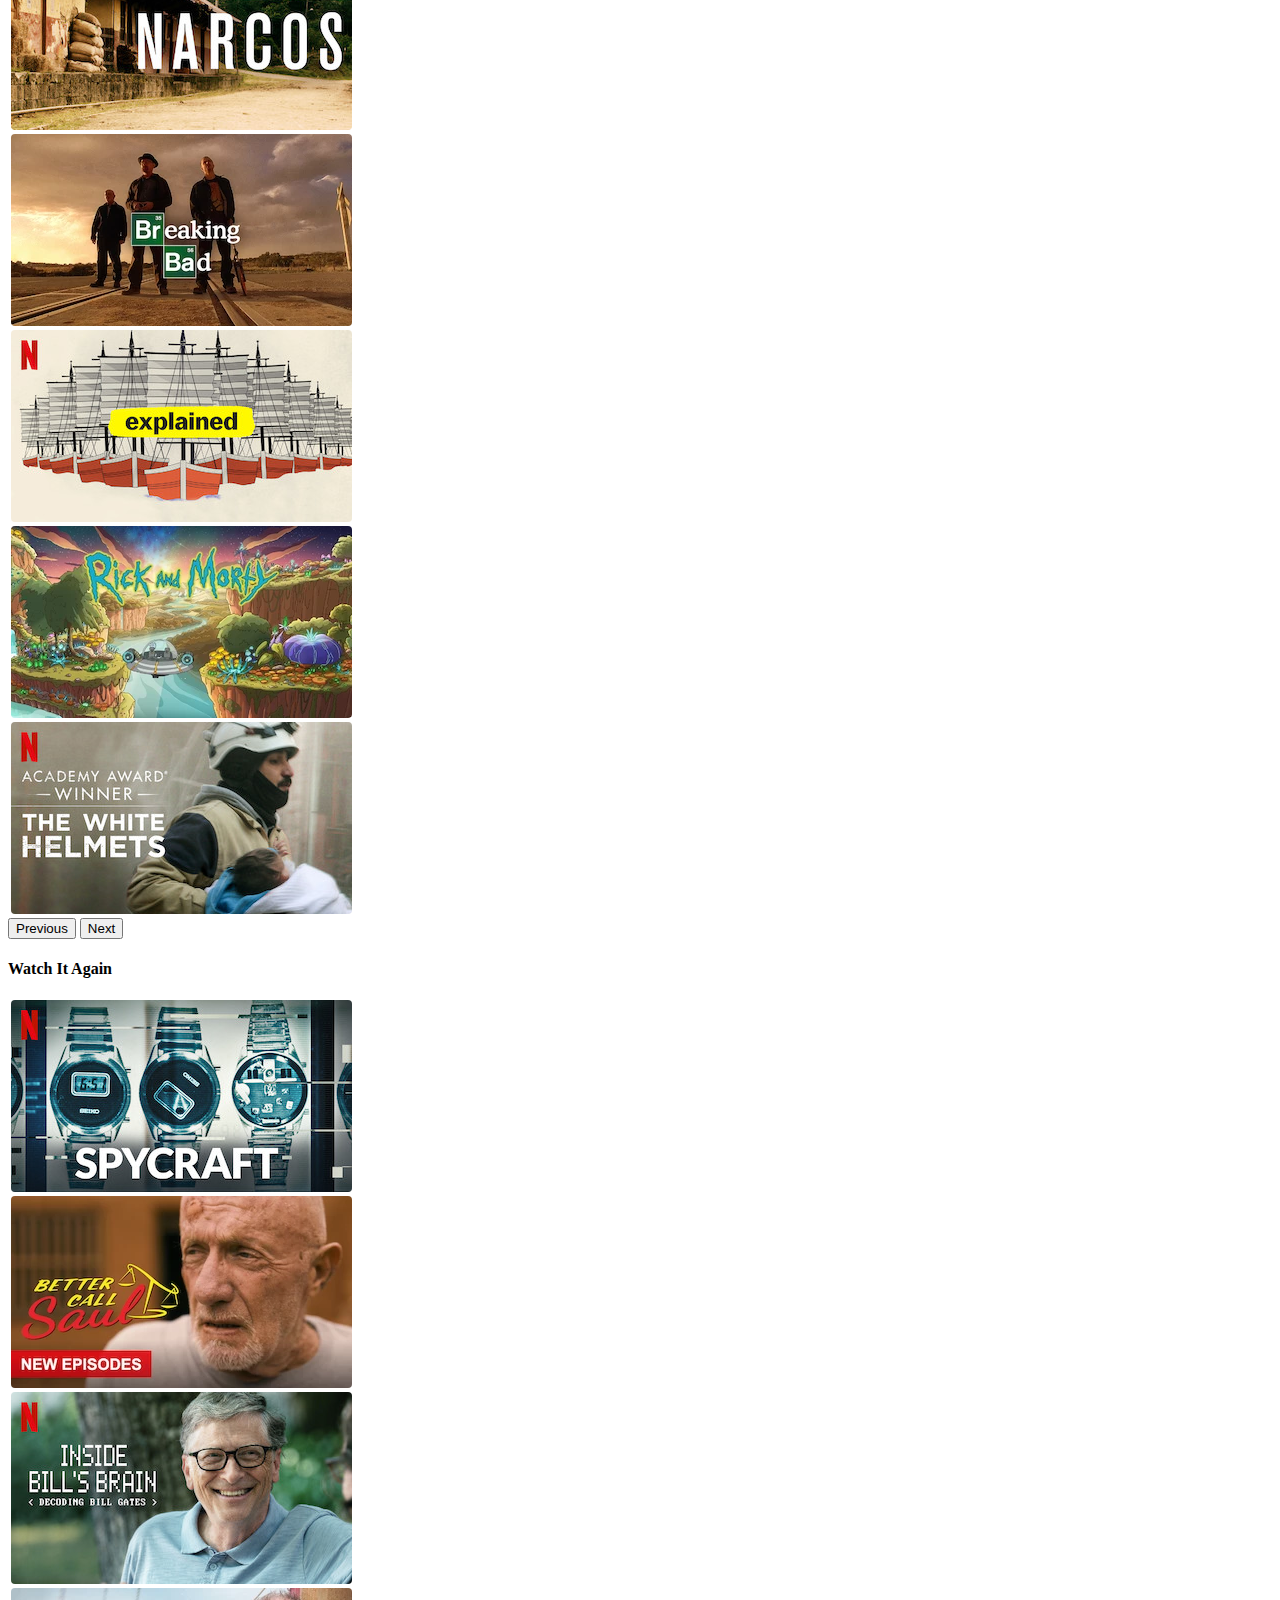
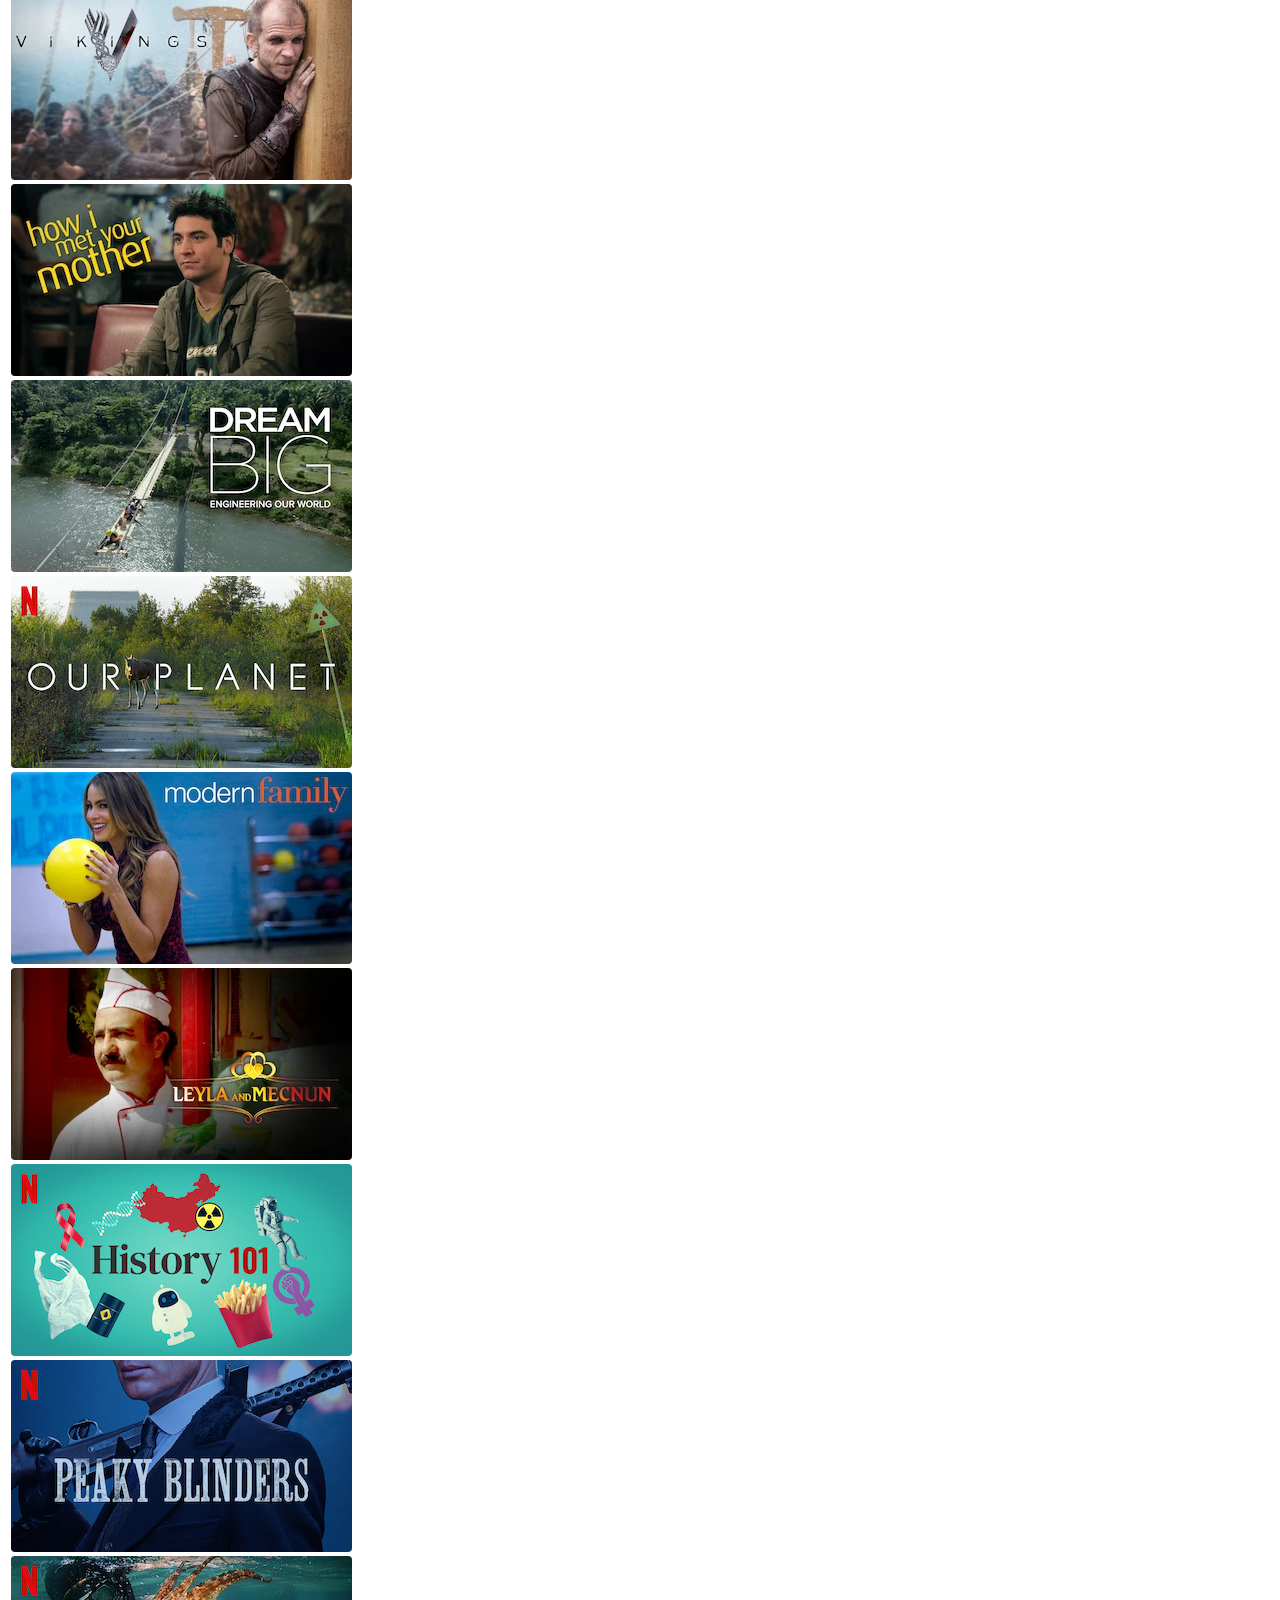
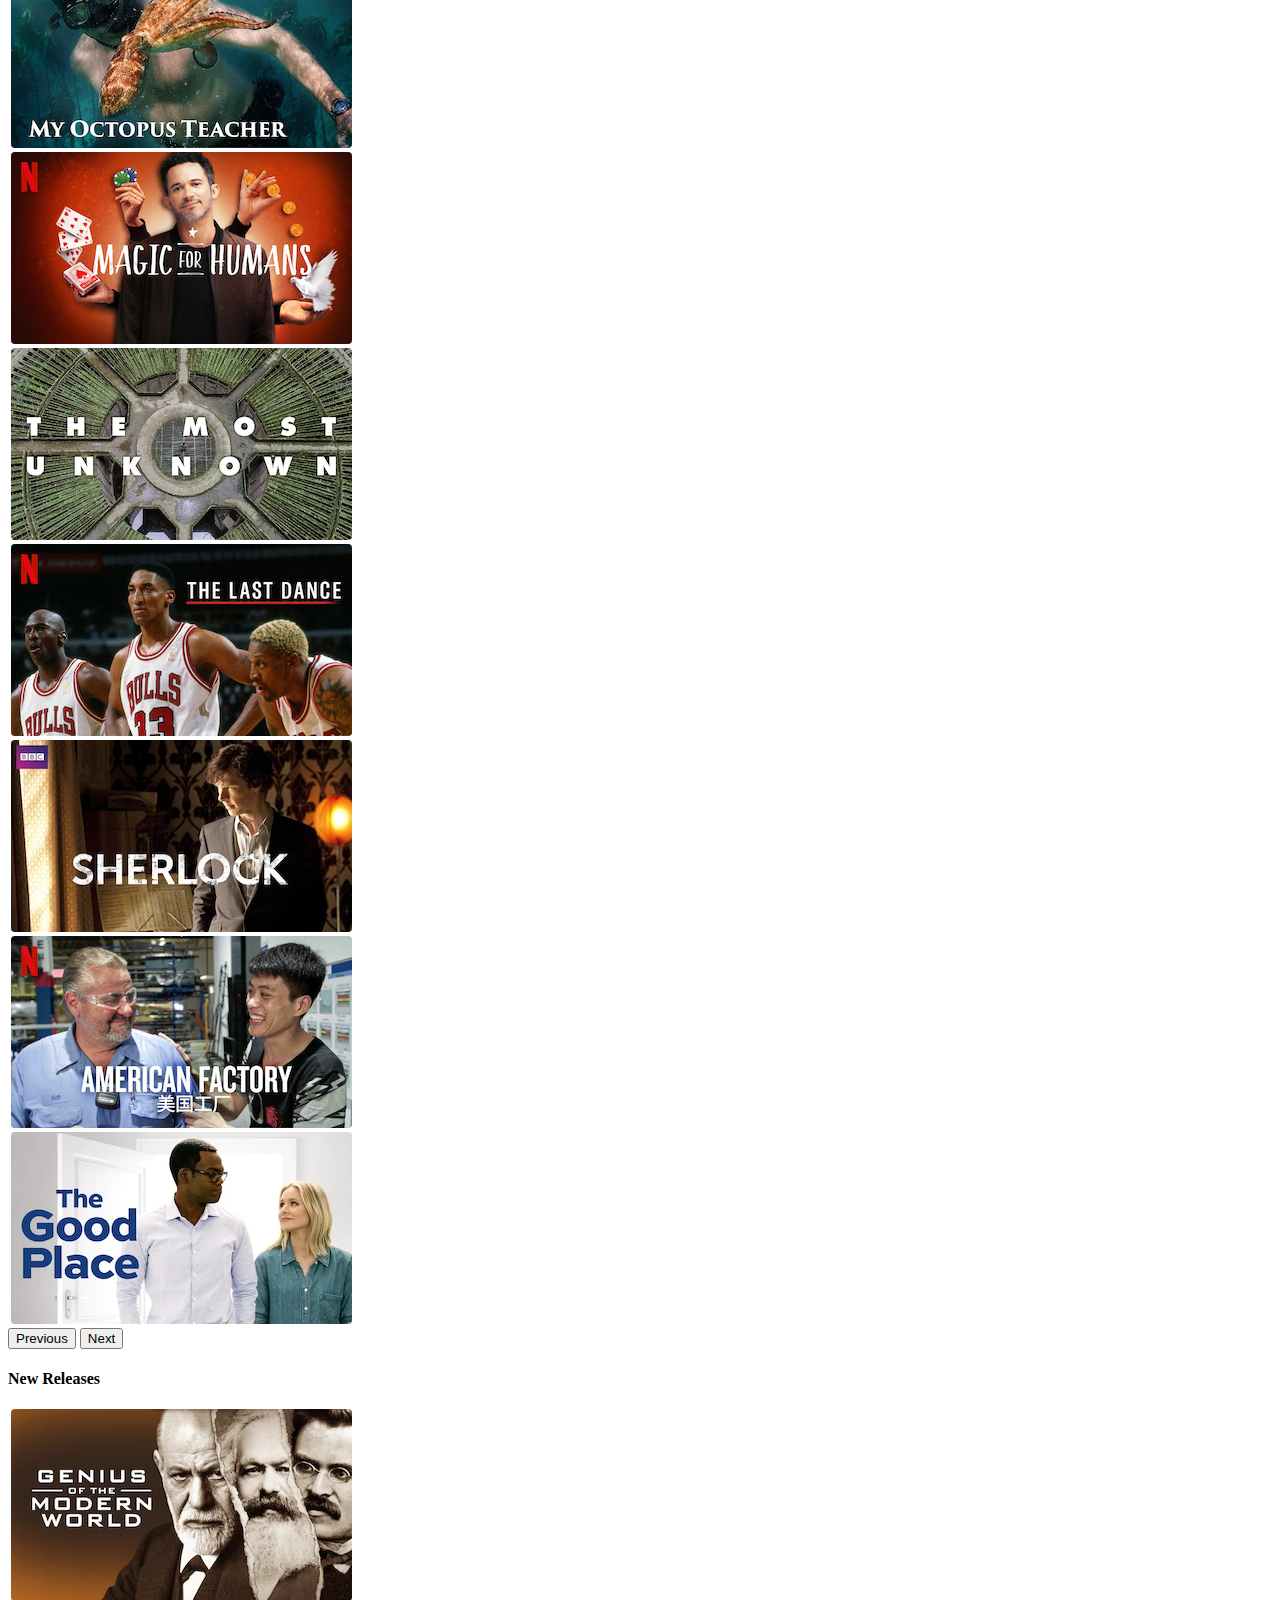
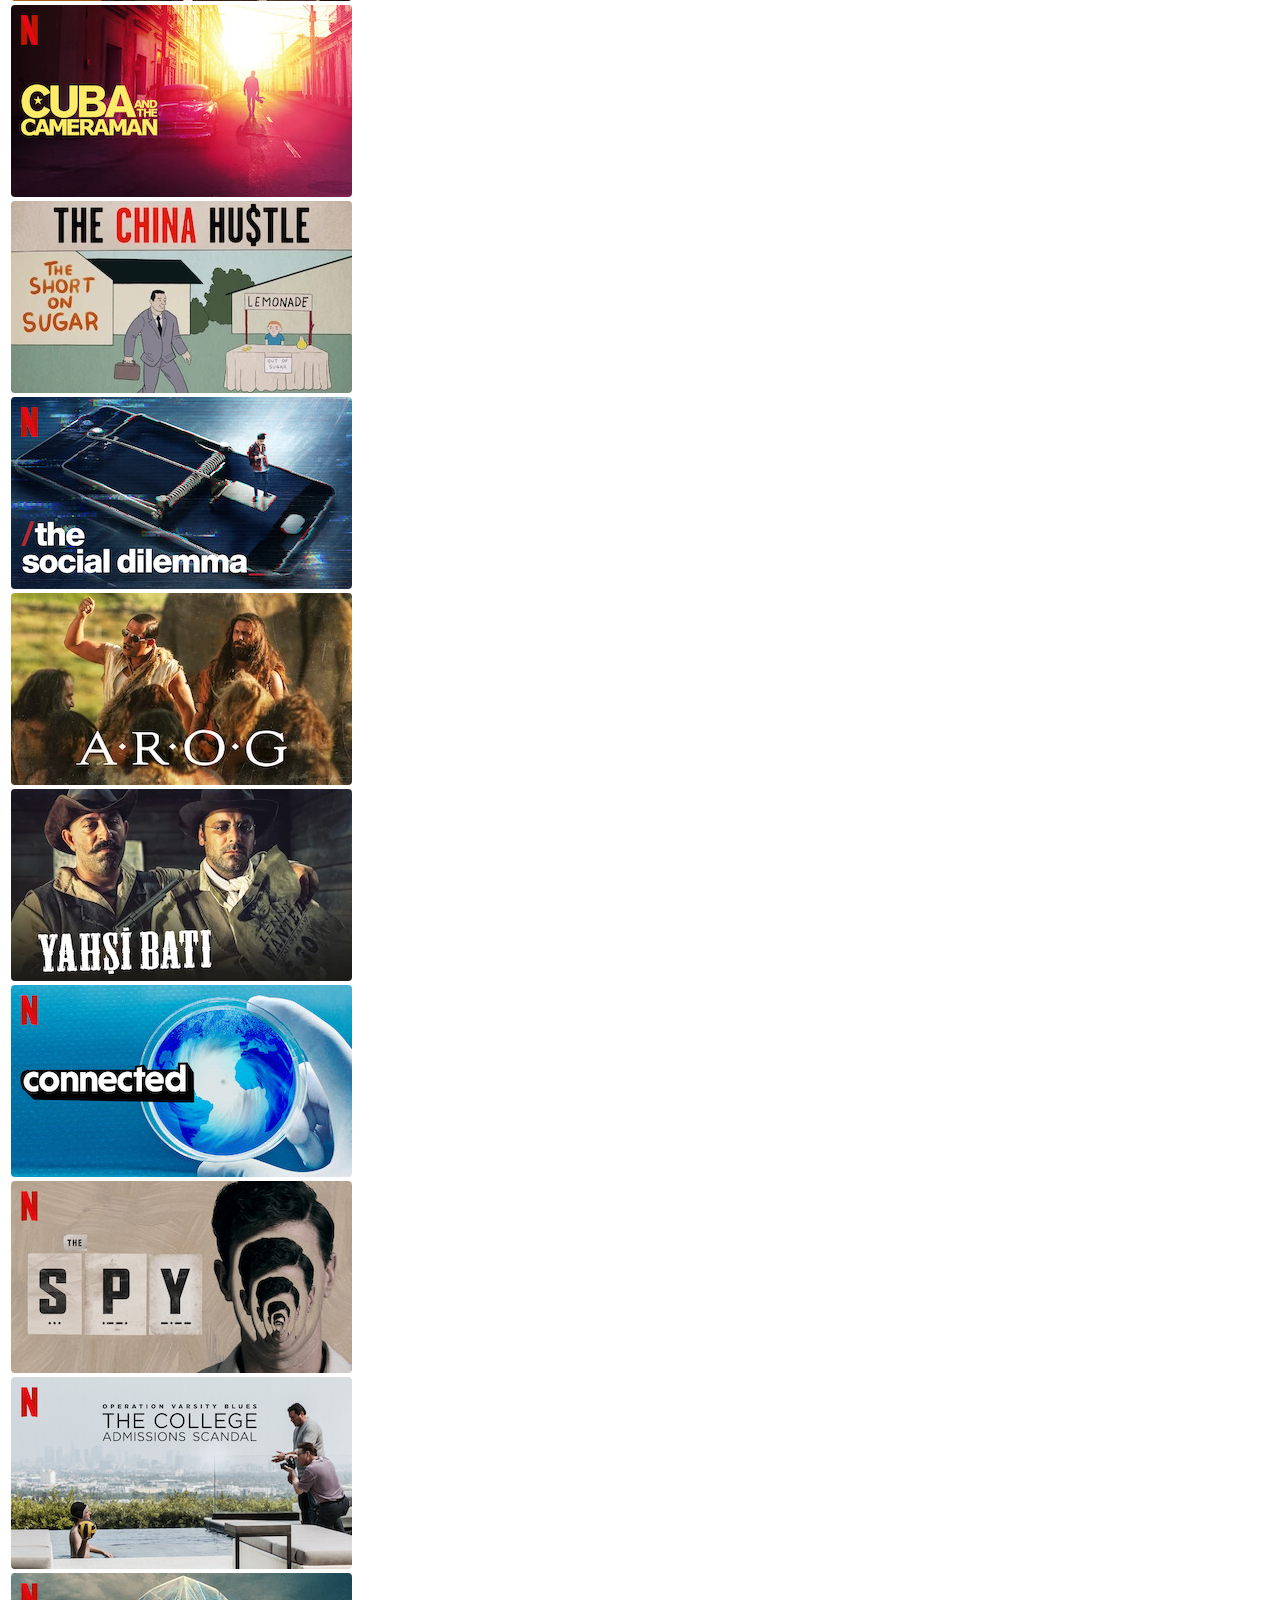
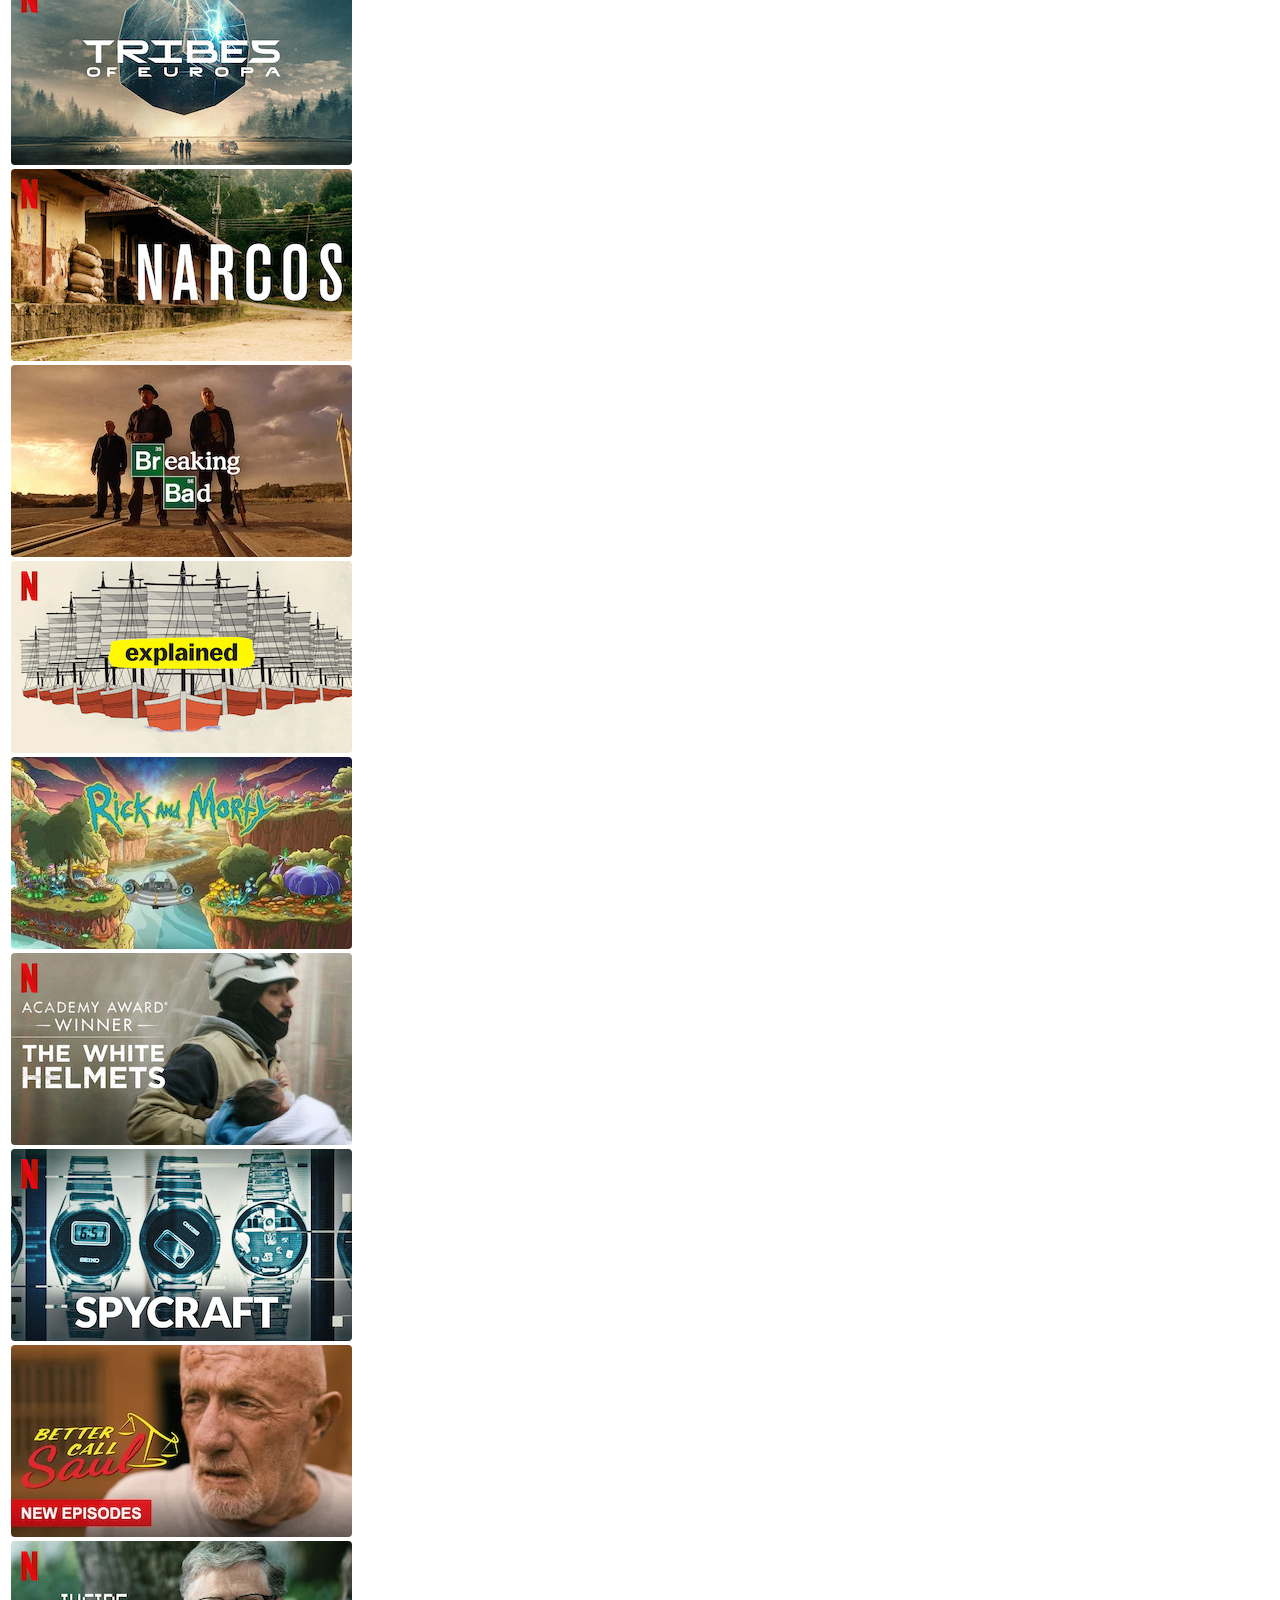
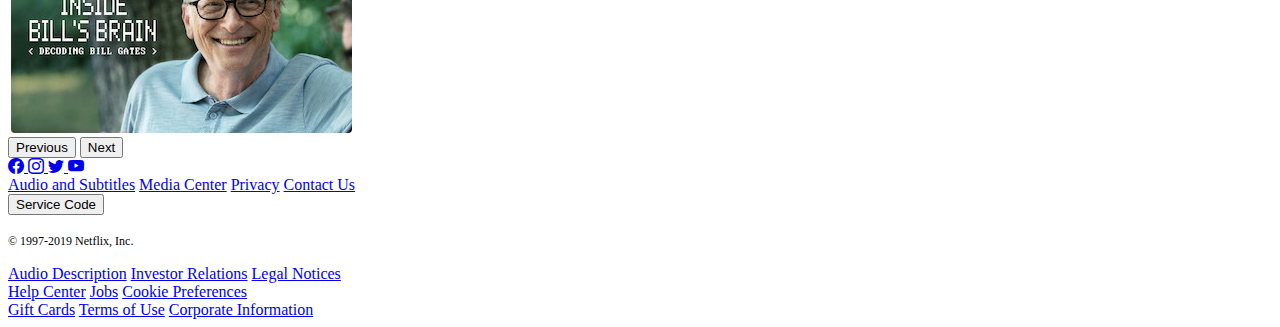
==== commit 55467791: "navbar" ====
--- a/index.html
+++ b/index.html
@@ -21,7 +21,7 @@
     <link rel="stylesheet" href="assets/css/style.css">
   </head>
   <body class="bg-dark text-light">
-    <nav class="navbar sticky-top navbar-expand-md bg-dark text-nowrap px-3" data-bs-theme="dark">
+    <nav class="navbar sticky-top navbar-expand-md bg-dark navbar-dark text-nowrap px-3" data-bs-theme="dark">
       <div class="d-flex container-fluid">
         <a class="navbar-brand" href="#">
           <img
@@ -67,13 +67,13 @@
           </ul>
 
           <div class="d-flex align-items-center gap-5">
-            <ul class="navbar-nav me-auto mb-2 mb-lg-0">
+            <ul class="navbar-nav align-items-center me-auto mb-2 mb-lg-0">
               <li class="nav-item">
                 <a class="nav-link" href="#"><i class="bi bi-search"></i></a>
               </li>
 
               <li class="nav-item">
-                <a class="nav-link fw-light" href="#"><p>KIDS</p></a>
+                <a class="nav-link fw-light" href="#"><span>KIDS</span></a>
               </li>
 
               <li class="nav-item">
--- a/assets/css/style.css
+++ b/assets/css/style.css
@@ -7,7 +7,6 @@
   transform: scale(1);
   transition: transform 0.5s ease-in-out;
 }
-
 
 .carousel .col:hover{
   transform: scale(1.1);
@@ -20,11 +19,11 @@
 .carousel-item .col {
   padding-left: 3px;
   padding-right: 3px;
-  box-shadow: none;
-  transition: box-shadow 0.5s ease-in-out;
 }
 
-.carousel-item .col:hover {
-  box-shadow: 5px 5px 10px 14px #FFFFFF;
+.carousel-item img {
+  border-radius: 4px;
 }
 
+
+
